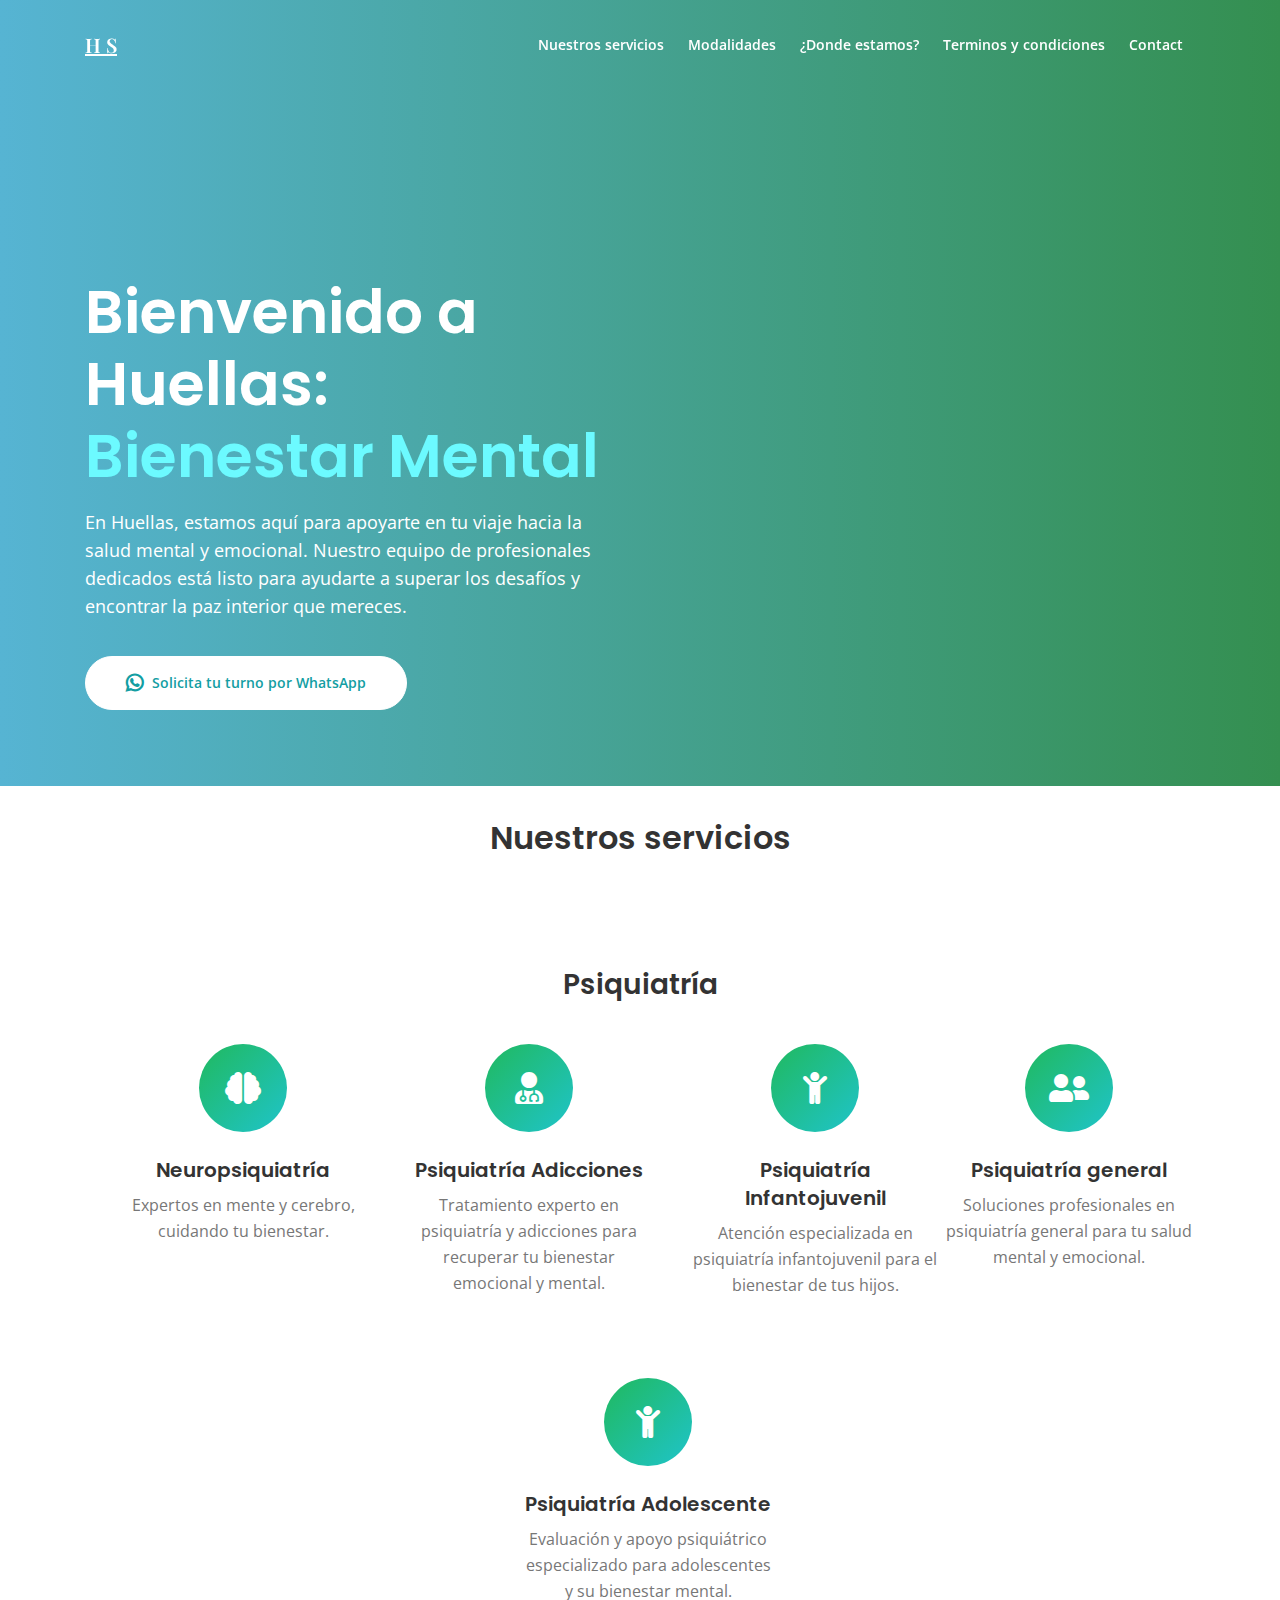
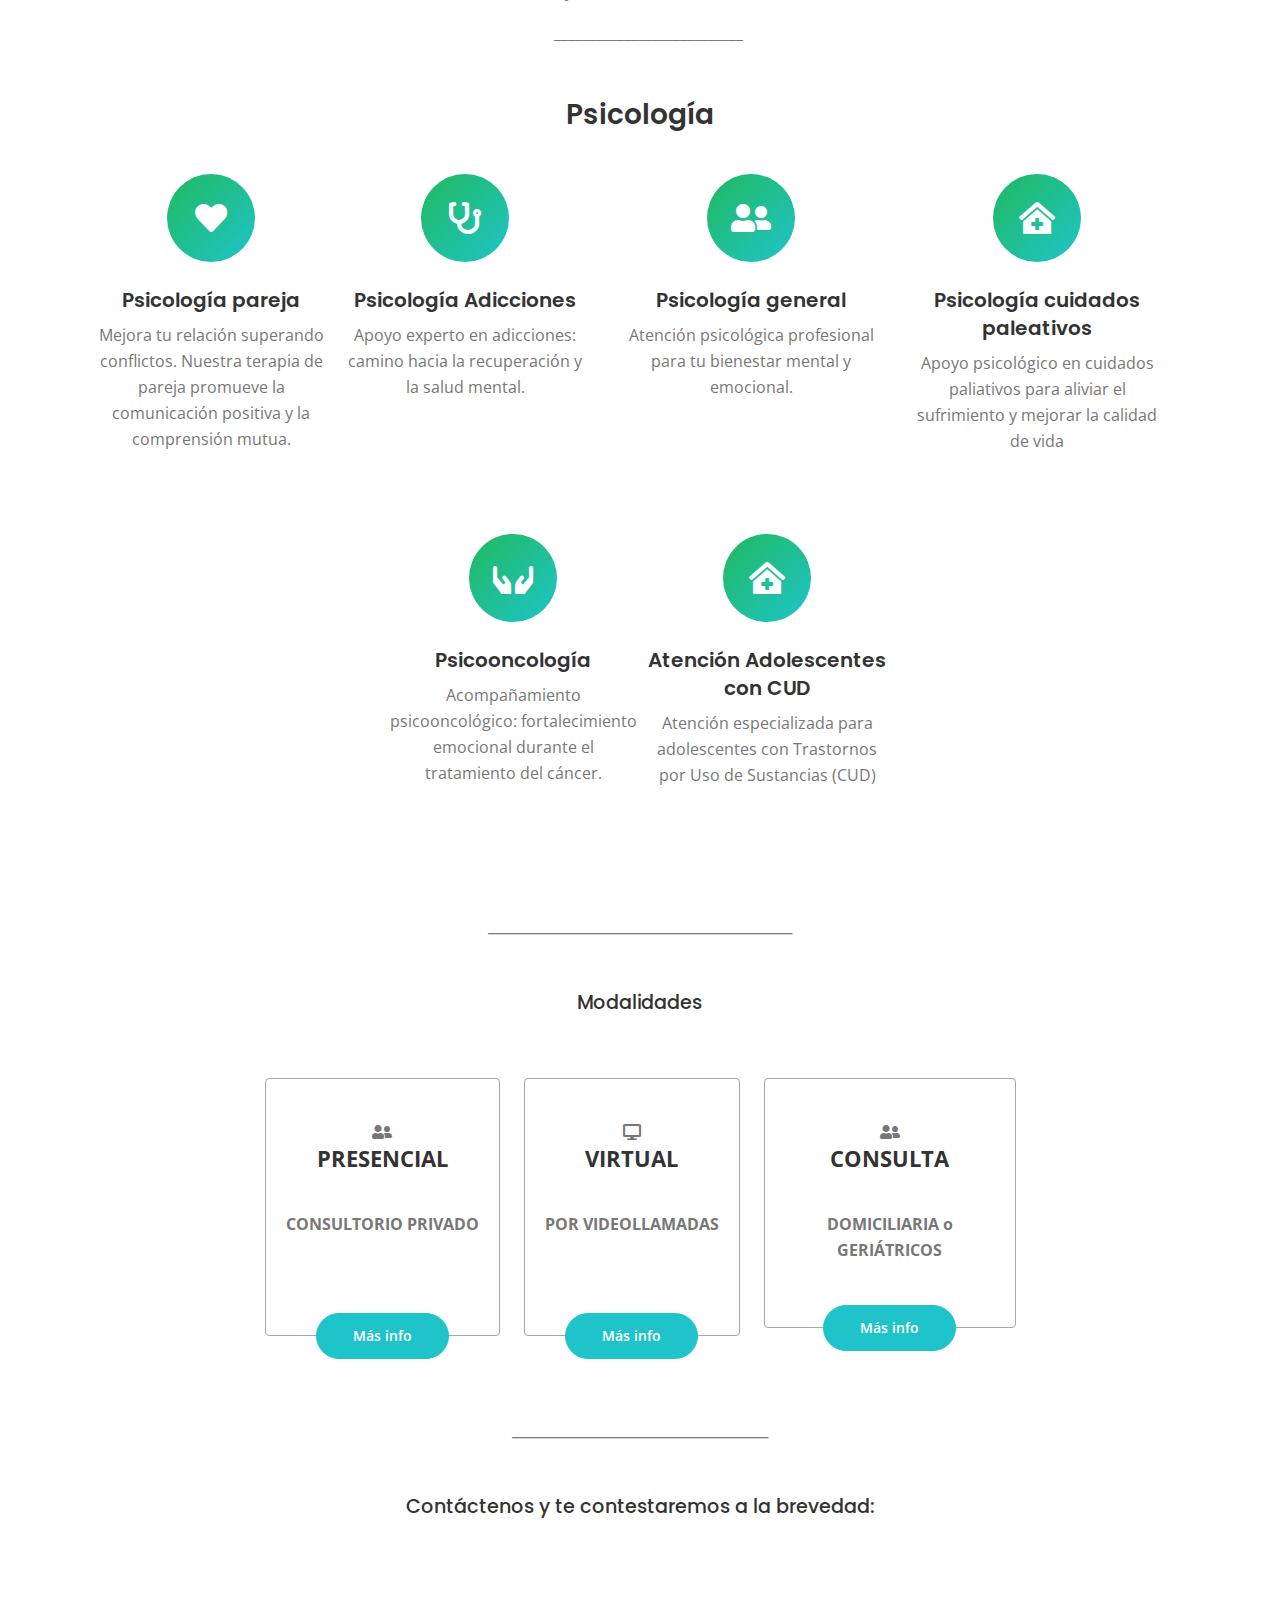
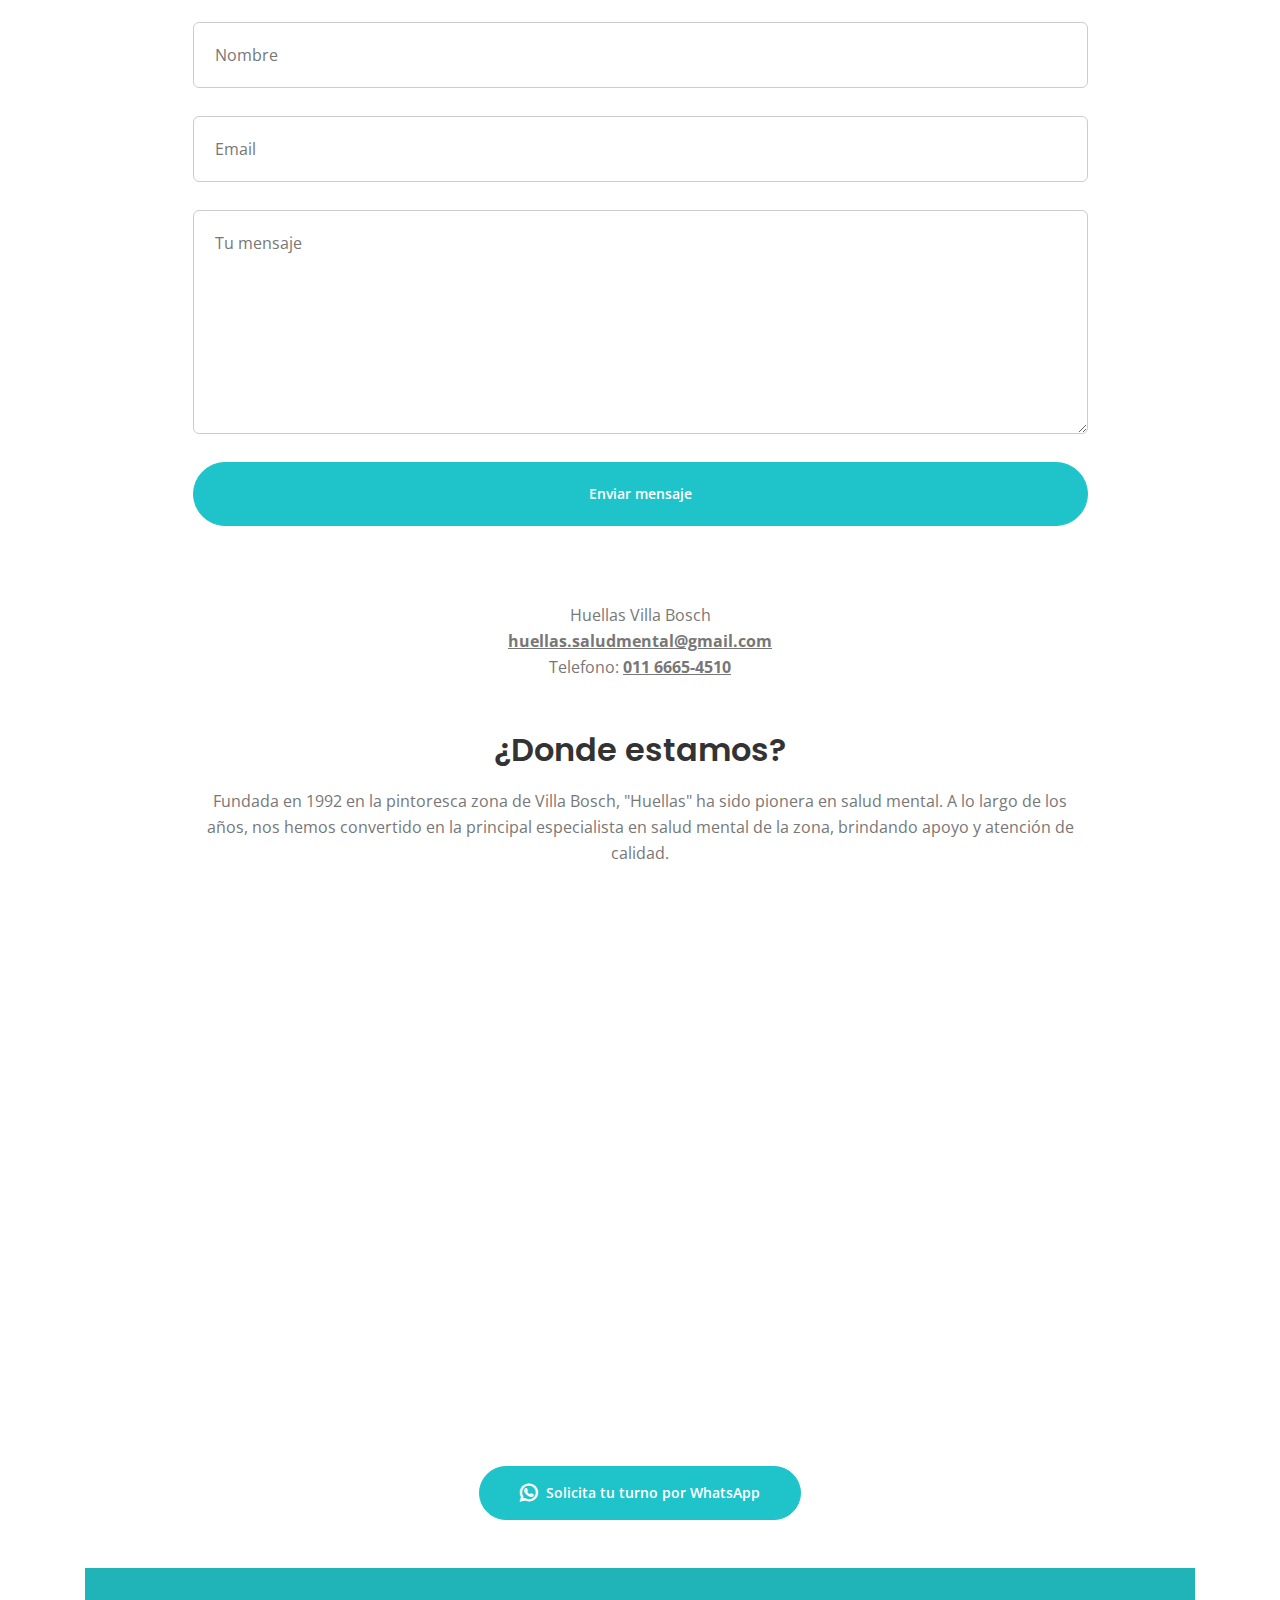
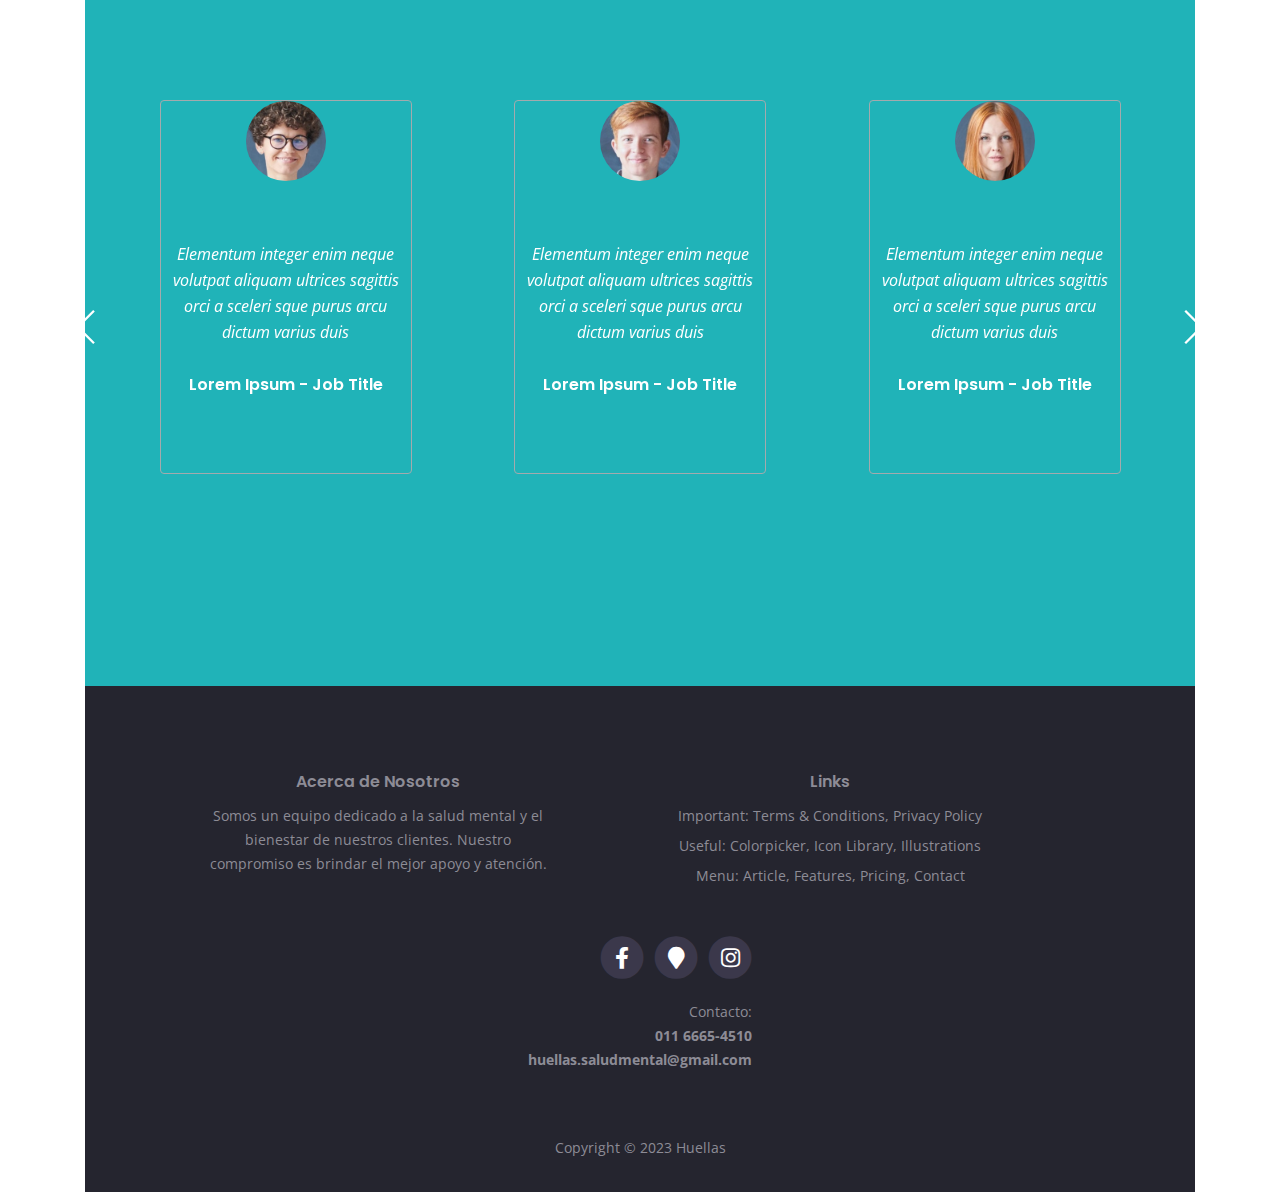
==== index.html @ 3ff939bd "cambios 2" ====
<!DOCTYPE html>
<html lang="en">

<head>
    <meta charset="utf-8">
    <meta name="viewport" content="width=device-width, initial-scale=1, shrink-to-fit=no">

    <!-- SEO Meta Tags -->
    <meta name="description" content="Your description">
    <meta name="author" content="Your name">

    <!-- OG Meta Tags to improve the way the post looks when you share the page on Facebook, Twitter, LinkedIn -->
    <meta property="og:site_name" content="" /> <!-- website name -->
    <meta property="og:site" content="" /> <!-- website link -->
    <meta property="og:title" content="" /> <!-- title shown in the actual shared post -->
    <meta property="og:description" content="" /> <!-- description shown in the actual shared post -->
    <meta property="og:image" content="" /> <!-- image link, make sure it's jpg -->
    <meta property="og:url" content="" /> <!-- where do you want your post to link to -->
    <meta name="twitter:card" content="summary_large_image"> <!-- to have large image post format in Twitter -->

    <!-- Webpage Title -->
    <title>Salud Mental</title>

    <!-- Styles -->
    <link href="https://fonts.googleapis.com/css2?family=Open+Sans:ital,wght@0,400;0,600;0,700;1,400&display=swap"
        rel="stylesheet">
    <link href="https://fonts.googleapis.com/css2?family=Poppins:wght@600&display=swap" rel="stylesheet">
    <link href="css/bootstrap.css" rel="stylesheet">
    <link href="css/fontawesome-all.css" rel="stylesheet">
    <link href="css/swiper.css" rel="stylesheet">
    <link href="css/magnific-popup.css" rel="stylesheet">
    <link href="css/styles.css" rel="stylesheet">

    <!-- Favicon  -->
    <link rel="icon" href="./images/favicon-32x32.png" type="image/x-icon">

</head>

<body data-spy="scroll" data-target=".fixed-top">

    <!-- Navigation -->
    <nav class="navbar navbar-expand-lg fixed-top navbar-dark">
        <div class="container">

            <!-- Text Logo - Use this if you don't have a graphic logo -->
            <!-- <a class="navbar-brand logo-text page-scroll" href="index.html">Name</a> -->

            <!-- Image Logo -->
            <a class="navbar-brand logo-image" href="index.html">
                H S
            </a>

            <button class="navbar-toggler p-0 border-0" type="button" data-toggle="offcanvas">
                <span class="navbar-toggler-icon"></span>
            </button>

            <div class="navbar-collapse offcanvas-collapse" id="navbarsExampleDefault">
                <ul class="navbar-nav ml-auto">
                    <li class="nav-item">
                        <a class="nav-link page-scroll" href="#servicios">Nuestros servicios<span
                                class="sr-only">(current)</span></a>
                    </li>
                    <li class="nav-item">
                        <a class="nav-link page-scroll" href="#modalidades">Modalidades </a>
                    </li>
                    <li class="nav-item">
                        <a class="nav-link page-scroll" href="#ubicacion">¿Donde estamos? </a>
                    </li>
                    <li class="nav-item">
                        <a class="nav-link page-scroll" href="pricing.html">Terminos y condiciones</a>
                    </li>


                    <li class="nav-item">
                        <a class="nav-link page-scroll" href="contact.html">Contact</a>
                    </li>
                </ul>
            </div> <!-- end of navbar-collapse -->
        </div> <!-- end of container -->
    </nav> <!-- end of navbar -->
    <!-- end of navigation -->


    <!-- Header -->
    <header id="header" class="header">
        <div class="container">
            <div class="row">
                <div class="col-lg-6">
                    <div class="text-container">
                        <h1 class="h1-large">Bienvenido a Huellas: <span id="js-rotating">Bienestar Mental,
                                Transformación Personal, Equilibrio Mental</span></h1>
                        <p class="p-large">En Huellas, estamos aquí para apoyarte en tu viaje hacia la salud mental y
                            emocional. Nuestro equipo de profesionales dedicados está listo para ayudarte a superar los
                            desafíos y encontrar la paz interior que mereces.</p>
                        <a class="btn-solid-lg" href="https://wa.me/5491166654510" target="_blank"><i
                                class="fab fa-whatsapp"></i>Solicita tu turno por WhatsApp</a>

                    </div> <!-- end of text-container -->
                </div> <!-- end of col -->
                <div class="col-lg-6">
                    <div class="image-container">
                        <img class="img-fluid" src="" alt="">
                    </div> <!-- end of image-container -->
                </div> <!-- end of div -->
            </div> <!-- end of row -->
        </div> <!-- end of container -->
    </header> <!-- end of header -->
    <!-- end of header -->


    <!-- Small Features -->
    <H2 class="servicios" id="servicios">Nuestros servicios</H2>
    <div class="cards-1">
        <div class="container">
            <div class="row">
                <div class="col-lg-12">

                  <div><h3 class="servis">Psiquiatría</h3></div>

                    <!-- Card -->
                    <div class="card">
                        <div class="card-image">
                            <i class="fas fa-brain"></i>
                        </div>
                        <div class="card-body">
                            <h5 class="card-title">Neuropsiquiatría</h5>
                            <p>Expertos en mente y cerebro, cuidando tu bienestar.</p>
                        </div>
                    </div>
                    <!-- end of card -->

                    <!-- Card -->
                    <div class="card">
                        <div class="card-image">
                            <i class="fas fa-user-md"></i>
                        </div>
                        <div class="card-body">
                            <h5 class="card-title">Psiquiatría Adicciones</h5>
                            <p>Tratamiento experto en psiquiatría y adicciones para recuperar tu bienestar emocional y
                                mental.</p>
                        </div>
                    </div>
                    <!-- end of card -->

                    <!-- Card -->
                    <div class="card">
                        <div class="card-image">
                            <i class="fas fa-child"></i>
                        </div>
                        <div class="card-body">
                            <h5 class="card-title">Psiquiatría Infantojuvenil</h5>
                            <p>Atención especializada en psiquiatría infantojuvenil para el bienestar de tus hijos.</p>
                        </div>
                    </div>
                    <!-- end of card -->

                    <!-- Card -->
                    <div class="card">
                        <div class="card-image">
                            <i class="fas fa-user-friends"></i>
                        </div>
                        <div class="card-body">
                            <h5 class="card-title">Psiquiatría general</h5>
                            <p>Soluciones profesionales en psiquiatría general para tu salud mental y emocional.</p>
                        </div>
                    </div>
                    <!-- end of card -->

                    <!-- Card -->
                    <div class="card">
                        <div class="card-image">
                            <i class="fas fa-child"></i>
                        </div>
                        <div class="card-body">
                            <h5 class="card-title">Psiquiatría Adolescente</h5>
                            <p>Evaluación y apoyo psiquiátrico especializado para adolescentes y su bienestar mental.
                            </p>
                        </div>
                        <p>___________________________</p>
                    </div>
                    
                    <!-- end of card -->
                    <div><h3 class="servis">Psicología</h3></div>

                    <!-- Card -->
                    <div class="card">
                        <div class="card-image">
                            <i class="fas fa-heart"></i>

                        </div>
                        <div class="card-body">
                            <h5 class="card-title">Psicología pareja</h5>
                            <p> Mejora tu relación superando conflictos. Nuestra terapia de pareja promueve la comunicación positiva y la comprensión mutua.</p>
                        </div>
                    </div>
                    <!-- end of card -->

                    <!-- Card -->
                    <div class="card">
                        <div class="card-image">
                            <i class="fas fa-stethoscope"></i>
                        </div>
                        <div class="card-body">
                            <h5 class="card-title">Psicología Adicciones</h5>
                            <p>Apoyo experto en adicciones: camino hacia la recuperación y la salud mental.</p>
                        </div>
                    </div>
                    <!-- end of card -->

                    <!-- Card -->
                    <div class="card">
                        <div class="card-image">
                            <i class="fas fa-user-friends"></i>
                        </div>
                        <div class="card-body">
                            <h5 class="card-title">Psicología general</h5>
                            <p>Atención psicológica profesional para tu bienestar mental y emocional.</p>
                        </div>
                    </div>
                    <!-- end of card -->
                    <!-- Card -->
                    <div class="card">
                        <div class="card-image">
                            <i class="fas fa-clinic-medical"></i>
                        </div>
                        <div class="card-body">
                            <h5 class="card-title">Psicología cuidados paleativos</h5>
                            <p>Apoyo psicológico en cuidados paliativos para aliviar el sufrimiento y mejorar la calidad
                                de vida</p>
                        </div>
                    </div>
                    <!-- end of card -->
                    <!-- Card -->
                    <div class="card">
                        <div class="card-image">
                            <i class="fas fa-hands"></i>
                        </div>
                        <div class="card-body">
                            <h5 class="card-title">Psicooncología</h5>
                            <p>Acompañamiento psicooncológico: fortalecimiento emocional durante el tratamiento del
                                cáncer.</p>
                        </div>
                    </div>
                    <!-- end of card -->
                    <!-- Card -->
                    <div class="card">
                        <div class="card-image">
                            <i class="fas fa-clinic-medical"></i>
                        </div>
                        <div class="card-body">
                            <h5 class="card-title">Atención Adolescentes con CUD</h5>
                            <p>Atención especializada para adolescentes con Trastornos por Uso de Sustancias (CUD)</p>
                        </div>
                    </div>
                    <!-- end of card -->


                </div> <!-- end of col -->
            </div> <!-- end of row -->
        </div> <!-- end of container -->
    </div> <!-- end of cards-1 -->
    <!-- end of small features -->
    <p class="h1">______________________________________</p>
    <div class="col-xl-10 offset-xl-1 pt-5">
        <h1 class="h1" id="modalidades">Modalidades</h1>
    </div> <!-- end of col -->



    <!-- Cards -->
    <div class="ex-cards-2 pt-5">
        <div class="container">
            <div class="row">
                <div class="col-lg-12 mt-2">

                    <!-- Card-->
                    <div class="card">
                        <div class="card-body">
                            <i class="fas fa-user-friends"></i>
                            <div class="package">PRESENCIAL</div>
                            <ul class="list-unstyled li-space-lg">
                                <li><strong>CONSULTORIO PRIVADO</strong></li>
                                <br>
                            </ul>
                            <div class="button-wrapper">
                                <a class="btn-solid-reg page-scroll"
                                    href="https://api.whatsapp.com/send?phone=+5491166654510&amp;text=Hola,%20necesito%20información%20para%20una%20consulta%20privada"
                                    target="_blank">
                                    Más info
                                </a>
                            </div>
                        </div>
                    </div> <!-- end of card -->
                    <!-- end of card -->

                    <!-- Card-->
                    <div class="card">
                        <div class="card-body">
                            <i class="fas fa-desktop"></i>
                            <div class="package">VIRTUAL</div>

                            <ul class="list-unstyled li-space-lg">
                                <li><strong>POR VIDEOLLAMADAS</strong></li>
                                <br>

                            </ul>
                            <div class="button-wrapper">
                                <a class="btn-solid-reg page-scroll"
                                    href="https://api.whatsapp.com/send?phone=+5491166654510&amp;text=Hola,%20necesito%20información%20para%20una%20consulta%20por%20video%20llamada."
                                    target="_blank">
                                    Más info
                                </a>
                            </div>
                        </div>
                    </div> <!-- end of card -->
                    <!-- end of card -->

                    <!-- Card-->
                    <div class="card">
                        <div class="card-body">
                            <i class="fas fa-user-friends"></i>
                            <div class="package">CONSULTA</div>

                            <ul class="list-unstyled li-space-lg">
                                <li><strong>DOMICILIARIA o GERIÁTRICOS</strong></li>
                            </ul>
                            <div class="button-wrapper">
                                <a class="btn-solid-reg page-scroll"
                                    href="https://api.whatsapp.com/send?phone=+5491166654510&amp;text=Hola,%20necesito%20información%20para%20una%20consulta%20domiciliaria."
                                    target="_blank">
                                    Más info
                                </a>

                            </div>
                        </div>
                    </div> <!-- end of card -->
                    <!-- end of card -->

                    <!-- Header -->
                    <p class="h1">________________________________</p>
                    <div class="col-xl-10 offset-xl-1 pt-5">
                        <h1 class="h1">Contáctenos y te contestaremos a la brevedad:</h1>
                    </div> <!-- end of col -->



                    <!-- Form -->
                    <div class="ex-form-1 pt-5 pb-5">
                        <div class="container">
                            <div class="row">
                                <div class="col-xl-10 offset-xl-1">

                                    <!-- Contact Form -->

                                    <form class="mt-5" action="https://formspree.io/f/mbjvpwgn" method="POST">
                                        <div class="form-group">
                                            <input type="text" class="form-control-input" id="cname" name="name"
                                                required>
                                            <label class="label-control" for="cname">Nombre</label>
                                        </div>
                                        <div class="form-group">
                                            <input type="email" class="form-control-input" id="cemail" name="email"
                                                required>
                                            <label class="label-control" for="cemail">Email</label>
                                        </div>
                                        <div class="form-group">
                                            <textarea class="form-control-textarea" id="cmessage" name="message"
                                                required></textarea>
                                            <label class="label-control" for="cmessage">Tu mensaje</label>
                                        </div>
                                        <div class="form-group">
                                            <button type="submit" class="form-control-submit-button">Enviar
                                                mensaje</button>
                                        </div>
                                    </form>

                                    <!-- end of contact form -->

                                </div> <!-- end of col -->
                            </div> <!-- end of row -->
                        </div> <!-- end of container -->
                    </div> <!-- end of ex-form-1 -->
                    <!-- end of form -->


                    <!-- Basic -->
                    <div class="ex-basic-1 pb-5">
                        <div class="container">
                            <div class="row">
                                <div class="col-xl-10 offset-xl-1">
                                    <p class="mb-5">Huellas Villa Bosch
                                        <br>
                                        <a href="mailto:huellas.saludmental@gmail.com"
                                            target="_blank"><strong>huellas.saludmental@gmail.com</strong></a>
                                        <br>Telefono: <a href="tel:+5491166654510" target="_blank"><strong>011
                                                6665-4510</strong></a>
                                    <h2 class="mb-3" id="ubicacion">¿Donde estamos?</h2>
                                    <p class="mb-5">Fundada en 1992 en la pintoresca zona de Villa Bosch, "Huellas" ha
                                        sido pionera en salud mental. A lo largo de los años, nos hemos convertido en la
                                        principal especialista en salud mental de la zona, brindando apoyo y atención de
                                        calidad.</p>

                                    <div class="map-responsive">
                                        <iframe
                                            src="https://www.google.com/maps/embed?pb=!1m14!1m8!1m3!1d26274.54693176998!2d-58.5923616!3d-34.5961102!3m2!1i1024!2i768!4f13.1!3m3!1m2!1s0x95bcb9c9b14cb7db%3A0x61fbd4588ed71051!2sFundaci%C3%B3n%20Huellas!5e0!3m2!1ses-419!2sar!4v1696544226416!5m2!1ses-419!2sar"
                                            width="600" height="450" style="border:0;" allowfullscreen="" loading="lazy"
                                            referrerpolicy="no-referrer-when-downgrade"></iframe>
                                    </div>

                                    <a class="btn-solid-lg" href="https://wa.me/5491166654510" target="_blank"><i
                                            class="fab fa-whatsapp"></i>Solicita tu turno por WhatsApp</a>
                                </div> <!-- end of col -->
                            </div> <!-- end of row -->
                        </div> <!-- end of container -->
                    </div> <!-- end of ex-basic-1 -->
                    <!-- end of basic -->



                    <!-- Testimonials -->
                    <div class="slider-1">
                        <div class="container">
                            <div class="row">
                                <div class="col-lg-12">

                                    <!-- Card Slider -->
                                    <div class="slider-container">
                                        <div class="swiper-container card-slider">
                                            <div class="swiper-wrapper">

                                                <!-- Slide -->
                                                <div class="swiper-slide">
                                                    <div class="card">
                                                        <img class="card-image" src="images/testimonial-1.jpg"
                                                            alt="alternative">
                                                        <div class="card-body">
                                                            <p class="testimonial-text">Elementum integer enim neque
                                                                volutpat aliquam
                                                                ultrices sagittis orci a sceleri sque purus arcu dictum
                                                                varius duis</p>
                                                            <p class="testimonial-author">Lorem Ipsum - Job Title</p>
                                                        </div>
                                                    </div>
                                                </div> <!-- end of swiper-slide -->
                                                <!-- end of slide -->

                                                <!-- Slide -->
                                                <div class="swiper-slide">
                                                    <div class="card">
                                                        <img class="card-image" src="images/testimonial-2.jpg"
                                                            alt="alternative">
                                                        <div class="card-body">
                                                            <p class="testimonial-text">Elementum integer enim neque
                                                                volutpat aliquam
                                                                ultrices sagittis orci a sceleri sque purus arcu dictum
                                                                varius duis</p>
                                                            <p class="testimonial-author">Lorem Ipsum - Job Title</p>
                                                        </div>
                                                    </div>
                                                </div> <!-- end of swiper-slide -->
                                                <!-- end of slide -->

                                                <!-- Slide -->
                                                <div class="swiper-slide">
                                                    <div class="card">
                                                        <img class="card-image" src="images/testimonial-3.jpg"
                                                            alt="alternative">
                                                        <div class="card-body">
                                                            <p class="testimonial-text">Elementum integer enim neque
                                                                volutpat aliquam
                                                                ultrices sagittis orci a sceleri sque purus arcu dictum
                                                                varius duis</p>
                                                            <p class="testimonial-author">Lorem Ipsum - Job Title</p>
                                                        </div>
                                                    </div>
                                                </div> <!-- end of swiper-slide -->
                                                <!-- end of slide -->

                                                <!-- Slide -->
                                                <div class="swiper-slide">
                                                    <div class="card">
                                                        <img class="card-image" src="images/testimonial-4.jpg"
                                                            alt="alternative">
                                                        <div class="card-body">
                                                            <p class="testimonial-text">Elementum integer enim neque
                                                                volutpat aliquam
                                                                ultrices sagittis orci a sceleri sque purus arcu dictum
                                                                varius duis</p>
                                                            <p class="testimonial-author">Lorem Ipsum - Job Title</p>
                                                        </div>
                                                    </div>
                                                </div> <!-- end of swiper-slide -->
                                                <!-- end of slide -->

                                                <!-- Slide -->
                                                <div class="swiper-slide">
                                                    <div class="card">
                                                        <img class="card-image" src="images/testimonial-5.jpg"
                                                            alt="alternative">
                                                        <div class="card-body">
                                                            <p class="testimonial-text">Elementum integer enim neque
                                                                volutpat aliquam
                                                                ultrices sagittis orci a sceleri sque purus arcu dictum
                                                                varius duis</p>
                                                            <p class="testimonial-author">Lorem Ipsum - Job Title</p>
                                                        </div>
                                                    </div>
                                                </div> <!-- end of swiper-slide -->
                                                <!-- end of slide -->

                                                <!-- Slide -->
                                                <div class="swiper-slide">
                                                    <div class="card">
                                                        <img class="card-image" src="images/testimonial-6.jpg"
                                                            alt="alternative">
                                                        <div class="card-body">
                                                            <p class="testimonial-text">Elementum integer enim neque
                                                                volutpat aliquam
                                                                ultrices sagittis orci a sceleri sque purus arcu dictum
                                                                varius duis</p>
                                                            <p class="testimonial-author">Lorem Ipsum - Job Title</p>
                                                        </div>
                                                    </div>
                                                </div> <!-- end of swiper-slide -->
                                                <!-- end of slide -->

                                            </div> <!-- end of swiper-wrapper -->

                                            <!-- Add Arrows -->
                                            <div class="swiper-button-next"></div>
                                            <div class="swiper-button-prev"></div>
                                            <!-- end of add arrows -->

                                        </div> <!-- end of swiper-container -->
                                    </div> <!-- end of slider-container -->
                                    <!-- end of card slider -->

                                </div> <!-- end of col -->
                            </div> <!-- end of row -->
                        </div> <!-- end of container -->
                    </div> <!-- end of slider-1 -->
                    <!-- end of testimonials -->



                    <!-- Footer -->
                    <div class="footer">
                        <div class="container">
                            <div class="row">
                                <div class="col-lg-12">
                                    <div class="footer-col first">
                                        <h6>Acerca de Nosotros</h6>
                                        <p class="p-small">Somos un equipo dedicado a la salud mental y el bienestar de
                                            nuestros clientes. Nuestro compromiso es brindar el mejor apoyo y atención.
                                        </p>
                                    </div> <!-- end of footer-col -->
                                    <div class="footer-col second">
                                        <h6>Links</h6>
                                        <ul class="list-unstyled li-space-lg p-small">
                                            <li>Important: <a href="terms.html">Terms & Conditions</a>, <a
                                                    href="privacy.html">Privacy
                                                    Policy</a></li>
                                            <li>Useful: <a href="#">Colorpicker</a>, <a href="#">Icon Library</a>, <a
                                                    href="#">Illustrations</a></li>
                                            <li>Menu: <a href="article.html">Article</a>, <a
                                                    href="features.html">Features</a>, <a
                                                    href="pricing.html">Pricing</a>, <a href="contact.html">Contact</a>
                                            </li>
                                        </ul>
                                    </div> <!-- end of footer-col -->
                                    <div class="footer-col third">
                                        <span class="fa-stack">
                                            <a href="https://www.facebook.com/Huellas1994" target="_blank">
                                                <i class="fas fa-circle fa-stack-2x"></i>
                                                <i class="fab fa-facebook-f fa-stack-1x"></i>
                                            </a>
                                        </span>
                                        <span class="fa-stack">
                                            <a href="https://maps.app.goo.gl/yyGmv5NWjAof5WeLA" target="_blank">
                                                <i class="fas fa-circle fa-stack-2x"></i>
                                                <i class="fas fa-map-marker fa-stack-1x"></i>
                                            </a>
                                        </span>
                                        <span class="fa-stack">
                                            <a href="https://www.instagram.com/huellas_psicologia/" target="_blank">
                                                <i class="fas fa-circle fa-stack-2x"></i>
                                                <i class="fab fa-instagram fa-stack-1x"></i>
                                            </a>
                                        </span>
                                        <p class="p-small">Contacto:
                                            <br>
                                            <a href="tel:+5491166654510" target="_blank"><strong>011
                                                    6665-4510</strong></a>
                                            <br> <a href="mailto:huellas.saludmental@gmail.com"
                                                target="_blank"><strong>huellas.saludmental@gmail.com</strong></a>
                                        </p>
                                    </div> <!-- end of footer-col -->
                                </div> <!-- end of col -->
                            </div> <!-- end of row -->
                        </div> <!-- end of container -->
                    </div> <!-- end of footer -->
                    <!-- end of footer -->


                    <!-- Copyright -->
                    <div class="copyright">
                        <div class="container">
                            <div class="row">
                                <div class="col-lg-12">
                                    <p class="p-small">Copyright © 2023 Huellas</p>
                                </div> <!-- end of col -->
                            </div> <!-- enf of row -->
                        </div> <!-- end of container -->
                    </div> <!-- end of copyright -->
                    <!-- end of copyright -->


                    <!-- Scripts -->
                    <script src="js/jquery.min.js"></script> <!-- jQuery for Bootstrap's JavaScript plugins -->
                    <script src="js/bootstrap.min.js"></script> <!-- Bootstrap framework -->
                    <script src="js/jquery.easing.min.js"></script>
                    <!-- jQuery Easing for smooth scrolling between anchors -->
                    <script src="js/swiper.min.js"></script> <!-- Swiper for image and text sliders -->
                    <script src="js/jquery.magnific-popup.js"></script> <!-- Magnific Popup for lightboxes -->
                    <script src="js/morphext.min.js"></script> <!-- Morphtext rotating text in the header -->
                    <script src="js/scripts.js"></script> <!-- Custom scripts -->
</body>

</html>
---- css/styles.css ----
@import url('https://fonts.googleapis.com/css2?family=Playfair+Display&display=swap');

/*****************************************
Table Of Contents:

- General Styles
- Navigation
- Header
- Small Features
- Description
- Details 1
- Details 1 Lightbox
- Details 2
- Features
- Video
- Questions
- Testimonials
- Download
- Customers
- Footer
- Copyright
- Back To Top Button
- Extra Pages
- Media Queries
******************************************/

/*****************************************
Colors:
- Backgrounds - light gray #f7fafd
- Navbar, footer - black #25252f
- Buttons - turquoise #1fc4ca
- Icons - green 
- Headings text, buttons - black #333333
- Body text - light gray #777777
******************************************/


/**************************/
/*     General Styles     */
/**************************/
body,
html {
    width: 100%;
	height: 100%;
}
.servicios{
	display: flex;
	justify-content: center;
	margin-top: 30px;
}
body, p {
	color: #777777; 
	font: 400 1rem/1.625rem "Open Sans", sans-serif;
}

h1 {
	color: #333333;
	font: 600 2.5rem/3.25rem "Poppins", sans-serif;

}
.h1{
	display: flex;
	justify-content: center;
	font-size:larger;
}

h2 {
	color: #333333;
	font: 600 2rem/2.75rem "Poppins", sans-serif;
}

h3 {
	color: #333333;
	font: 600 1.75rem/2.375rem "Poppins", sans-serif;
}

h4 {
	color: #333333;
	font: 600 1.5rem/2.125rem "Poppins", sans-serif;
}

h5 {
	color: #333333;
	font: 600 1.25rem/1.75rem "Poppins", sans-serif;
}
.servis{
	margin: -30px 0px 40px 0px;
}

h6 {
	color: #333333;
	font: 600 1rem/1.5rem "Poppins", sans-serif;
}

.p-large {
	font-size: 1.125rem;
	line-height: 1.75rem;
}

.p-small {
	font-size: 0.875rem;
	line-height: 1.5rem;
}

.testimonial-text {
	font-style: italic;
}

.testimonial-author {
	font: 600 1rem/1.5rem "Poppins", sans-serif;
}

.li-space-lg li {
	margin-bottom: 0.5rem;
}

a {
	color: #777777;
	text-decoration: underline;
}

a:hover {
	color: #777777;
	text-decoration: underline;
}

.no-line {
	text-decoration: none;
}

.no-line:hover {
	text-decoration: none;
}

.btn-solid-reg {
	display: inline-block;
	padding: 1.375rem 2.25rem 1.375rem 2.25rem;
	border: 1px solid #1fc4ca;
	border-radius: 2rem;
	background-color: #1fc4ca;
	color: #ffffff;
	font-weight: 600;
	font-size: 0.875rem;
	line-height: 0;
	text-decoration: none;
	transition: all 0.2s;
}

.btn-solid-reg:hover {
	border: 1px solid #1fc4ca;
	background-color: transparent;
	color: #1fc4ca;
	text-decoration: none;
}

.btn-solid-lg {
	display: inline-block;
	padding: 1.625rem 2.5rem 1.625rem 2.5rem;
	border: 1px solid #1fc4ca;
	border-radius: 2rem;
	background-color: #1fc4ca;
	color: #ffffff;
	font-weight: 600;
	font-size: 0.875rem;
	line-height: 0;
	text-decoration: none;
	transition: all 0.2s;
}

.btn-solid-lg:hover {
	border: 1px solid #1fc4ca;
	background-color: transparent;
	color: #1fc4ca;
	text-decoration: none;
}

.btn-solid-lg .fab {
	margin-right: 0.5rem;
	font-size: 1.25rem;
	line-height: 0;
	vertical-align: top;
}

.btn-solid-lg .fab.fa-google-play {
	font-size: 1rem;
}

.btn-outline-reg {
	display: inline-block;
	padding: 1.375rem 2.25rem 1.375rem 2.25rem;
	border: 1px solid #333333;
	border-radius: 2rem;
	background-color: transparent;
	color: #333333;
	font-weight: 600;
	font-size: 0.875rem;
	line-height: 0;
	text-decoration: none;
	transition: all 0.2s;
}

.btn-outline-reg:hover {
	border: 1px solid #333333;
	background-color: #333333;
	color: #ffffff;
	text-decoration: none;
}

.btn-outline-lg {
	display: inline-block;
	padding: 1.625rem 2.5rem 1.625rem 2.5rem;
	border: 1px solid #333333;
	border-radius: 2rem;
	background-color: transparent;
	color: #333333;
	font-weight: 600;
	font-size: 0.875rem;
	line-height: 0;
	text-decoration: none;
	transition: all 0.2s;
}

.btn-outline-lg:hover {
	border: 1px solid #333333;
	background-color: #333333;
	color: #ffffff;
	text-decoration: none;
}

.btn-outline-sm {
	display: inline-block;
	padding: 1rem 1.5rem 1rem 1.5rem;
	border: 1px solid #333333;
	border-radius: 2rem;
	background-color: transparent;
	color: #333333;
	font-weight: 600;
	font-size: 0.875rem;
	line-height: 0;
	text-decoration: none;
	transition: all 0.2s;
}

.btn-outline-sm:hover {
	border: 1px solid #333333;
	background-color: #333333;
	color: #ffffff;
	text-decoration: none;
}

.form-group {
	position: relative;
	margin-bottom: 1.25rem;
}

.label-control {
	position: absolute;
	top: 0.87rem;
	left: 1.375rem;
	color: #777777;
	opacity: 1;
	font-size: 0.875rem;
	line-height: 1.375rem;
	cursor: text;
	transition: all 0.2s ease;
}

.form-control-input:focus + .label-control,
.form-control-input.notEmpty + .label-control,
.form-control-textarea:focus + .label-control,
.form-control-textarea.notEmpty + .label-control {
	top: 0.125rem;
	opacity: 1;
	font-size: 0.75rem;
	font-weight: 700;
}

.form-control-input,
.form-control-select {
	display: block; /* needed for proper display of the label in Firefox, IE, Edge */
	width: 100%;
	padding-top: 1.125rem;
	padding-bottom: 0.125rem;
	padding-left: 1.3125rem;
	border: 1px solid #cbcbd1;
	border-radius: 2rem;
	background-color: #ffffff;
	color: #777777;
	font-size: 0.875rem;
	line-height: 1.875rem;
	transition: all 0.2s;
	-webkit-appearance: none; /* removes inner shadow on form inputs on ios safari */
}

.form-control-select {
	padding-top: 0.5rem;
	padding-bottom: 0.5rem;
	height: 3rem;
}

select {
    /* you should keep these first rules in place to maintain cross-browser behavior */
    -webkit-appearance: none;
	-moz-appearance: none;
	-ms-appearance: none;
    -o-appearance: none;
    appearance: none;
    background-image: url('../images/down-arrow.png');
    background-position: 96% 50%;
    background-repeat: no-repeat;
    outline: none;
}

.form-control-textarea {
	display: block; /* used to eliminate a bottom gap difference between Chrome and IE/FF */
	width: 100%;
	height: 14rem; /* used instead of html rows to normalize height between Chrome and IE/FF */
	padding-top: 1.5rem;
	padding-left: 1.3125rem;
	border: 1px solid #cbcbd1;
	border-radius: 0.375rem;
	background-color: #ffffff;
	color: #777777;
	font-size: 0.875rem;
	line-height: 1.5rem;
	transition: all 0.2s;
}

.form-control-input:focus,
.form-control-select:focus,
.form-control-textarea:focus {
	border: 1px solid #a1a1a1;
	outline: none; /* Removes blue border on focus */
}

.form-control-input:hover,
.form-control-select:hover,
.form-control-textarea:hover {
	border: 1px solid #a1a1a1;
}

input[type='checkbox'] {
	vertical-align: -10%;
	margin-right: 0.5rem;
}

.form-control-submit-button {
	display: inline-block;
	width: 100%;
	height: 3.125rem;
	border: 1px solid #1fc4ca;
	border-radius: 2rem;
	background-color: #1fc4ca;
	color: #ffffff;
	font-weight: 600;
	font-size: 0.875rem;
	line-height: 0;
	cursor: pointer;
	transition: all 0.2s;
}

.form-control-submit-button:hover {
	border: 1px solid #1fc4ca;
	background-color: transparent;
	color: #1fc4ca;
}

/* Fade-move Animation For Details Lightbox - Magnific Popup */
/* at start */
.my-mfp-slide-bottom .zoom-anim-dialog {
	opacity: 0;
	transition: all 0.2s ease-out;
	-webkit-transform: translateY(-1.25rem) perspective(37.5rem) rotateX(10deg);
	-ms-transform: translateY(-1.25rem) perspective(37.5rem) rotateX(10deg);
	transform: translateY(-1.25rem) perspective(37.5rem) rotateX(10deg);
}

/* animate in */
.my-mfp-slide-bottom.mfp-ready .zoom-anim-dialog {
	opacity: 1;
	-webkit-transform: translateY(0) perspective(37.5rem) rotateX(0); 
	-ms-transform: translateY(0) perspective(37.5rem) rotateX(0); 
	transform: translateY(0) perspective(37.5rem) rotateX(0); 
}

/* animate out */
.my-mfp-slide-bottom.mfp-removing .zoom-anim-dialog {
	opacity: 0;
	-webkit-transform: translateY(-0.625rem) perspective(37.5rem) rotateX(10deg); 
	-ms-transform: translateY(-0.625rem) perspective(37.5rem) rotateX(10deg); 
	transform: translateY(-0.625rem) perspective(37.5rem) rotateX(10deg); 
}

/* dark overlay, start state */
.my-mfp-slide-bottom.mfp-bg {
	opacity: 0;
	transition: opacity 0.2s ease-out;
}

/* animate in */
.my-mfp-slide-bottom.mfp-ready.mfp-bg {
	opacity: 0.8;
}
/* animate out */
.my-mfp-slide-bottom.mfp-removing.mfp-bg {
	opacity: 0;
}
/* end of fade-move animation for details lightbox - magnific popup */

/* Fade Animation For Image Lightbox And Morphtext - Magnific Popup */
@-webkit-keyframes fadeIn {
	from {
		opacity: 0;
	}
	to {
		opacity: 1;
	}
}

@keyframes fadeIn {
	from {
		opacity: 0;
	}
	to {
		opacity: 1;
	}
}

.fadeIn {
	-webkit-animation: fadeIn 0.6s;
	animation: fadeIn 0.6s;
}

@-webkit-keyframes fadeOut {
	from {
		opacity: 1;
	}
	to {
		opacity: 0;
	}
}

@keyframes fadeOut {
	from {
		opacity: 1;
	}
	to {
		opacity: 0;
	}
}

.fadeOut {
	-webkit-animation: fadeOut 0.8s;
	animation: fadeOut 0.8s;
}
/* end of fade animation for image lightbox and morphtext - magnific popup */


/**********************/
/*     Navigation     */
/**********************/
.navbar {
	background-color: #25252f;
	font-weight: 600;
	font-size: 0.875rem;
	line-height: 0.875rem;
	box-shadow: 0 0.0625rem 0.375rem 0 rgba(0, 0, 0, 0.025);
}

.navbar .logo-image {
	font-family: 'Playfair Display', serif;
}

.navbar .logo-text {
	color: #ffffff;
	font-weight: 700;
	font-size: 2rem;
	line-height: 1rem;
	text-decoration: none;
}

.offcanvas-collapse {
	position: fixed;
	top: 3.25rem; /* adjusts the height between the top of the page and the offcanvas menu */
	bottom: 0;
	left: 100%;
	width: 100%;
	padding-right: 1rem;
	padding-left: 1rem;
	overflow-y: auto;
	visibility: hidden;
	background-color: #25252f;
	transition: visibility .3s ease-in-out, -webkit-transform .3s ease-in-out;
	transition: transform .3s ease-in-out, visibility .3s ease-in-out;
	transition: transform .3s ease-in-out, visibility .3s ease-in-out, -webkit-transform .3s ease-in-out;
}

.offcanvas-collapse.open {
	visibility: visible;
	-webkit-transform: translateX(-100%);
	transform: translateX(-100%);
}

.navbar .navbar-nav {
	margin-top: 0.75rem;
	margin-bottom: 0.5rem;
}

.navbar.navbar-dark .nav-item .nav-link {
	padding-top: 0.625rem;
	padding-bottom: 0.625rem;
	color: #ffffff;
	text-decoration: none;
	transition: all 0.2s ease;
}

.navbar .nav-item.dropdown.show .nav-link,
.navbar .nav-item .nav-link:hover,
.navbar .nav-item .nav-link.active {
	color: #6cfaff;
}

/* Dropdown Menu */
.navbar .dropdown .dropdown-menu {
	animation: fadeDropdown 0.2s; /* required for the fade animation */
}

@keyframes fadeDropdown {
    0% {
        opacity: 0;
    }

    100% {
        opacity: 1;
	}
}

.navbar .dropdown-menu {
	margin-top: 0.5rem;
	margin-bottom: 0.5rem;
	border: none;
	background-color: #25252f;
}

.navbar .dropdown-item {
	padding-top: 0.5rem;
	padding-bottom: 0.5rem;
	color: #ffffff;
	font-weight: 600;
	font-size: 0.875rem;
	line-height: 0.875rem;
	text-decoration: none;
}

.navbar .dropdown-item:hover {
	background-color: #25252f;
	color: #6cfaff;
}

.navbar .dropdown-divider {
	width: 100%;
	height: 1px;
	margin: 0.5rem auto 0.5rem auto;
	border: none;
	background-color: #646060;
}
/* end of dropdown menu */

.navbar .nav-item .btn-outline-sm {
	margin-top: 0.125rem;
	margin-bottom: 1.375rem;
	border: 1px solid #ffffff;
	color: #ffffff;
}

.navbar .nav-item .btn-outline-sm:hover {
	border: 1px solid #1fc4ca;
	background-color: #1fc4ca;
	color: #ffffff;
}

.navbar .navbar-toggler {
	padding: 0;
	border: none;
	font-size: 1.25rem;
}

/* modalidadesSSSSSSS */
card1{
	width: 2%;
}

/* Estilo para el contenedor principal de los elementos de llamada a la acción */
.elementor-cta {
    background-color: #f0f0f0; /* Cambia el color de fondo a tu preferencia */
    padding: 20px; /* Espaciado interno */
    text-align: center; /* Alineación de contenido al centro */
    border-radius: 15px; /* Bordes redondeados */
}

/* Estilo para el icono */
.elementor-cta .elementor-icon {
    font-size: 24px; /* Tamaño del icono */
    margin-bottom: 10px; /* Espaciado inferior del icono */
}

/* Estilo para el título */
.elementor-cta .elementor-cta__title {
    font-size: 20px; /* Tamaño del título */
    font-weight: bold; /* Fuente en negrita */
}

/* Estilo para la descripción */
.elementor-cta .elementor-cta__description {
    font-size: 14px; /* Tamaño de la descripción */
    margin-bottom: 10px; /* Espaciado inferior de la descripción */
}

/* Estilo para el botón */
.elementor-cta .elementor-cta__button {
    background-color: #007bff; /* Color de fondo del botón */
    color: #fff; /* Color del texto del botón */
    padding: 10px 20px; /* Espaciado interno del botón */
    border-radius: 5px; /* Bordes redondeados del botón */
    text-decoration: none; /* Sin subrayado en el botón */
    display: inline-block;
    transition: background-color 0.3s ease-in-out; /* Efecto de transición suave */
}

/* Estilo para el botón al pasar el cursor sobre él */
.elementor-cta .elementor-cta__button:hover {
    background-color: #0056b3; /* Cambia el color de fondo al pasar el cursor */
}



/*****************/
/*    Header     */
/*****************/
.header {
	padding-top: 7rem;
	padding-bottom: 3.5rem;
	background: #348F50;  /* fallback for old browsers */
	background: -webkit-linear-gradient(to right, #56B4D3, #348F50);  /* Chrome 10-25, Safari 5.1-6 */
	background: linear-gradient(to right, #56B4D3, #348F50); /* W3C, IE 10+/ Edge, Firefox 16+, Chrome 26+, Opera 12+, Safari 7+ */
		
}

.header .text-container {
	margin-bottom: 2.5rem;
	text-align: center;
}

.header h1 {
	margin-bottom: 1rem;
	color: #ffffff;
	font-family: ;
}

.header #js-rotating {
	color: #6cfaff;
}

.header .p-large {
	margin-bottom: 2.25rem;
	color: #ffffff;
}

.header .btn-solid-lg {
	margin-right: 0.375rem;
	margin-bottom: 1.125rem;
	margin-left: 0.375rem;
	border: 1px solid #ffffff;
	background: #ffffff;
	color: #139ea3;
}

.header .btn-solid-lg:hover {
	border: 1px solid #ffffff;
	background: transparent;
	color: #ffffff;
}

.header .image-container {
	text-align: center;
}


/**************************/
/*     Small Features     */
/**************************/
.cards-1 {
	padding-top: 8rem;
	padding-bottom: 2.75rem;
	text-align: center;
}

.cards-1 .h2-heading {
	margin-bottom: 3.75rem;
}

.cards-1 .card {
	margin-bottom: 4rem;
	border: 0;
	background-color: transparent;
}

.cards-1 .card-image {
	width: 5.5rem;
	height: 5.5rem;
	margin-right: auto;
	margin-bottom: 1.5rem;
	margin-left: auto;
	border-radius: 50%;
	background: linear-gradient(to bottom right, rgba(32, 185, 94, 1), rgba(31, 196, 202, 1));
}

.cards-1 .card-image .fas {
	color: #ffffff;
	font-size: 2rem;
	line-height: 5.5rem;
}

.cards-1 .card-body {
	padding: 0;
}

.cards-1 .card-title {
	margin-bottom: 0.5rem;
}


/**********************/
/*    Description     */
/**********************/
.basic-1 {
	
	padding-top: 1.5rem;
	background-color: #cb9392;
}

.basic-1 .text-container {
	margin-bottom: 7rem;
	margin-top: 4.45rem;
}

.basic-1 .text-container p {
	color: #ffffff;
	font-size: 1.5rem;
	line-height: 2.125rem;
}

.basic-1 .image-container {
	margin-right: -0.9375rem;
	margin-left: -0.9375rem;
}


/*********************/
/*     Details 1     */
/*********************/
.basic-2 {
	padding-top: 8.125rem;
	padding-bottom: 3.75rem;
}

.basic-2 .image-container {
	margin-bottom: 3.5rem;
}

.basic-2 h2 {
	margin-bottom: 1.75rem;
}

.basic-2 .list-unstyled {
	margin-bottom: 2rem;
}

.basic-2 .list-unstyled .fas {
	font-size: 0.375rem;
	line-height: 1.625rem;
}

.basic-2 .list-unstyled .media-body {
	margin-left: 0.5rem;
}


/******************************/
/*     Details 1 Lightbox     */
/******************************/
.lightbox-basic {
	position: relative;
	max-width: 71.875rem;
	margin: 2.5rem auto;
	padding: 3rem 1rem;
	background-color: #fff;
	text-align: left;
}

.lightbox-basic .image-container {
	margin-bottom: 3rem;
	text-align: center;
}

.lightbox-basic .image-container img {
	border-radius: 0.5rem;
}

.lightbox-basic h3 {
	margin-bottom: 0.5rem;
}

.lightbox-basic hr {
	width: 2.75rem;
	margin-top: 0.125rem;
	margin-bottom: 1rem;
	margin-left: 0;
	border-top: 0.125rem solid #e0e0e0;
}

.lightbox-basic h4 {
	margin-top: 1.75rem;
	margin-bottom: 0.625rem;
}

.lightbox-basic .list-unstyled {
	margin-bottom: 1.5rem;
}

.lightbox-basic .list-unstyled .fas {
	font-size: 0.875rem;
	line-height: 1.75rem;
}

.lightbox-basic .list-unstyled .media-body {
	margin-left: 0.625rem;
}

.lightbox-basic .list-unstyled {
	margin-bottom: 1.5rem;
}

/* Action Button */
.lightbox-basic .btn-solid-reg.mfp-close {
	position: relative;
	width: auto;
	height: auto;
	color: #ffffff;
	opacity: 1;
}

.lightbox-basic .btn-solid-reg.mfp-close:hover {
	color: #1fc4ca;
}
/* end of action Button */

/* Back Button */
.lightbox-basic .btn-outline-reg.mfp-close.as-button {
	position: relative;
	display: inline-block;
	width: auto;
	height: auto;
	margin-left: 0.375rem;
	padding: 1.375rem 2.25rem 1.375rem 2.25rem;
	border: 1px solid #333333;
	background-color: transparent;
	color: #333333;
	opacity: 1;
}

.lightbox-basic .btn-outline-reg.mfp-close.as-button:hover {
	background-color: #333333;
	color: #ffffff;
}
/* end of back button */

/* Close X Button */
.lightbox-basic button.mfp-close.x-button {
	position: absolute;
	top: -0.125rem;
	right: -0.125rem;
	width: 2.75rem;
	height: 2.75rem;
	color: #555;
}
/* end of close x button */


/*********************/
/*     Details 2     */
/*********************/
.basic-3 {
	padding-top: 3.75rem;
	padding-bottom: 8.125rem;
}

.basic-3 .text-container {
	margin-bottom: 3.5rem;
}

.basic-3 h2 {
	margin-bottom: 1.625rem;
}

.basic-3 p {
	margin-bottom: 1.5rem;
}

.basic-3 .list-unstyled {
	margin-bottom: 1.75rem;
}

.basic-3 .list-unstyled .fas {
	font-size: 0.375rem;
	line-height: 1.625rem;
}

.basic-3 .list-unstyled .media-body {
	margin-left: 0.5rem;
}

.basic-3 .btn-solid-reg {
	margin-right: 0.5rem;
}


/********************/
/*     Features     */
/********************/
.tabs {
	padding-top: 7.5rem;
	padding-bottom: 8.125rem;
	background-color: #d4ce91;
}

.tabs h2 {
	text-align: center;
	margin-bottom: 3.125rem;
}

.tabs .nav-tabs {
	margin-right: auto;
	margin-bottom: 1.5rem;
	margin-left: auto;
	justify-content: center;
	border-bottom: none;
}

.tabs .nav-link {
	margin-bottom: 1rem;
	padding: 0.5rem 1rem 0.25rem 1rem;
	border: none;
	border-bottom: 0.125rem solid transparent;
	border-radius: 0;
	font: 700 1rem/1.75rem "Montserrat", sans-serif;
	text-decoration: none;
	transition: all 0.2s ease;
}

.tabs .nav-link.active,
.tabs .nav-link:hover {
	border-bottom: 0.125rem solid #333333;
	background-color: transparent;
	color: #333333;
}

.tabs .nav-link .fas {
	margin-right: 0.375rem;
	font-size: 1rem;
}

.tabs .tab-content {
	width: 100%; /* for proper display in IE11 */
}

.tabs .image-container {
	margin-bottom: 3rem;
}

.tabs h3 {
	margin-bottom: 1.125rem;
}

.tabs p,
.tabs .list-unstyled {
	color: #333333;
}

.tabs .list-unstyled {
	margin-bottom: 1.75rem;
}

.tabs .list-unstyled .fas {
	font-size: 0.375rem;
	line-height: 1.625rem;
}

.tabs .list-unstyled .media-body {
	margin-left: 0.5rem;
}

.tabs .btn-solid-reg {
	border: 1px solid #333333;
	background-color: #333333;
}

.tabs .btn-solid-reg:hover {
	background-color: transparent;
	color: #333333;
}


/*****************/
/*     Video     */
/*****************/
.basic-4 {
	padding-top: 7.5rem;
	padding-bottom: 3.5rem;
}

.basic-4 h2 {
	text-align: center;
}

.basic-4 .p-heading {
	margin-bottom: 4rem;
	text-align: center;
}

.basic-4 .video-wrapper {
	position: relative;
}

/* Video Play Button */
.basic-4 .video-play-button {
	position: absolute;
	z-index: 10;
	top: 50%;
	left: 50%;
	display: block;
	box-sizing: content-box;
	width: 2rem;
	height: 2.75rem;
	padding: 1.125rem 1.25rem 1.125rem 1.75rem;
	border-radius: 50%;
	-webkit-transform: translateX(-50%) translateY(-50%);
	-ms-transform: translateX(-50%) translateY(-50%);
	transform: translateX(-50%) translateY(-50%);
}
  
.basic-4 .video-play-button:before {
	content: "";
	position: absolute;
	z-index: 0;
	top: 50%;
	left: 50%;
	display: block;
	width: 4.75rem;
	height: 4.75rem;
	border-radius: 50%;
	background: #1fc4ca;
	animation: pulse-border 1500ms ease-out infinite;
	-webkit-transform: translateX(-50%) translateY(-50%);
	-ms-transform: translateX(-50%) translateY(-50%);
	transform: translateX(-50%) translateY(-50%);
}
  
.basic-4 .video-play-button:after {
	content: "";
	position: absolute;
	z-index: 1;
	top: 50%;
	left: 50%;
	display: block;
	width: 4.375rem;
	height: 4.375rem;
	border-radius: 50%;
	background: #1fc4ca;
	transition: all 200ms;
	-webkit-transform: translateX(-50%) translateY(-50%);
	-ms-transform: translateX(-50%) translateY(-50%);
	transform: translateX(-50%) translateY(-50%);
}
  
.basic-4 .video-play-button span {
	position: relative;
	display: block;
	z-index: 3;
	top: 0.375rem;
	left: 0.25rem;
	width: 0;
	height: 0;
	border-left: 1.625rem solid #fff;
	border-top: 1rem solid transparent;
	border-bottom: 1rem solid transparent;
}
  
@keyframes pulse-border {
	0% {
		transform: translateX(-50%) translateY(-50%) translateZ(0) scale(1);
		opacity: 1;
	}
	100% {
		transform: translateX(-50%) translateY(-50%) translateZ(0) scale(1.5);
		opacity: 0;
	}
}
/* end of video play button */


/*********************/
/*     Questions     */
/*********************/
.basic-5 {
	padding-top: 3.5rem;
	padding-bottom: 7rem;
}

.basic-5 .h2-small-viewport {
	margin-bottom: 2rem;
}

.basic-5 .h2-large-viewport {
	display: none;
}


/************************/
/*     Testimonials     */
/************************/
.slider-1 {
	padding-top: 8.25rem;
	padding-bottom: 8.25rem;
	background-color: #20b3b8;
}

.slider-1 .slider-container {
	position: relative;
}

.slider-1 .swiper-container {
	position: static;
	width: 86%;
	text-align: center;
}

.slider-1 .swiper-button-prev:focus,
.slider-1 .swiper-button-next:focus {
	/* even if you can't see it chrome you can see it on mobile device */
	outline: none;
}

.slider-1 .swiper-button-prev {
	left: -0.875rem;
	background-image: url("data:image/svg+xml;charset=utf-8,%3Csvg%20xmlns%3D'http%3A%2F%2Fwww.w3.org%2F2000%2Fsvg'%20viewBox%3D'0%200%2028%2044'%3E%3Cpath%20d%3D'M0%2C22L22%2C0l2.1%2C2.1L4.2%2C22l19.9%2C19.9L22%2C44L0%2C22L0%2C22L0%2C22z'%20fill%3D'%23ffffff'%2F%3E%3C%2Fsvg%3E");
	background-size: 1.125rem 1.75rem;
}

.slider-1 .swiper-button-next {
	right: -0.875rem;
	background-image: url("data:image/svg+xml;charset=utf-8,%3Csvg%20xmlns%3D'http%3A%2F%2Fwww.w3.org%2F2000%2Fsvg'%20viewBox%3D'0%200%2028%2044'%3E%3Cpath%20d%3D'M27%2C22L27%2C22L5%2C44l-2.1-2.1L22.8%2C22L2.9%2C2.1L5%2C0L27%2C22L27%2C22z'%20fill%3D'%23ffffff'%2F%3E%3C%2Fsvg%3E");
	background-size: 1.125rem 1.75rem;
}

.slider-1 .card {
	position: relative;
	border: none;
	background-color: transparent;
}

.slider-1 .card-image {
	width: 5rem;
	height: 5rem;
	margin-right: auto;
	margin-bottom: 1.25rem;
	margin-left: auto;
	border-radius: 50%;
}

.slider-1 .card-body {
	padding: 0;
}

.slider-1 .testimonial-text {
	margin-bottom: 0.75rem;
	color: #ffffff;
}

.slider-1 .testimonial-author {
	margin-bottom: 0;
	color: #ffffff;
}


/********************/
/*     Download     */
/********************/
.counter {
	padding-top: 8.125rem;
	padding-bottom: 7rem;
	background: #f7fafd;
	text-align: center;
}

.counter .image-container {
	margin-bottom: 4rem;
}

.counter #counter .cell {
	display: inline-block;
	width: 6.375rem;
	margin-right: 1rem;
	margin-bottom: 2rem;
	margin-left: 1rem;
}

.counter #counter .counter-value {
	color: #333333;
	font-weight: 700;
	font-family: Poppins;
	font-size: 3rem;
	line-height: 3.5rem;	
	vertical-align: middle;
}

.counter #counter .counter-info {
	margin-bottom: 0;
	font-size: 0.875rem;
	line-height: 1.25rem;
	vertical-align: middle;
}

.counter p {
	margin-bottom: 2rem;
	font-size: 1.5rem;
	line-height: 2.125rem;
}

.counter .btn-solid-lg {
	margin-right: 0.375rem;
	margin-bottom: 1.125rem;
	margin-left: 0.375rem;
}


/*********************/
/*     Customers     */
/*********************/
.slider-2 {
	padding-bottom: 2rem;
	background-color: #f7fafd;
	text-align: center;
}


/******************/
/*     Footer     */
/******************/
.footer {
	padding-top: 5.25rem;
	padding-bottom: 1rem;
	background-color: #25252f;
}

.footer a {
	text-decoration: none;
}

.footer .footer-col {
	margin-bottom: 3rem;
}

.footer h6 {
	margin-bottom: 0.625rem;
	color: #8d8c96;
}

.footer p,
.footer a,
.footer ul {
	color: #8d8c96;
}

.footer .li-space-lg li {
	margin-bottom: 0.375rem;
}

.footer .footer-col.third .fa-stack {
	width: 2em;
	margin-bottom: 1.25rem;
	margin-right: 0.375rem;
	font-size: 1.375rem;
}

.footer .footer-col.third .fa-stack .fa-stack-1x {
    color: #ffffff;
	transition: all 0.2s ease;
}

.footer .footer-col.third .fa-stack .fa-stack-2x {
	color: #3b384b;
	transition: all 0.2s ease;
}

.footer .footer-col.third .fa-stack:hover .fa-stack-1x {
	color: #ffffff;
}

.footer .footer-col.third .fa-stack:hover .fa-stack-2x {
    color: #00c9db;
}


/*********************/
/*     Copyright     */
/*********************/
.copyright {
	padding-bottom: 1rem;
	text-align: center;
	background-color: #25252f;
}

.copyright p,
.copyright a {
	color: #8d8c96;
	text-decoration: none;
}


/******************************/
/*     Back To Top Button     */
/******************************/
a.back-to-top {
	position: fixed;
	z-index: 999;
	right: 0.75rem;
	bottom: 0.75rem;
	display: none;
	width: 2.625rem;
	height: 2.625rem;
	border-radius: 1.875rem;
	background: #585f63 url("../images/up-arrow.png") no-repeat center 47%;
	background-size: 1.125rem 1.125rem;
	text-indent: -9999px;
}

a:hover.back-to-top {
	background-color: #1fc4ca;
}


/***********************/
/*     Extra Pages     */
/***********************/
.ex-header {
	padding-top: 20px; 
    padding-bottom: 20px; 
    margin-bottom: 20px; 
	background: #348F50;  /* fallback for old browsers */
	background: -webkit-linear-gradient(to right, #56B4D3, #348F50);  /* Chrome 10-25, Safari 5.1-6 */
	background: linear-gradient(to right, #56B4D3, #348F50); /* W3C, IE 10+/ Edge, Firefox 16+, Chrome 26+, Opera 12+, Safari 7+ */
		
}
.h2{
	color:white;
}
.ex-header h1 {
	color: #ffffff;
}

.ex-basic-1 .list-unstyled .fas {
	font-size: 0.375rem;
	line-height: 1.625rem;
}

.ex-basic-1 .list-unstyled .media-body {
	margin-left: 0.5rem;
}

.ex-basic-1 .list-unstyled.list-icon-lg .media {
	margin-bottom: 2.5rem;
}

.ex-basic-1 .list-unstyled.list-icon-lg .list-icon {
	width: 3rem;
	height: 3rem;
	border-radius: 50%;
	background: linear-gradient(to bottom right, rgba(32, 185, 94, 1), rgba(31, 196, 202, 1));
	text-align: center;
}

.ex-basic-1 .list-unstyled.list-icon-lg .fas {
	color: #ffffff;
	font-size: 1rem;
	line-height: 3rem;
}

.ex-basic-1 .list-unstyled.list-icon-lg .media-body {
	margin-left: 1rem;
}

.ex-basic-1 .text-box {
	padding: 1.25rem 1.25rem 0.5rem 1.25rem;
	background-color: #f7fafd;
}

.ex-basic-1 .map-responsive {
	overflow: hidden;
	position: relative;
	height: 0;
	margin-bottom: 3rem;
	padding-bottom: 56.25%;
	border-radius: 0.25rem;
}

.ex-basic-1 .map-responsive iframe {
	left: 0;
	top: 0;
	height: 100%;
	width: 100%;
	position: absolute;
	border: none; 
}

.ex-cards-1 .card {
	border: none;
	background-color: transparent;
}

.ex-cards-1 .card .fa-stack {
	width: 2em;
	font-size: 1.125rem;
}

.ex-cards-1 .card .fa-stack-2x {
	color: #20b95e;
}

.ex-cards-1 .card .fa-stack-1x {
	color: #ffffff;
	font-weight: 700;
	line-height: 2.125rem;
}

.ex-cards-1 .card .list-unstyled .media-body {
	margin-left: 0.75rem;
}

.ex-cards-1 .card .list-unstyled .media-body h5 {
	margin-top: 0.125rem;
	margin-bottom: 0.375rem;
}

.ex-cards-2 {
	text-align: center;
}

.ex-cards-2 .card {
	max-width: 15.75rem;
	margin-right: auto;
	margin-bottom: 5rem;
	margin-left: auto;
	border: 1px solid #a3aaad;
	background-color: transparent;
}

.ex-cards-2 .card .card-body {
	padding-top: 2.5rem;
	padding-bottom: 3rem;
}

.ex-cards-2 .card .package {
	margin-bottom: 2.5rem;
	color: #333333;
	font-weight: 700;
	font-size: 1.375rem;
}

.ex-cards-2 .card .price {
	margin-bottom: 0.5rem;
}

.ex-cards-2 .card .currency {
	position: relative;
	margin-right: 0.25rem;
	color: #1fc4ca;
	font-weight: 600;
	font-size: 1.5rem;
	top: -1.125rem;
}

.ex-cards-2 .card .value {
	color: #1fc4ca;
	font-weight: 700;
	font-size: 3.25rem;
}

.ex-cards-2 .card .period {
	margin-top: -0.25rem;
	margin-bottom: 1.25rem;
}

.ex-cards-2 .card p {
	margin-bottom: 1.75rem;
}

.ex-cards-2 .button-wrapper {
	position: absolute;
	right: 0;
	bottom: -1.5rem;
	left: 0;
}

.ex-cards-2 .btn-solid-reg:hover {
	background-color: #ffffff;
}

.ex-cards-3 {
	text-align: center;
}

.ex-cards-3 .card {
	max-width: 20.375rem;
	margin-right: auto;
	margin-bottom: 5rem;
	margin-left: auto;
	border: none;
	background-color: transparent;
}

.ex-cards-3 .card .card-body {
	margin-bottom: 1.25rem;
	padding: 2.5rem 1.75rem 1.5rem 1.75rem;
	border: 1px solid #a3aaad;
}

.ex-cards-3 .card .package {
	margin-bottom: 2.125rem;
	color: #333333;
	font-weight: 700;
	font-size: 1.375rem;
}

.ex-cards-3 .card .price {
	margin-bottom: 0.5rem;
}

.ex-cards-3 .card .currency {
	position: relative;
	margin-right: 0.25rem;
	color: #1fc4ca;
	font-weight: 600;
	font-size: 1.5rem;
	top: -1.125rem;
}

.ex-cards-3 .card .value {
	color: #1fc4ca;
	font-weight: 700;
	font-size: 3.25rem;
}

.ex-cards-3 .card .period {
	margin-top: -0.25rem;
	margin-bottom: 1.75rem;
}

.ex-cards-3 .card .list-unstyled {
	text-align: left;
}

.ex-cards-3 .card .list-unstyled .fas {
	color: #ffffff;
	font-size: 1rem;
	line-height: 1.75rem;
}

.ex-cards-3 .card .list-unstyled .media-body {
	margin-left: 0.625rem;
}

.ex-cards-3 .card .btn-solid-reg {
	border-radius: 0;
	width: 100%;
	padding-top: 1.375rem;
	padding-bottom: 1.375rem;
}

.ex-cards-4 {
	text-align: center;
}

.ex-cards-4 .card {
	margin-right: 1.5rem;
	margin-bottom: 5rem;
	border: 1px solid #a3aaad;
	background-color: transparent;
}

.ex-cards-4 .card .price {
	position: absolute;
	top: -1.25rem;
	right: -1.25rem;
	width: 4.5rem;
	height: 4.5rem;
	border-radius: 50%;
	background-color: #1fc4ca;
	text-align: center;
}

.ex-cards-4 .card .value {
	color: #ffffff;
	font-weight: 700;
	font-size: 1.25rem;
	line-height: 4.5rem;
}

.ex-cards-4 .card .card-body {
	margin-bottom: 0.75rem;
	padding: 2.5rem 1.75rem 2.5rem 1.75rem;
}

.ex-cards-4 .card .package {
	margin-bottom: 1rem;
	color: #333333;
	font-weight: 700;
	font-size: 1.375rem;
}

.ex-cards-4 .card p {
	margin-bottom: 1.5rem;
	text-align: left;
}

.ex-cards-4 .card .list-unstyled {
	margin-bottom: 1.75rem;
	text-align: left;
}

.ex-cards-4 .card .list-unstyled .fas {
	font-size: 0.375rem;
	line-height: 1.625rem;
}

.ex-cards-4 .card .list-unstyled .media-body {
	margin-left: 0.5rem;
}

.ex-form-1 .form-group {
	margin-bottom: 1.75rem;
}

.ex-form-1 .label-control {
	top: 1.375rem;
	left: 1.375rem;
	font-size: 1rem;
}

.ex-form-1 .form-control-input:focus + .label-control,
.ex-form-1 .form-control-input.notEmpty + .label-control,
.ex-form-1 .form-control-textarea:focus + .label-control,
.ex-form-1 .form-control-textarea.notEmpty + .label-control {
	top: 0.375rem;
}

.ex-form-1 .form-control-input {
	padding-top: 1.5rem;
	padding-bottom: 0.625rem;
	border-radius: 0.375rem;
}

.ex-form-1 .form-control-submit-button {
	height: 4rem;
	border-radius: 2.5rem;
}


/*************************/
/*     Media Queries     */
/*************************/	
/* Min-width 768px */
@media (min-width: 768px) {

	/* Header */
	.header {
		padding-top: 8.5rem;
	}
	/* end of header */


	/* Extra Pages */
	.ex-basic-1 .list-unstyled.list-icon-lg .list-icon {
		width: 5rem;
		height: 5rem;
	}
	
	.ex-basic-1 .list-unstyled.list-icon-lg .fas {
		font-size: 2rem;
		line-height: 5rem;
	}

	.ex-basic-1 .list-unstyled.list-icon-lg .media-body {
		margin-left: 1.5rem;
	}

	.ex-basic-1 .text-box {
		padding: 1.75rem 2rem 0.875rem 2rem;
	}

	.ex-cards-2 .card {
		display: inline-block;
		margin-right: 0.625rem;
		margin-left: 0.625rem;
		vertical-align: top;
	}

	.ex-cards-3 .card {
		display: inline-block;
		margin-right: 1.25rem;
		margin-left: 1.25rem;
		vertical-align: top;
	}

	.ex-cards-3 .card .card-body {
		padding-right: 2rem;
		padding-left: 2rem;
	}

	.ex-cards-4 .card {
		display: inline-block;
		max-width: 20rem;
		margin-right: 1.25rem;
		margin-left: 1.25rem;
		vertical-align: top;
	}

	.ex-cards-4 .card .card-body {
		padding-right: 2rem;
		padding-left: 2rem;
	}
	/* end of extra pages */
}
/* end of min-width 768px */


/* Min-width 992px */
@media (min-width: 992px) {
	
	/* General Styles */
	.h1-large {
		font-size: 3.75rem;
		line-height: 4.5rem;
	}

	.h2-heading {
		width: 32rem;
		margin-right: auto;
		margin-left: auto;
	}

	.p-heading {
		width: 43rem;
		margin-right: auto;
		margin-left: auto;
	}
	/* end of general styles */


	/* Navigation */
	.navbar {
		padding-top: 1.75rem;
		background-color: transparent;
		box-shadow: none;
		transition: all 0.2s;
	}

	.navbar.top-nav-collapse {
		padding-top: 0.5rem;
		background-color: #25252f;
		box-shadow: 0 0.0625rem 0.375rem 0 rgba(0, 0, 0, 0.025);
	}

	.offcanvas-collapse {
		position: static;
		top: auto;
		bottom: auto;
		left: auto;
		width: auto;
		padding-right: 0;
		padding-left: 0;
		background-color: transparent;
		overflow-y: visible;
		visibility: visible;
	}

	.offcanvas-collapse.open {
		-webkit-transform: none;
		transform: none;
	}

	.navbar .navbar-nav {
		margin-top: 0;
		margin-bottom: 0;
	}
	
	.navbar .nav-item .nav-link {
		padding-right: 0.75rem;
		padding-left: 0.75rem;
	}
	
	.navbar .dropdown-menu {
		margin-top: 0.25rem;
		box-shadow: 0 0.0625rem 0.375rem 0 rgba(0, 0, 0, 0.025);
	}

	.navbar .dropdown-divider {
		width: 90%;
	}

	.navbar .nav-item .btn-outline-sm {
		margin-top: 0;
		margin-bottom: 0;
		margin-left: 0.75rem;
	}
	/* end of navigation */
	
	
	/* Header */
	.header .text-container {
		margin-top: 0.5rem;
		margin-bottom: 0;
		text-align: left;
	}

	.header .btn-solid-lg {
		margin-right: 0.625rem;
		margin-bottom: 0;
		margin-left: 0rem;
	}
	/* end of header */


	/* Small Features */
	.cards-1 .card {
		display: inline-block;
		width: 14rem;
		vertical-align: top;
	}
	
	.cards-1 .card:nth-of-type(4n+2) {
		margin-right: 0.125rem;
		margin-left: 0.25rem;
	}

	.cards-1 .card:nth-of-type(4n+3) {
		margin-right: 0.25rem;
		margin-left: 0.125rem;
	}
	/* end of small features */


	/* Description */
	.basic-1 {
		padding-top: 0;
	}

	.basic-1 .text-container {
		margin-top: 6.25rem;
		margin-bottom: 0;
	}

	.basic-1 .image-container {
		margin-right: auto;
		margin-left: auto;
	}
	/* end of description */


	/* Details 1 */
	.basic-2 {
		padding-bottom: 4.5rem;
	}

	.basic-2 .image-container {
		margin-bottom: 0;
	}

	.basic-2 .text-container {
		margin-top: 3rem;
	}

	.basic-2 h2 {
		width: 24.375rem;
	}
	/* end of details 1 */


	/* Details 1 Lightbox */
	.lightbox-basic {
		padding: 3rem 3rem;
	}

	.lightbox-basic .image-container {
		margin-bottom: 0;
		text-align: left;
	}
	/* end of details 1 lightbox */


	/* Details 2 */
	.basic-3 .text-container {
		margin-top: 3rem;
		margin-bottom: 0;
	}

	.basic-3 h2 {
		width: 24.375rem;
	}
	/* end of details 2 */


	/* Features */
	.tabs .image-container {
		margin-bottom: 0;
	}
	/* end of features */


	/* Questions */
	.basic-5 {
		padding-top: 4.25rem;
	}

	.basic-5 .h2-small-viewport {
		display: none;
	}

	.basic-5 .h2-large-viewport {
		display: block;
		font-size: 3rem;
		line-height: 3.875rem;
		margin-top: -0.75rem;
		margin-bottom: 2rem;
	}
	/* end of questions */


	/* Testimonials */
	.slider-1 .swiper-container {
		width: 92%;
	}

	.slider-1 .swiper-button-prev {
		left: -1rem;
		width: 1.375rem;
		background-size: 1.375rem 2.125rem;
	}
	
	.slider-1 .swiper-button-next {
		right: -1rem;
		width: 1.375rem;
		background-size: 1.375rem 2.125rem;
	}
	/* end of testimonials */


	/* Download */
	.counter {
		text-align: left;
	}

	.counter .image-container {
		margin-bottom: 0;
		margin-left: 5rem;
	}

	.counter .text-container {
		margin-top: 9.25rem;
	}

	.counter #counter {
		margin-bottom: 0.75rem;
	}

	.counter #counter .cell {
		width: 8rem;
		margin-right: 2rem;
		margin-bottom: 1.5rem;
		margin-left: 0;
	}

	.counter #counter .counter-value {
		margin-bottom: 0.375rem;
		font-size: 4rem;
	}

	.counter .btn-solid-lg {
		margin-right: 0.625rem;
		margin-bottom: 0;
		margin-left: 0rem;
	}
	/* end of download */
	

	/* Footer */
	.footer .footer-col {
		margin-bottom: 2rem;
	}

	.footer .footer-col.first {
		display: inline-block;
		width: 20rem;
		margin-right: 1.75rem;
		vertical-align: top;
	}
	
	.footer .footer-col.second {
		display: inline-block;
		width: 20rem;
		margin-right: 1.75rem;
		vertical-align: top;
	}
	
	.footer .footer-col.third {
		display: inline-block;
		width: 14rem;
		text-align: right;
		vertical-align: top;
	}

	.footer .footer-col.third .fa-stack {
		margin-right: 0rem;
		margin-left: 0.375rem;
	}
	/* end of footer */


	/* Extra Pages */
	.ex-cards-1 .card {
		display: inline-block;
		width: 18.5rem;
		vertical-align: top;
	}

	.ex-cards-1 .card:nth-of-type(3n+2) {
		margin-right: 1rem;
		margin-left: 1rem;
	}
	/* end of extra pages */
}
/* end of min-width 992px */


/* Min-width 1200px */
@media (min-width: 1200px) {

	/* Header */
	.header {
		padding-top: 10.25rem;
		padding-bottom: 4.75rem;
	}

	.header .text-container {
		margin-top: 7rem;
	}
	/* end of header */


	/* Small Features */
	.cards-1 .card {
		width: 15.625rem;
	}
	
	.cards-1 .card:nth-of-type(4n+2) {
		margin-right: 1rem;
		margin-left: 2rem;
	}

	.cards-1 .card:nth-of-type(4n+3) {
		margin-right: 2rem;
		margin-left: 1rem;
	}
	/* end of small features */


	/* Description */
	.basic-1 .text-container {
		margin-top: 7.875rem;
		margin-right: 4rem;
		margin-bottom: 0;
	}

	.basic-1 .image-container {
		margin-left: 1.375rem;
		width: 32.25rem;
		height: 22.5rem;
	}
	/* end of description */
	

	/* Details 1 */
	.basic-2 .text-container {
		margin-top: 5.625rem;
		margin-left: 2.5rem;
	}
	/* end of details 1 */


	/* Details 1 Lightbox */
	.lightbox-basic .image-container {
		margin-right: 1.5rem;
	}
	/* end of details 1 lightbox */


	/* Details 2 */
	.basic-3 .text-container {
		margin-top: 5.625rem;
		margin-right: 2.5rem;
	}

	.basic-3 .image-container {
		margin-left: 2.5rem;
	}
	/* end of details 2 */


	/* Features */
	.tabs .nav-tabs {
		margin-bottom: 1.75rem;
	}

	.tabs .text-container {
		margin-top: 0.5rem;
		margin-left: 2rem;
	}
	/* end of features */
	

	/* Questions */
	.basic-5 .first {
		margin-right: 0.5rem;
	}
	
	.basic-5 .second {
		margin-right: 0.25rem;
		margin-left: 0.25rem;
	}
	
	.basic-5 .third {
		margin-left: 0.5rem;
	}
	/* end of questions */


	/* Testimonials */
	.slider-1 .swiper-button-prev {
		left: -1.5rem;
	}
	
	.slider-1 .swiper-button-next {
		right: -1.5rem;
	}
	/* end of testimonials */


	/* Download */
	.counter .text-container {
		width: 31.25rem;
	}
	/* end of download */


	/* Footer */
	.footer .footer-col.first {
		width: 22rem;
		margin-right: 7rem;
	}
	
	.footer .footer-col.second {
		width: 20rem;
		margin-right: 5.5rem;
	}
	
	.footer .footer-col.third {
		width: 14rem;
		text-align: right;
	}
	/* end of footer */


	/* Extra Pages */
	.ex-cards-1 .card {
		width: 21rem;
	}

	.ex-cards-1 .card:nth-of-type(3n+2) {
		margin-right: 2.875rem;
		margin-left: 2.875rem;
	}
	/* end of extra pages */
}
/* end of min-width 1200px */
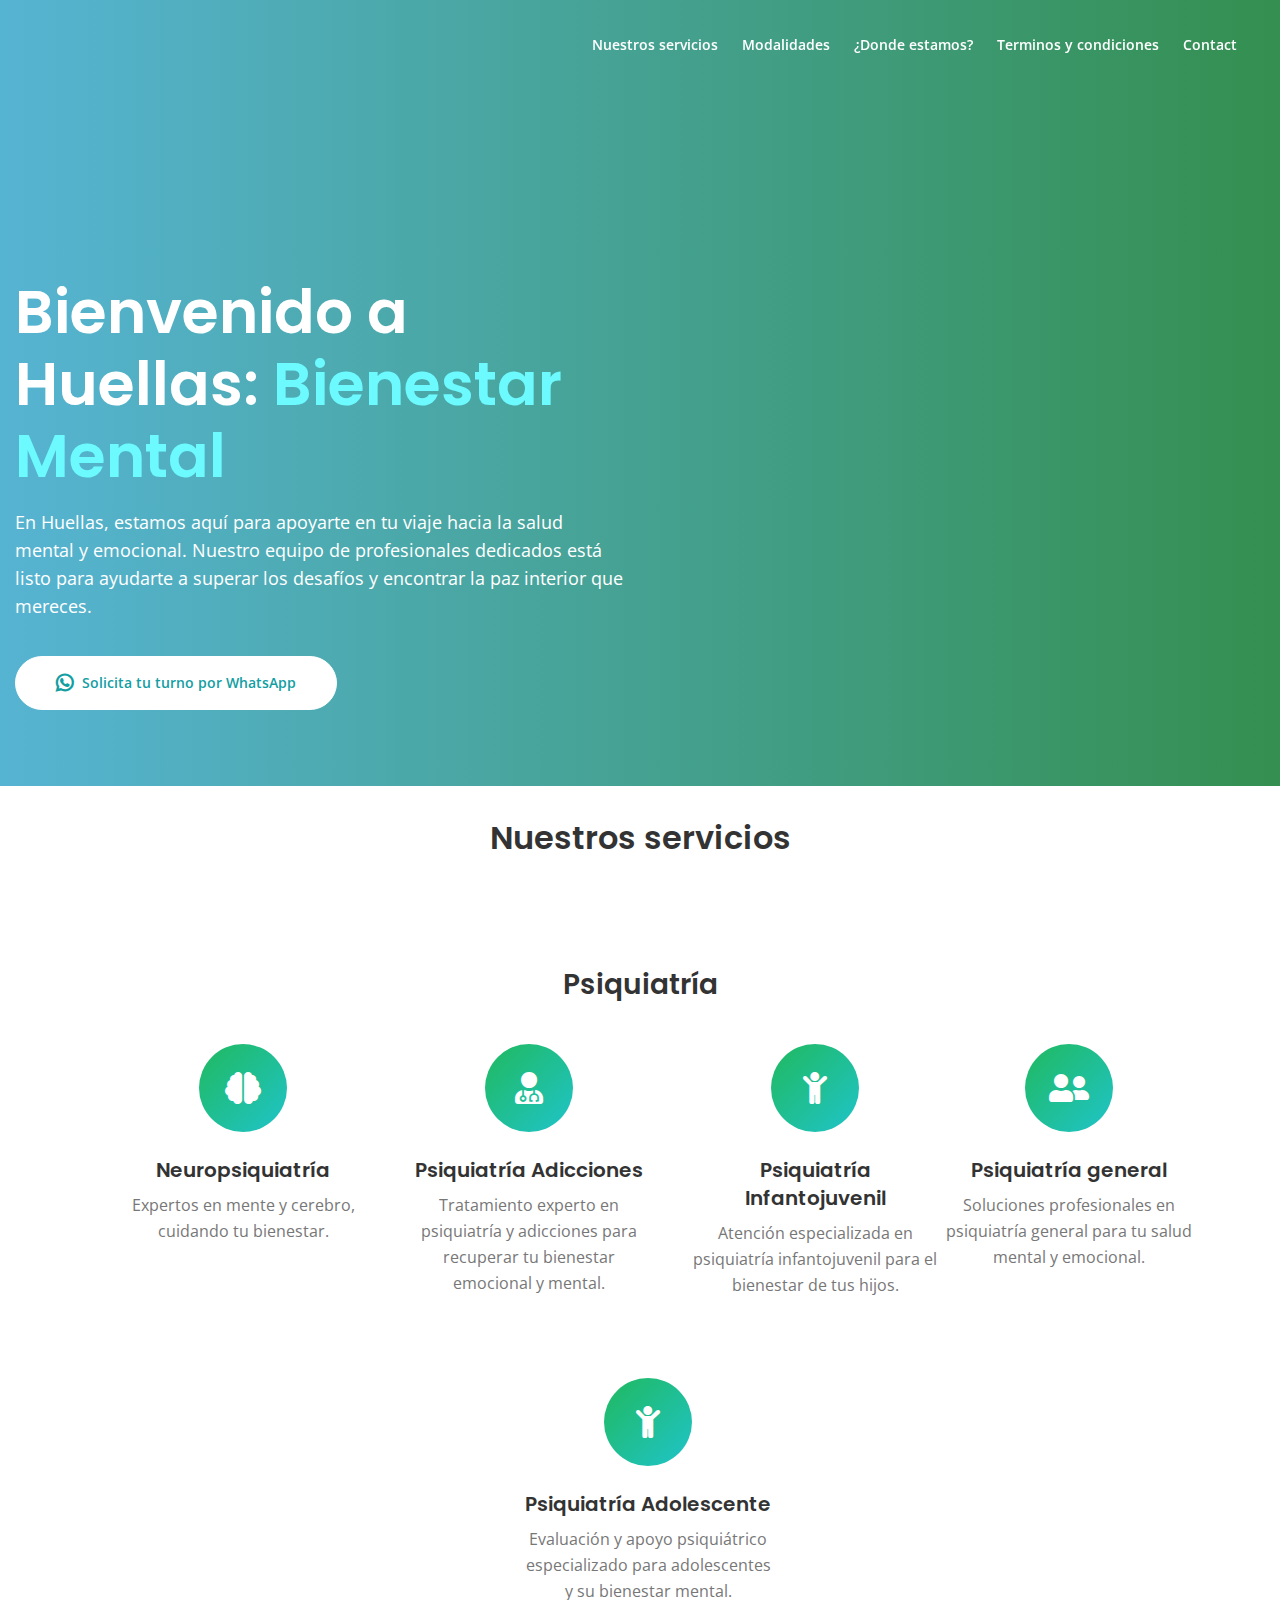
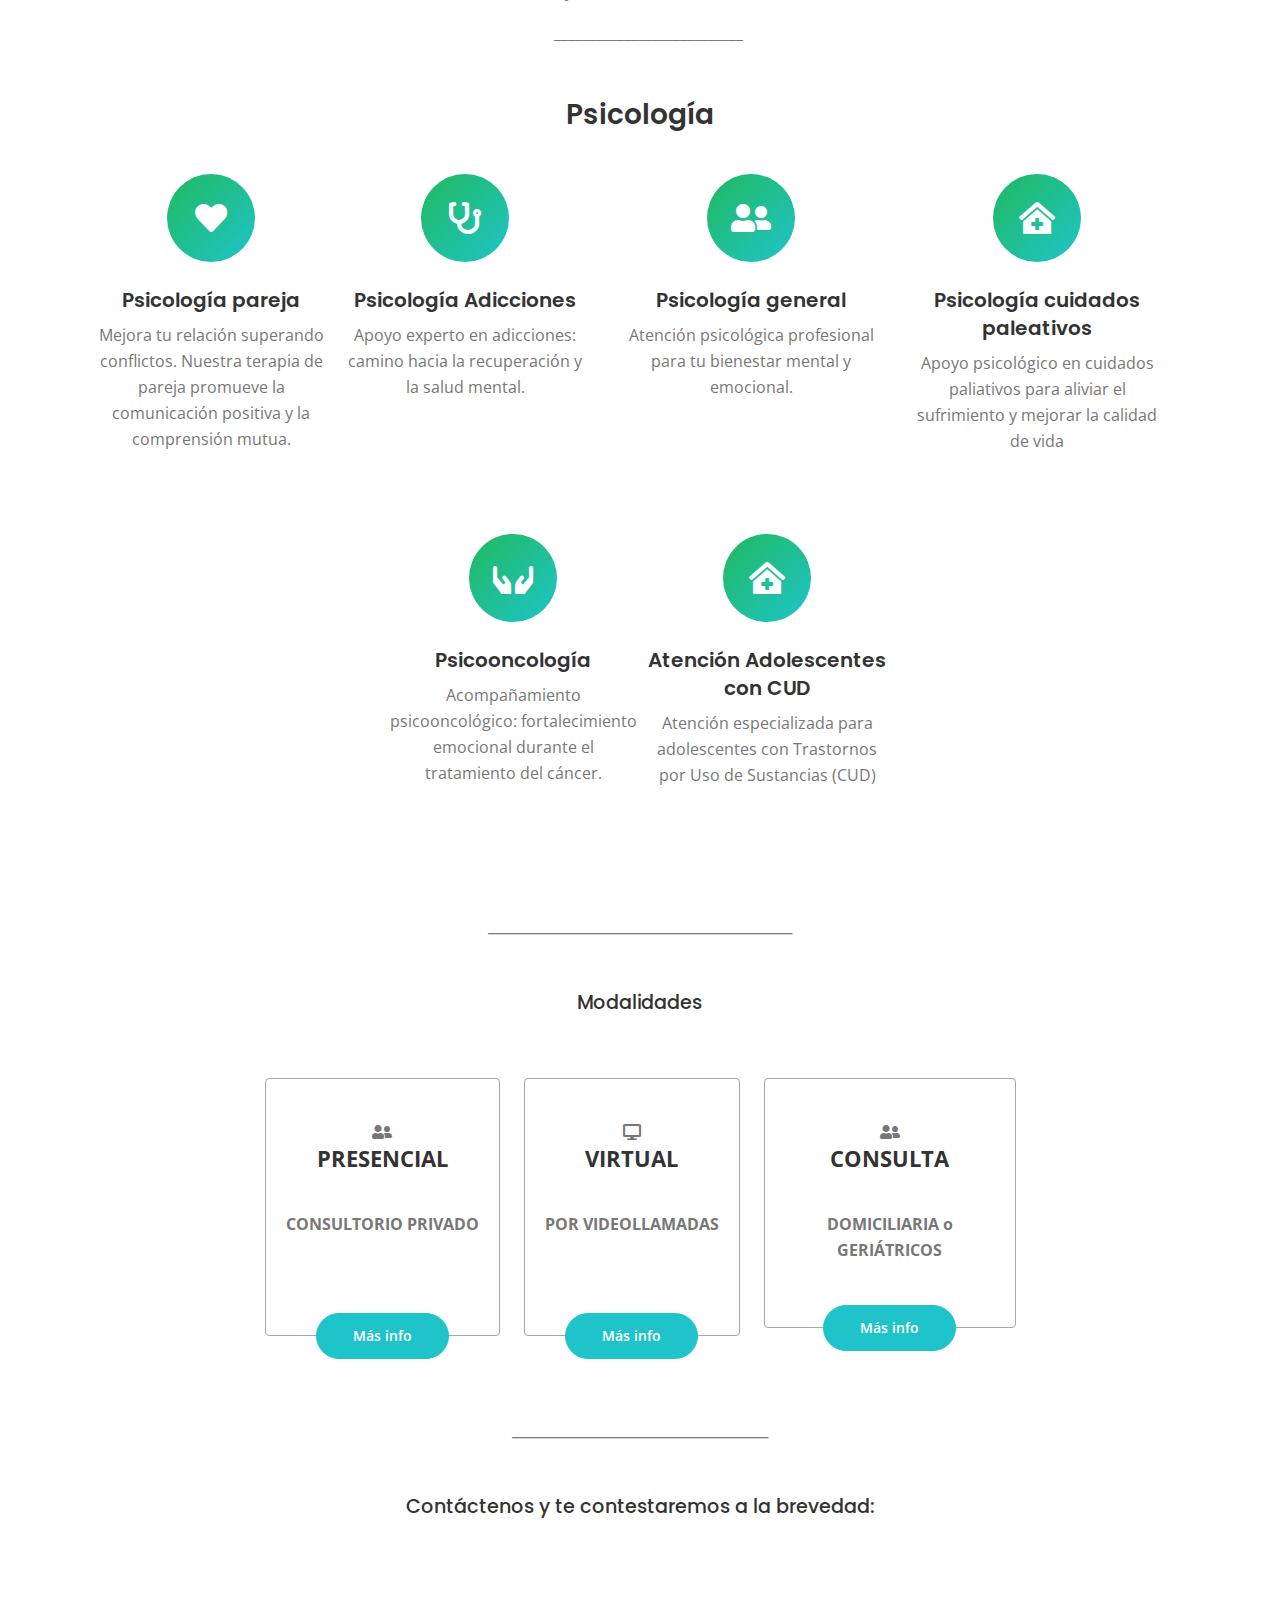
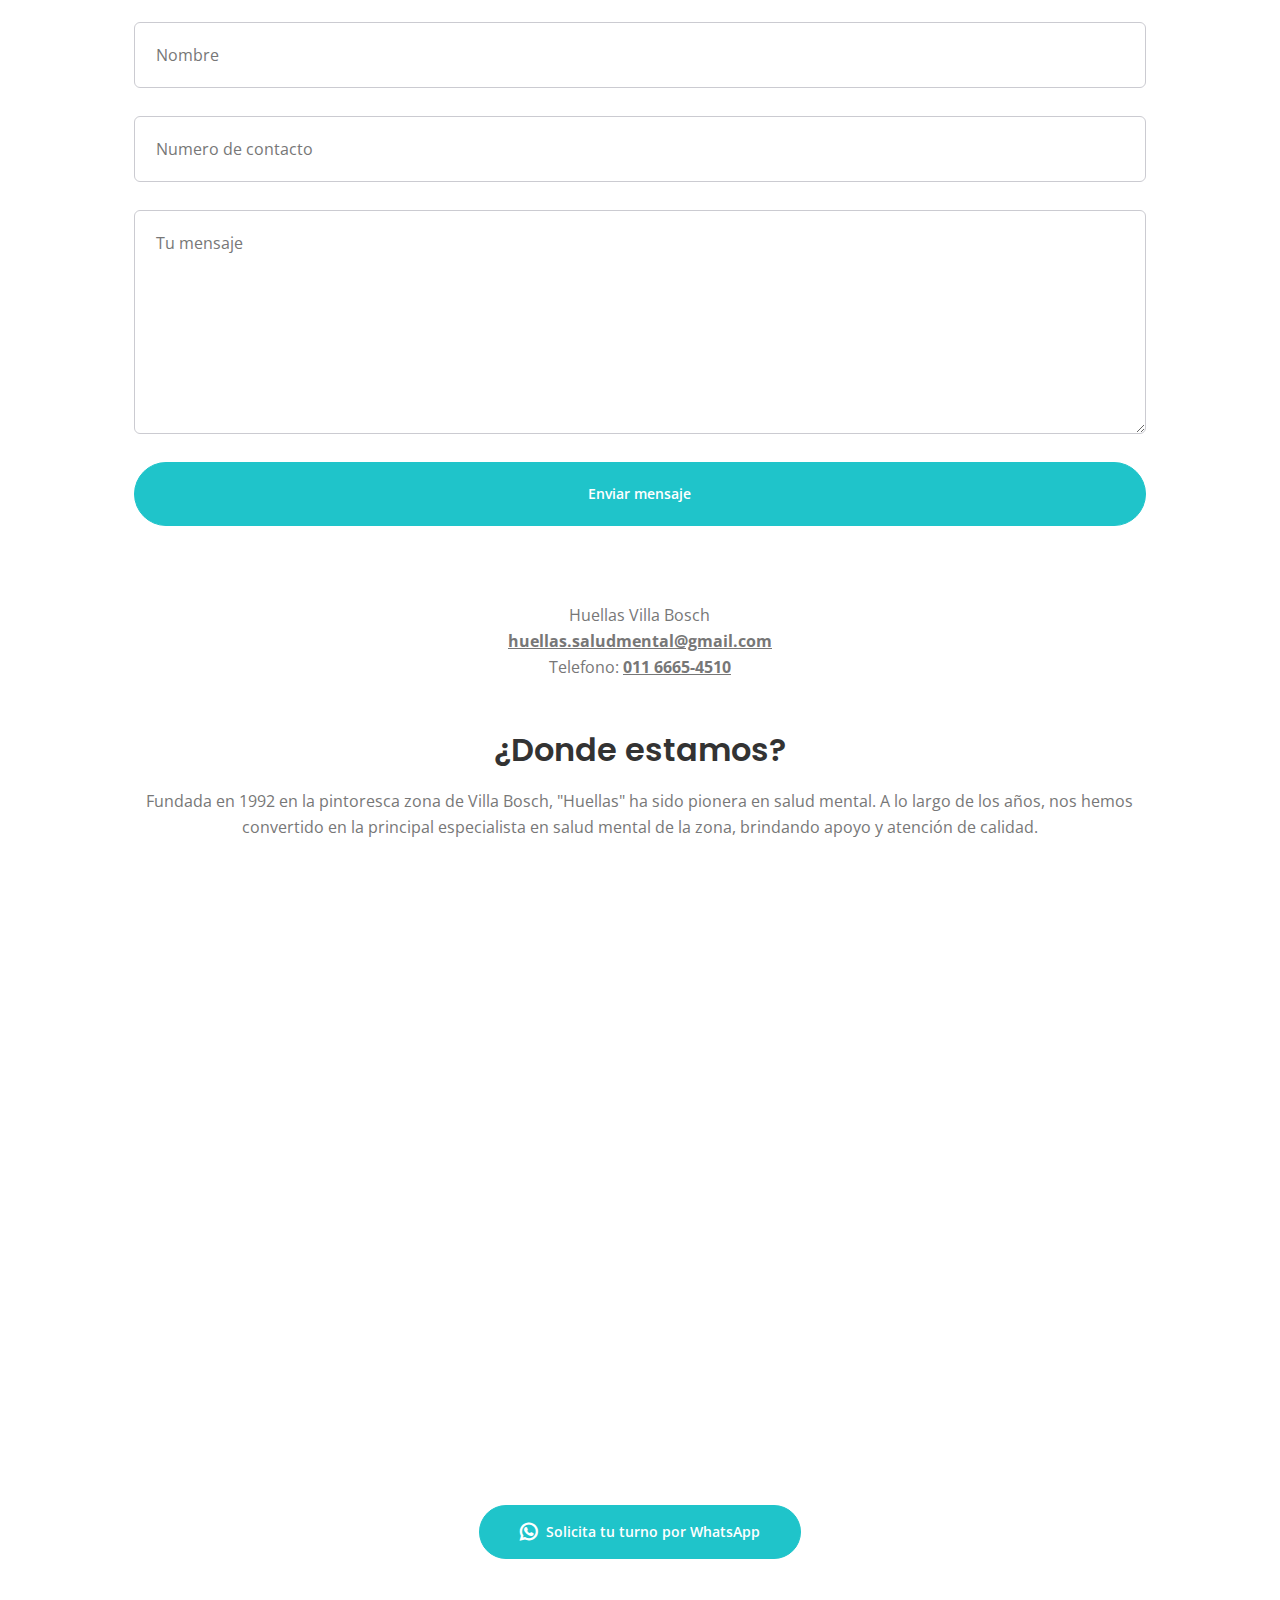
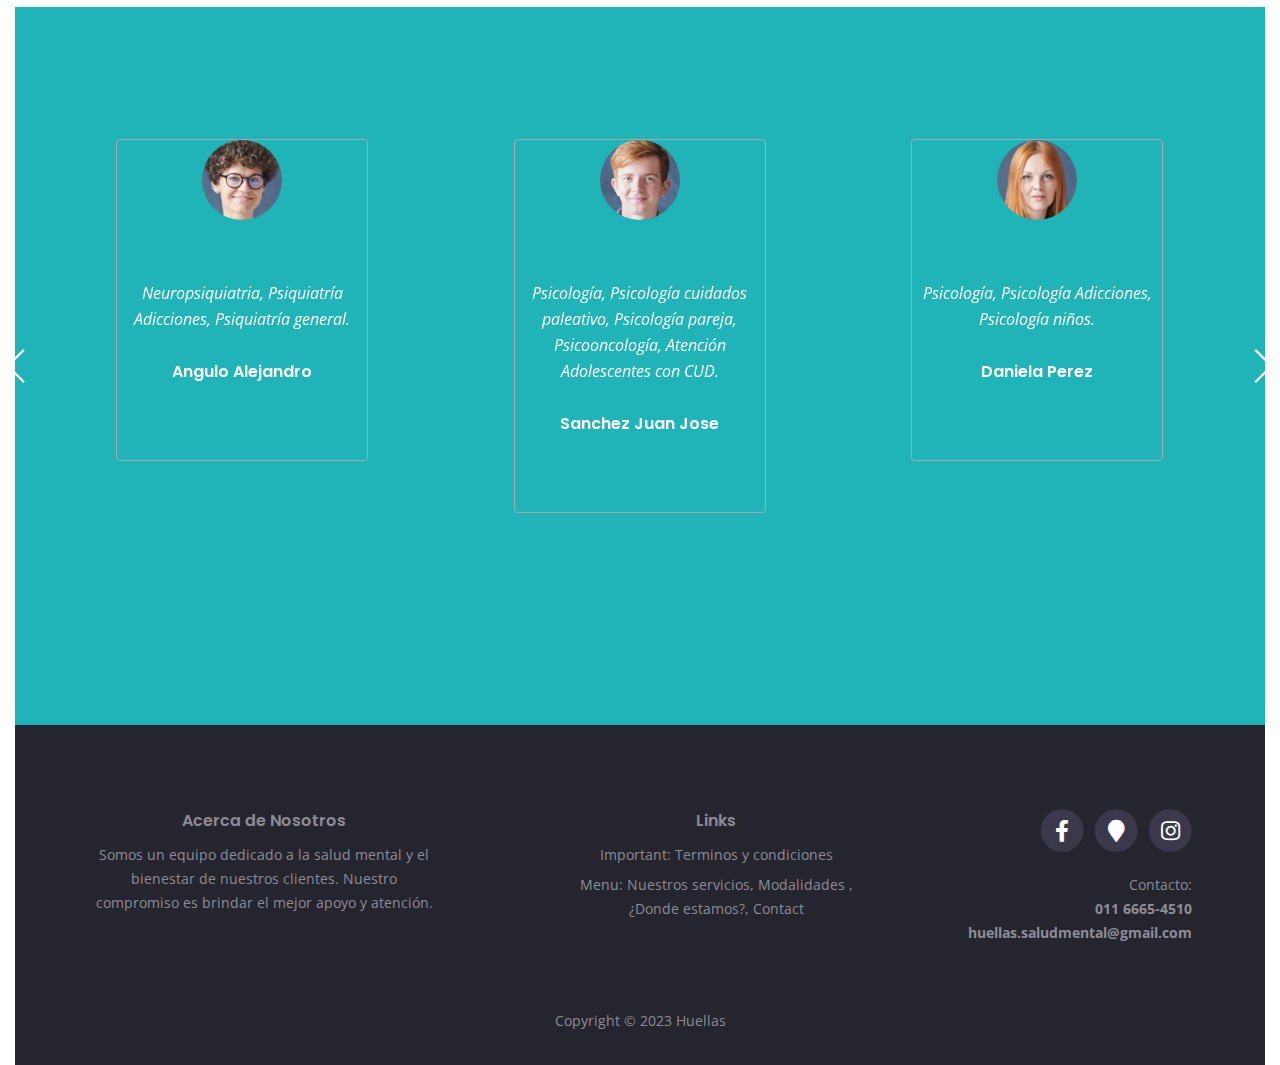
==== commit b36284f9: "casi" ====
--- a/index.html
+++ b/index.html
@@ -47,7 +47,7 @@
 
             <!-- Image Logo -->
             <a class="navbar-brand logo-image" href="index.html">
-                H S
+                
             </a>
 
             <button class="navbar-toggler p-0 border-0" type="button" data-toggle="offcanvas">
@@ -361,7 +361,7 @@
                                         <div class="form-group">
                                             <input type="email" class="form-control-input" id="cemail" name="email"
                                                 required>
-                                            <label class="label-control" for="cemail">Email</label>
+                                            <label class="label-control" for="cemail">Numero de contacto</label>
                                         </div>
                                         <div class="form-group">
                                             <textarea class="form-control-textarea" id="cmessage" name="message"
@@ -434,11 +434,8 @@
                                                         <img class="card-image" src="images/testimonial-1.jpg"
                                                             alt="alternative">
                                                         <div class="card-body">
-                                                            <p class="testimonial-text">Elementum integer enim neque
-                                                                volutpat aliquam
-                                                                ultrices sagittis orci a sceleri sque purus arcu dictum
-                                                                varius duis</p>
-                                                            <p class="testimonial-author">Lorem Ipsum - Job Title</p>
+                                                            <p class="testimonial-text">Neuropsiquiatria, Psiquiatría Adicciones, Psiquiatría general.</p>
+                                                            <p class="testimonial-author">Angulo Alejandro</p>
                                                         </div>
                                                     </div>
                                                 </div> <!-- end of swiper-slide -->
@@ -450,11 +447,8 @@
                                                         <img class="card-image" src="images/testimonial-2.jpg"
                                                             alt="alternative">
                                                         <div class="card-body">
-                                                            <p class="testimonial-text">Elementum integer enim neque
-                                                                volutpat aliquam
-                                                                ultrices sagittis orci a sceleri sque purus arcu dictum
-                                                                varius duis</p>
-                                                            <p class="testimonial-author">Lorem Ipsum - Job Title</p>
+                                                            <p class="testimonial-text">Psicología, Psicología cuidados paleativo, Psicología pareja, Psicooncología, Atención Adolescentes con CUD.</p>
+                                                            <p class="testimonial-author">Sanchez Juan Jose </p>
                                                         </div>
                                                     </div>
                                                 </div> <!-- end of swiper-slide -->
@@ -466,11 +460,8 @@
                                                         <img class="card-image" src="images/testimonial-3.jpg"
                                                             alt="alternative">
                                                         <div class="card-body">
-                                                            <p class="testimonial-text">Elementum integer enim neque
-                                                                volutpat aliquam
-                                                                ultrices sagittis orci a sceleri sque purus arcu dictum
-                                                                varius duis</p>
-                                                            <p class="testimonial-author">Lorem Ipsum - Job Title</p>
+                                                            <p class="testimonial-text">Psicología, Psicología Adicciones, Psicología niños.</p>
+                                                            <p class="testimonial-author">Daniela Perez</p>
                                                         </div>
                                                     </div>
                                                 </div> <!-- end of swiper-slide -->
@@ -482,11 +473,8 @@
                                                         <img class="card-image" src="images/testimonial-4.jpg"
                                                             alt="alternative">
                                                         <div class="card-body">
-                                                            <p class="testimonial-text">Elementum integer enim neque
-                                                                volutpat aliquam
-                                                                ultrices sagittis orci a sceleri sque purus arcu dictum
-                                                                varius duis</p>
-                                                            <p class="testimonial-author">Lorem Ipsum - Job Title</p>
+                                                            <p class="testimonial-text">Psicología general, Psicología niños, Psicología pareja.</p>
+                                                            <p class="testimonial-author">Matloc Nora</p>
                                                         </div>
                                                     </div>
                                                 </div> <!-- end of swiper-slide -->
@@ -498,11 +486,8 @@
                                                         <img class="card-image" src="images/testimonial-5.jpg"
                                                             alt="alternative">
                                                         <div class="card-body">
-                                                            <p class="testimonial-text">Elementum integer enim neque
-                                                                volutpat aliquam
-                                                                ultrices sagittis orci a sceleri sque purus arcu dictum
-                                                                varius duis</p>
-                                                            <p class="testimonial-author">Lorem Ipsum - Job Title</p>
+                                                            <p class="testimonial-text">Psicología general, Psicología adolescentes, Psicología pareja. </p>
+                                                            <p class="testimonial-author">Juarez Jimena</p>
                                                         </div>
                                                     </div>
                                                 </div> <!-- end of swiper-slide -->
@@ -557,15 +542,12 @@
                                     <div class="footer-col second">
                                         <h6>Links</h6>
                                         <ul class="list-unstyled li-space-lg p-small">
-                                            <li>Important: <a href="terms.html">Terms & Conditions</a>, <a
-                                                    href="privacy.html">Privacy
-                                                    Policy</a></li>
-                                            <li>Useful: <a href="#">Colorpicker</a>, <a href="#">Icon Library</a>, <a
-                                                    href="#">Illustrations</a></li>
-                                            <li>Menu: <a href="article.html">Article</a>, <a
-                                                    href="features.html">Features</a>, <a
-                                                    href="pricing.html">Pricing</a>, <a href="contact.html">Contact</a>
-                                            </li>
+                                            <li>Important: <a href="terms.html">Terminos y condiciones</a>
+
+                                            <li>Menu: <a
+                                                href="index.html#servicios">Nuestros servicios</a>, <a
+                                                href="index.html#modalidades">Modalidades </a>,<a href="#ubicacion">¿Donde estamos?</a>, <a href="contact.html">Contact</a>
+                                        </li>
                                         </ul>
                                     </div> <!-- end of footer-col -->
                                     <div class="footer-col third">
--- a/css/styles.css
+++ b/css/styles.css
@@ -43,6 +43,12 @@
     width: 100%;
 	height: 100%;
 }
+.Logo{
+	object-fit: contain;
+    height: 140px;
+    width: 160px;
+}
+
 .servicios{
 	display: flex;
 	justify-content: center;
@@ -1740,6 +1746,10 @@
 		padding-left: 2rem;
 	}
 	/* end of extra pages */
+	.container, .container-sm, .container-md {
+		max-width: 1000vw;
+	}
+	
 }
 /* end of min-width 768px */
 
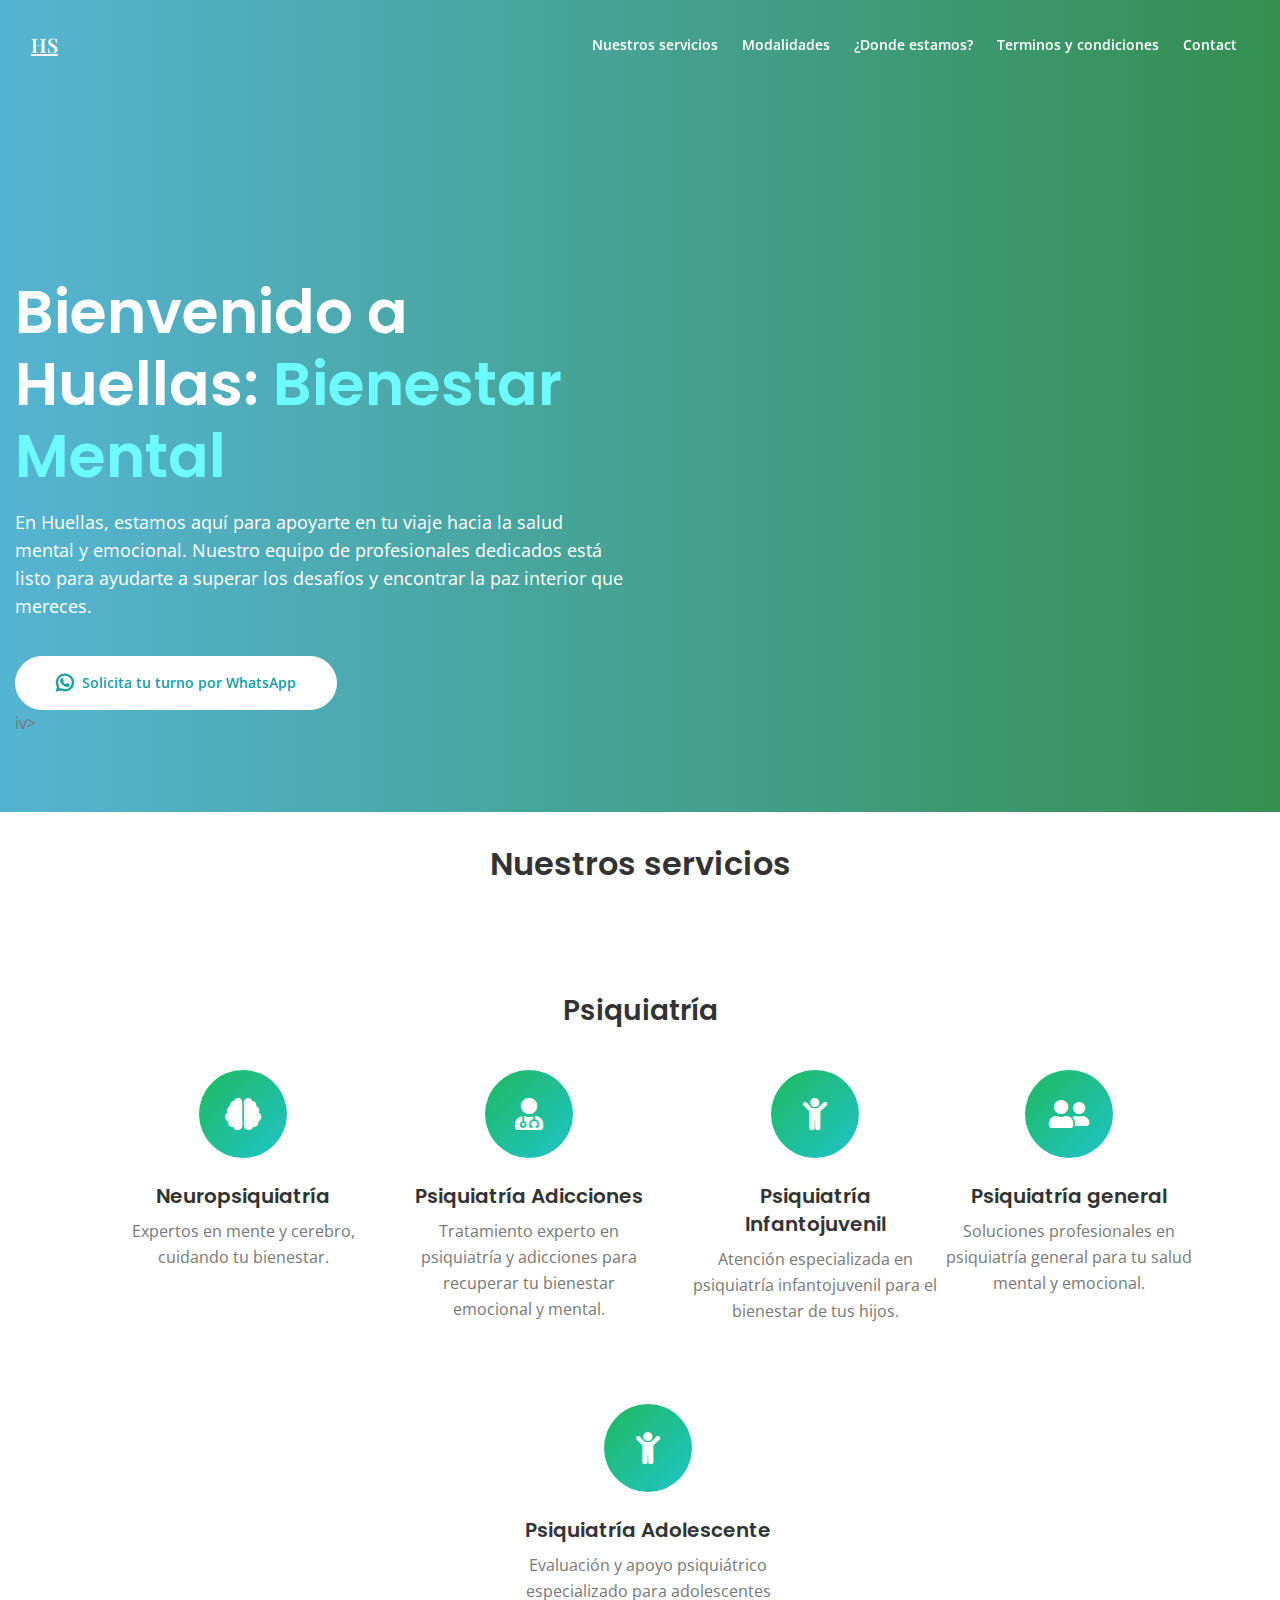
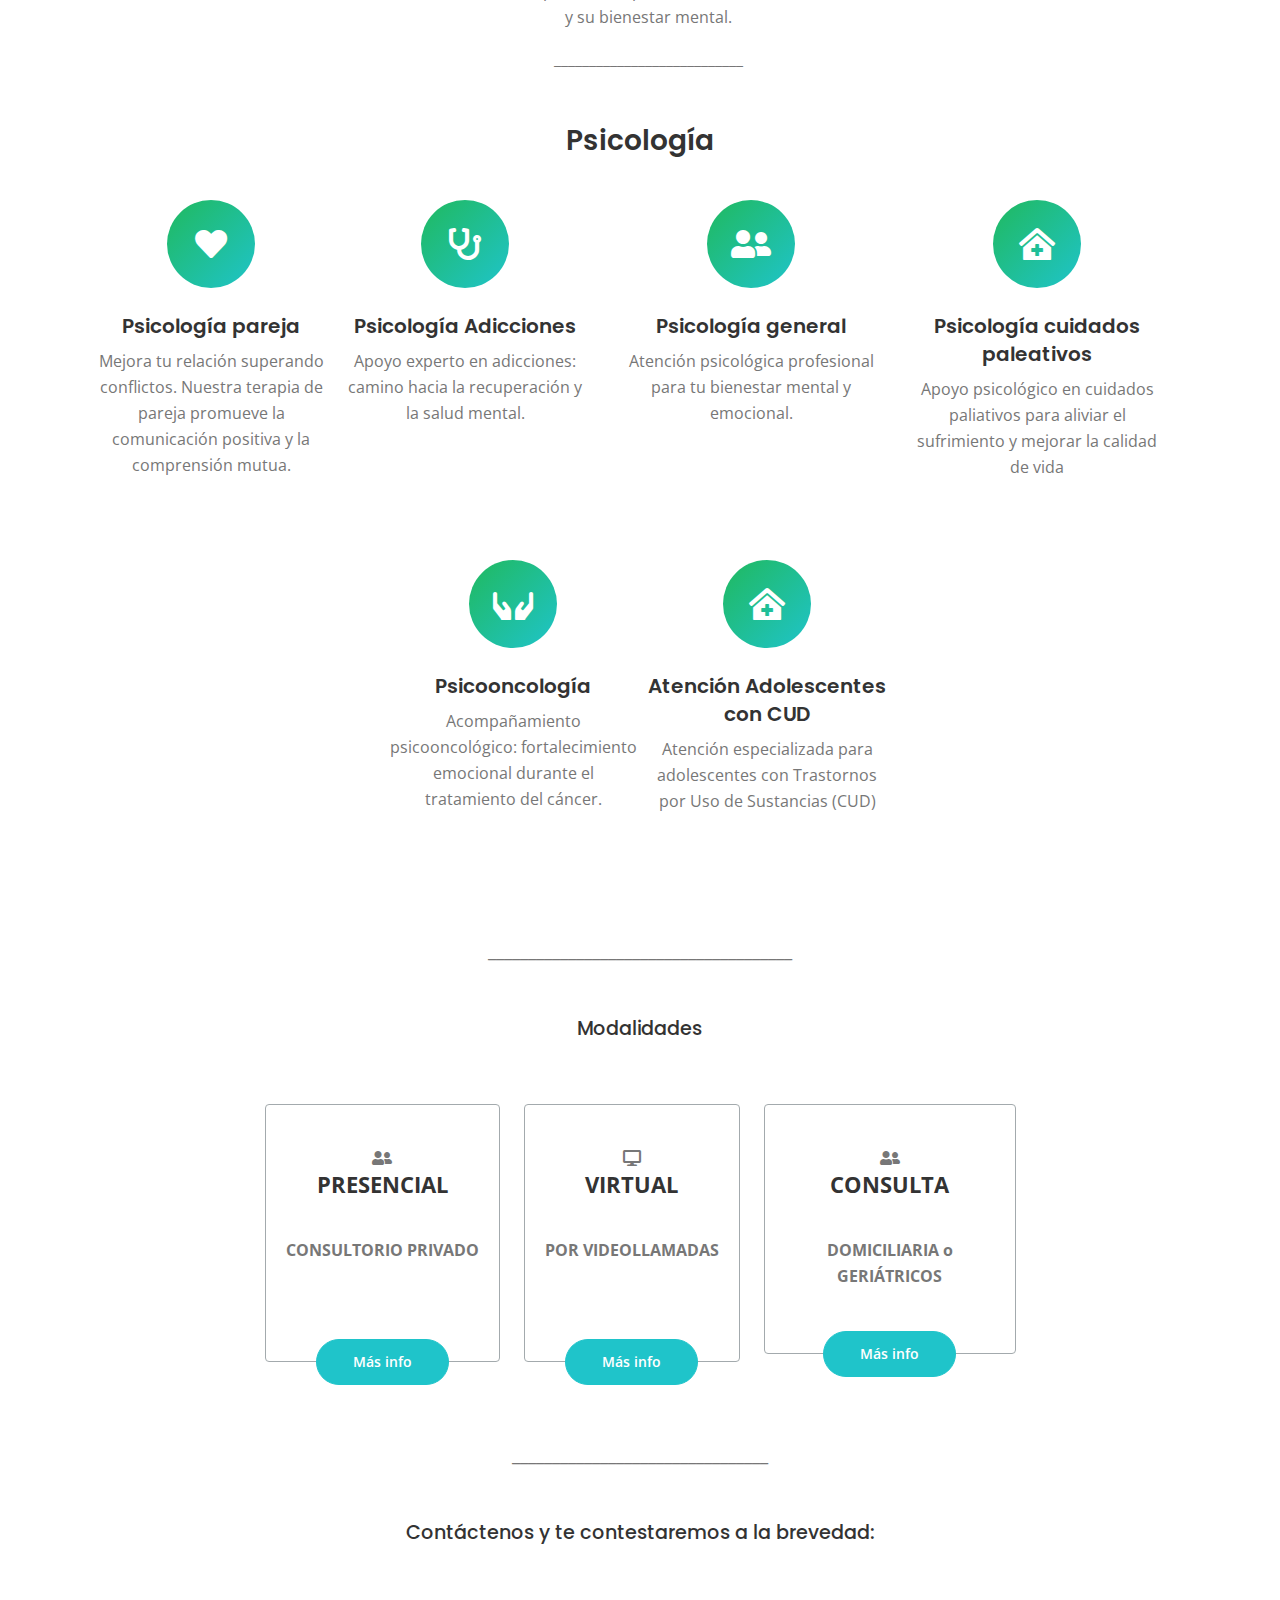
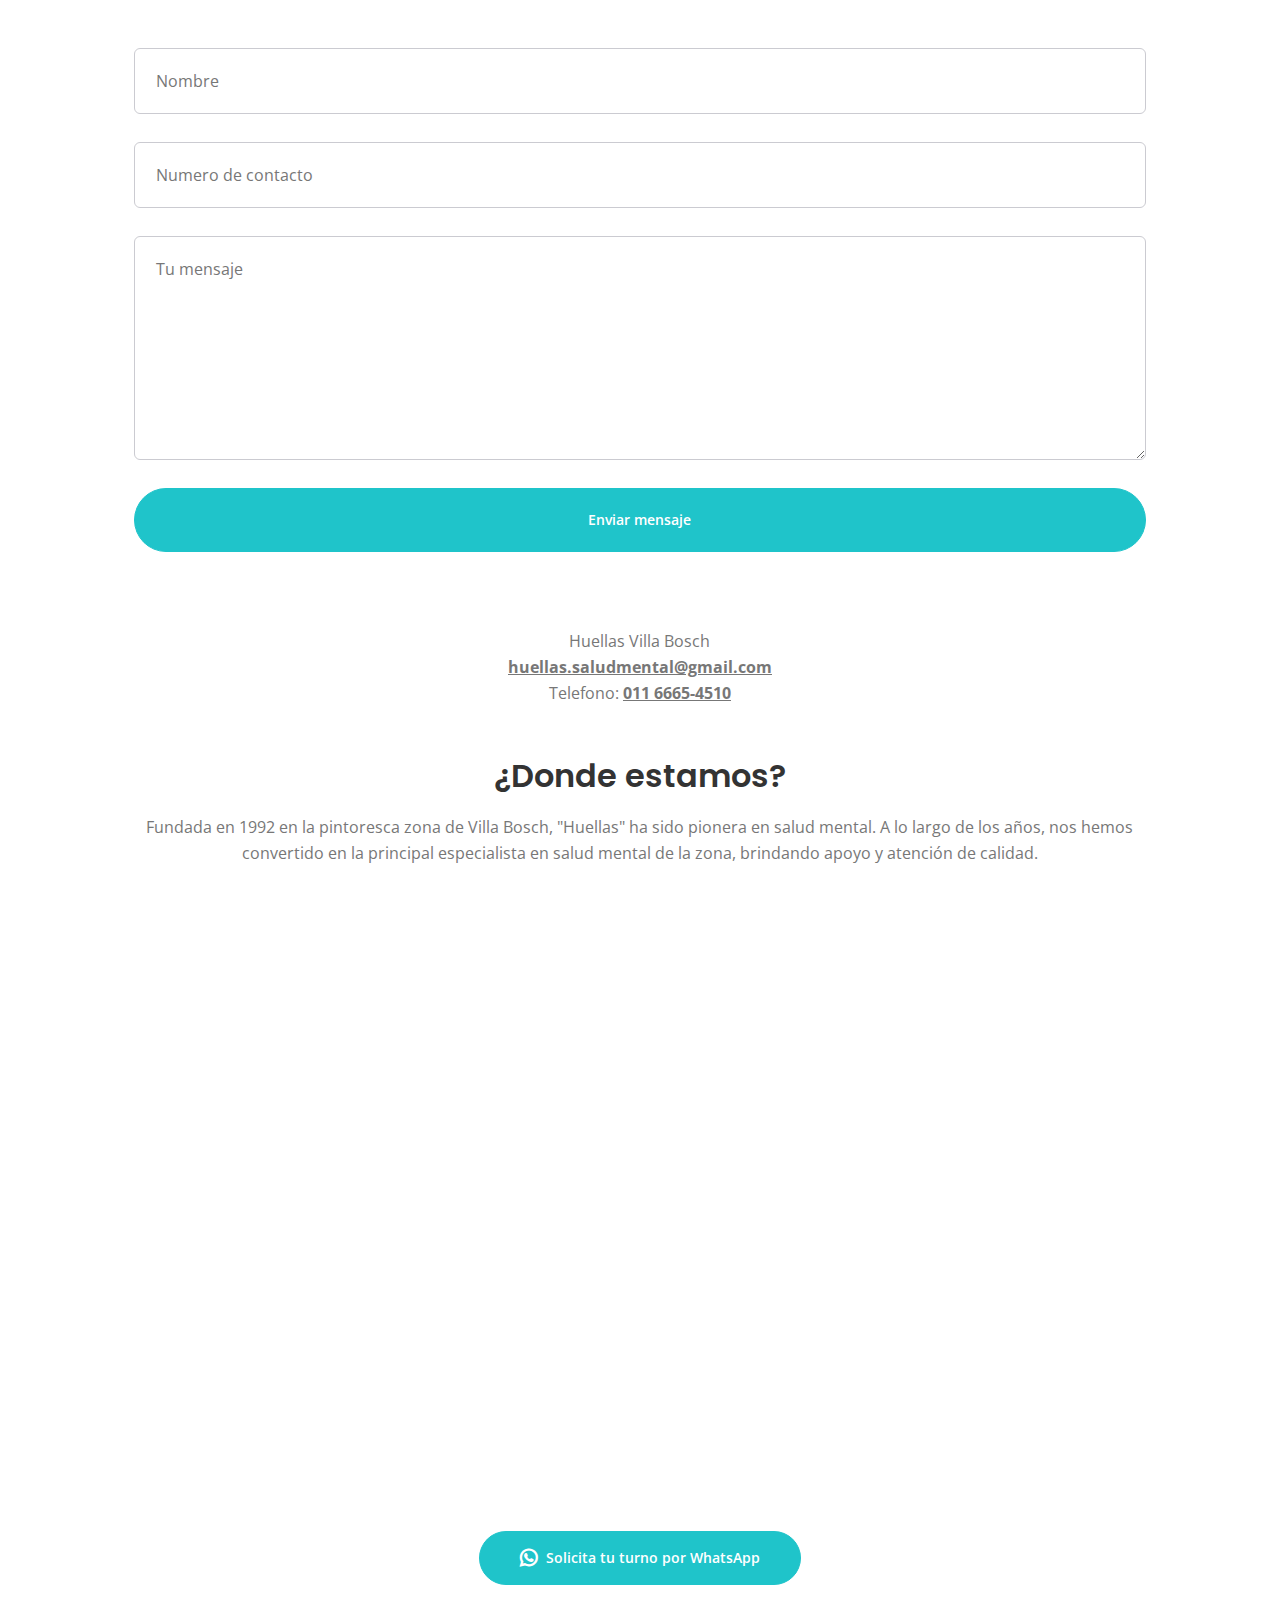
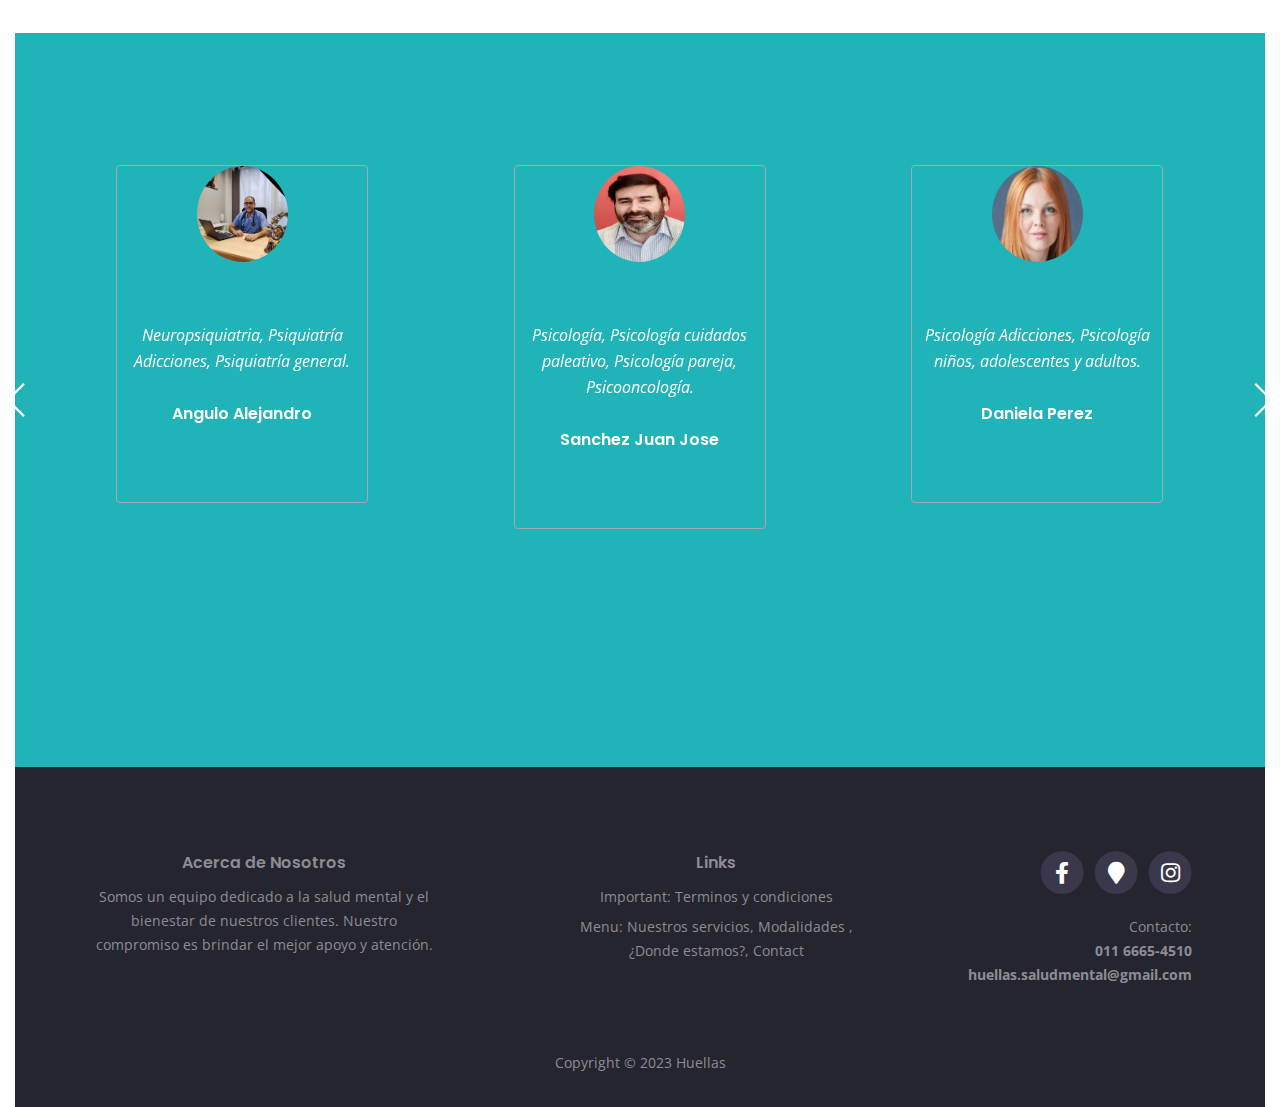
==== commit 29cf3251: "cambios" ====
--- a/index.html
+++ b/index.html
@@ -47,7 +47,7 @@
 
             <!-- Image Logo -->
             <a class="navbar-brand logo-image" href="index.html">
-                
+             HS
             </a>
 
             <button class="navbar-toggler p-0 border-0" type="button" data-toggle="offcanvas">
@@ -97,12 +97,12 @@
 
                     </div> <!-- end of text-container -->
                 </div> <!-- end of col -->
-                <div class="col-lg-6">
-                    <div class="image-container">
-                        <img class="img-fluid" src="" alt="">
-                    </div> <!-- end of image-container -->
-                </div> <!-- end of div -->
-            </div> <!-- end of row -->
+              
+            </d  <div class="col-lg-6">
+                <div class="image-container">
+                    <img class="img-fluid" src="" alt="">
+                </div> <!-- end of image-container -->
+            </div> <!-- end of div -->iv> <!-- end of row -->
         </div> <!-- end of container -->
     </header> <!-- end of header -->
     <!-- end of header -->
@@ -431,7 +431,7 @@
                                                 <!-- Slide -->
                                                 <div class="swiper-slide">
                                                     <div class="card">
-                                                        <img class="card-image" src="images/testimonial-1.jpg"
+                                                        <img class="card-image" src="images/Dr.AnguloAlejandro.jpg"
                                                             alt="alternative">
                                                         <div class="card-body">
                                                             <p class="testimonial-text">Neuropsiquiatria, Psiquiatría Adicciones, Psiquiatría general.</p>
@@ -444,10 +444,10 @@
                                                 <!-- Slide -->
                                                 <div class="swiper-slide">
                                                     <div class="card">
-                                                        <img class="card-image" src="images/testimonial-2.jpg"
+                                                        <img class="card-image" src="images/Lic.SánchezJuanJosé.jpg"
                                                             alt="alternative">
                                                         <div class="card-body">
-                                                            <p class="testimonial-text">Psicología, Psicología cuidados paleativo, Psicología pareja, Psicooncología, Atención Adolescentes con CUD.</p>
+                                                            <p class="testimonial-text">Psicología, Psicología cuidados paleativo, Psicología pareja, Psicooncología.</p>
                                                             <p class="testimonial-author">Sanchez Juan Jose </p>
                                                         </div>
                                                     </div>
@@ -460,7 +460,7 @@
                                                         <img class="card-image" src="images/testimonial-3.jpg"
                                                             alt="alternative">
                                                         <div class="card-body">
-                                                            <p class="testimonial-text">Psicología, Psicología Adicciones, Psicología niños.</p>
+                                                            <p class="testimonial-text">Psicología Adicciones, Psicología niños, adolescentes y adultos.</p>
                                                             <p class="testimonial-author">Daniela Perez</p>
                                                         </div>
                                                     </div>
@@ -483,7 +483,7 @@
                                                 <!-- Slide -->
                                                 <div class="swiper-slide">
                                                     <div class="card">
-                                                        <img class="card-image" src="images/testimonial-5.jpg"
+                                                        <img class="card-image" src="images/Lic.JuarezJimena.jpeg"
                                                             alt="alternative">
                                                         <div class="card-body">
                                                             <p class="testimonial-text">Psicología general, Psicología adolescentes, Psicología pareja. </p>
@@ -496,14 +496,11 @@
                                                 <!-- Slide -->
                                                 <div class="swiper-slide">
                                                     <div class="card">
-                                                        <img class="card-image" src="images/testimonial-6.jpg"
+                                                        <img class="card-image" src="images/Lic.SosaLeandro.jfif"
                                                             alt="alternative">
                                                         <div class="card-body">
-                                                            <p class="testimonial-text">Elementum integer enim neque
-                                                                volutpat aliquam
-                                                                ultrices sagittis orci a sceleri sque purus arcu dictum
-                                                                varius duis</p>
-                                                            <p class="testimonial-author">Lorem Ipsum - Job Title</p>
+                                                            <p class="testimonial-text">Especialista en Mindfulness, reducción de estrés y ansiedad, Psicología general, Psicología niños, Psicología pareja.</p>
+                                                            <p class="testimonial-author">Sosa Leandro</p>
                                                         </div>
                                                     </div>
                                                 </div> <!-- end of swiper-slide -->
--- a/css/styles.css
+++ b/css/styles.css
@@ -1176,8 +1176,8 @@
 }
 
 .slider-1 .card-image {
-	width: 5rem;
-	height: 5rem;
+	width: 5.7rem;
+	height: 6rem;
 	margin-right: auto;
 	margin-bottom: 1.25rem;
 	margin-left: auto;
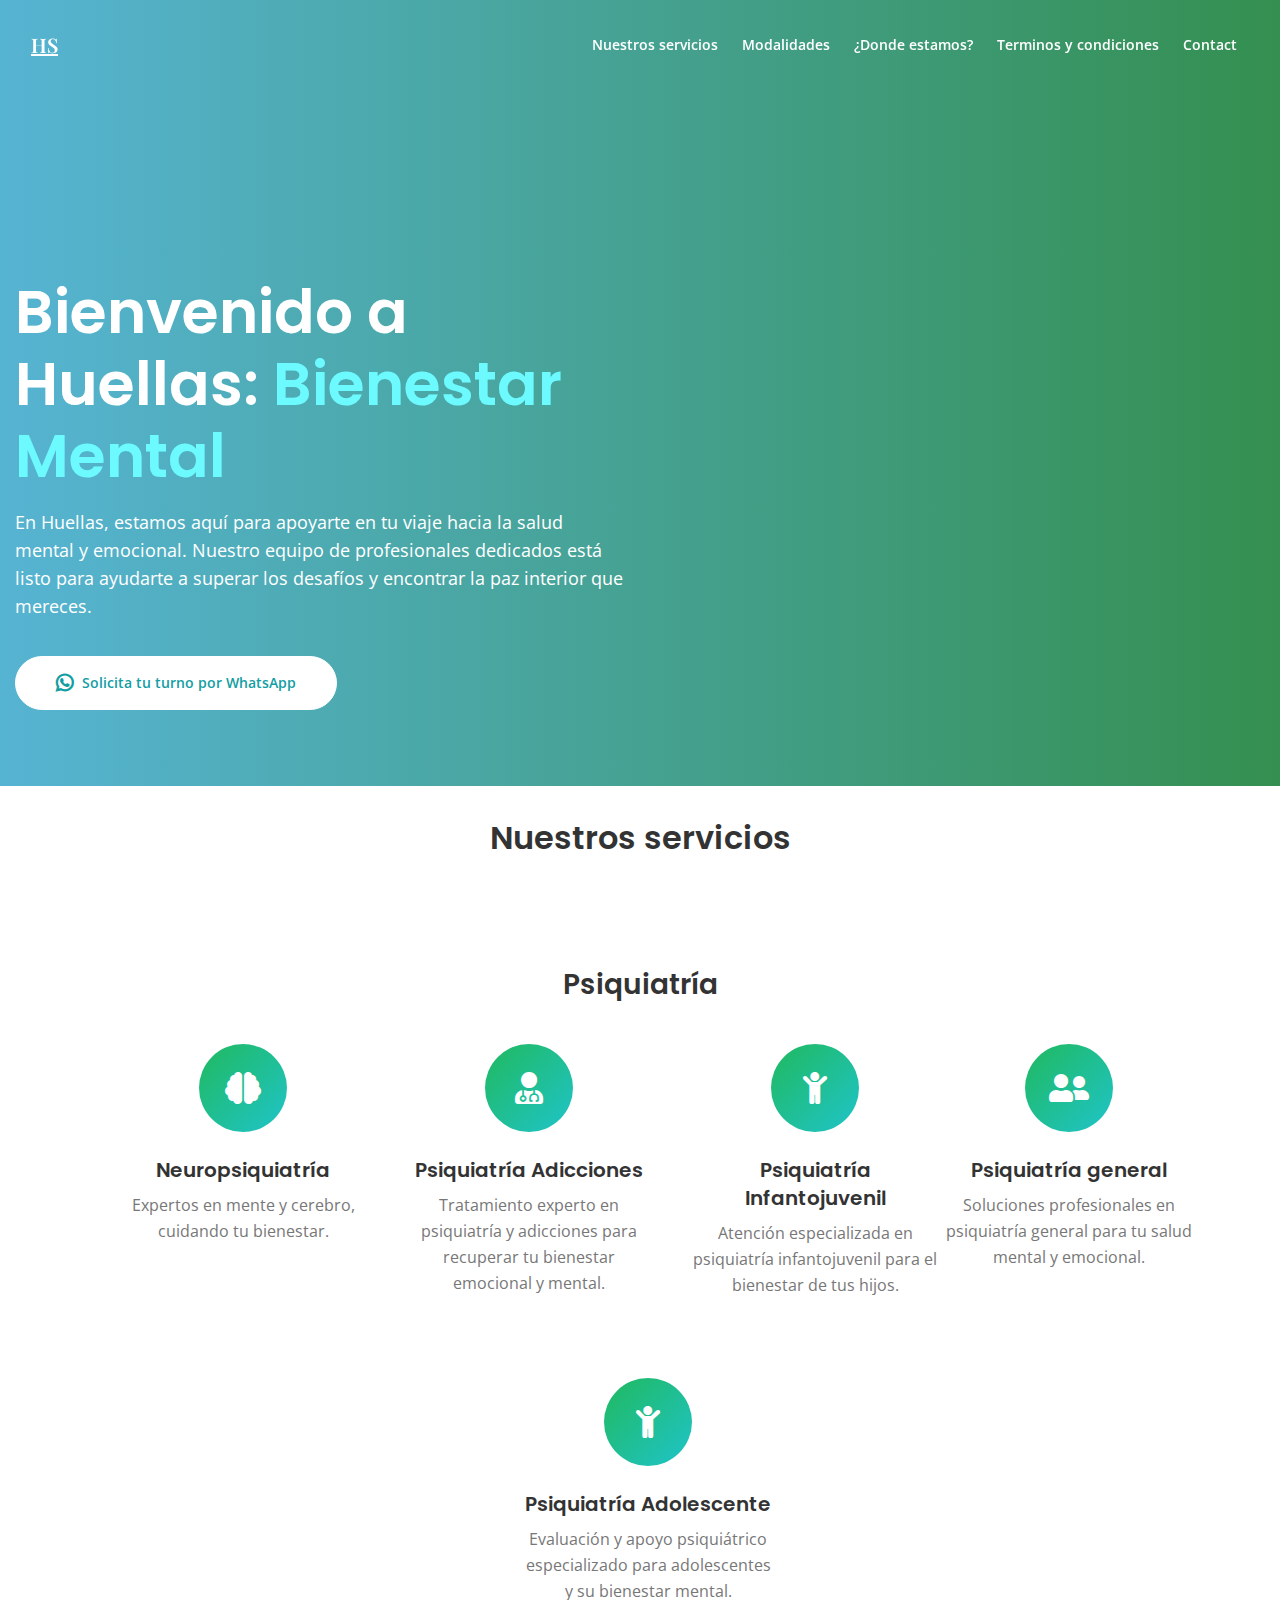
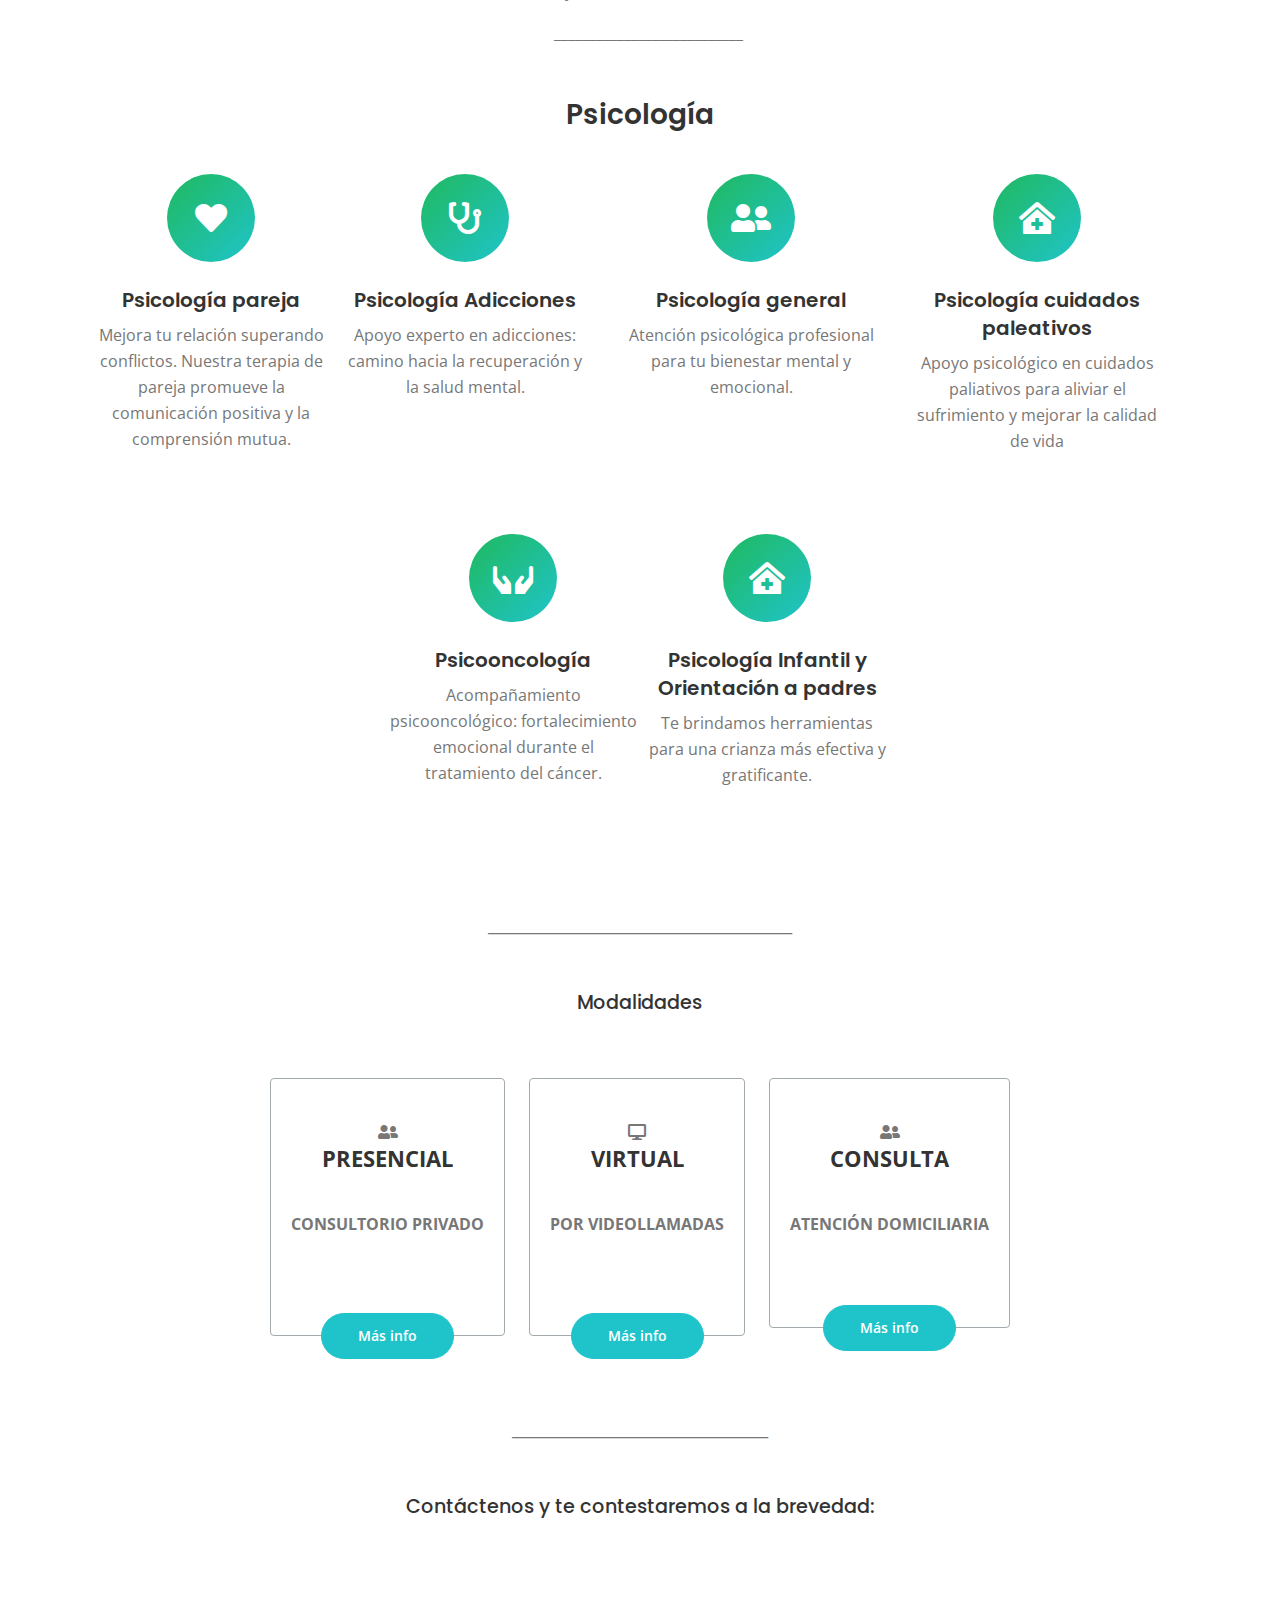
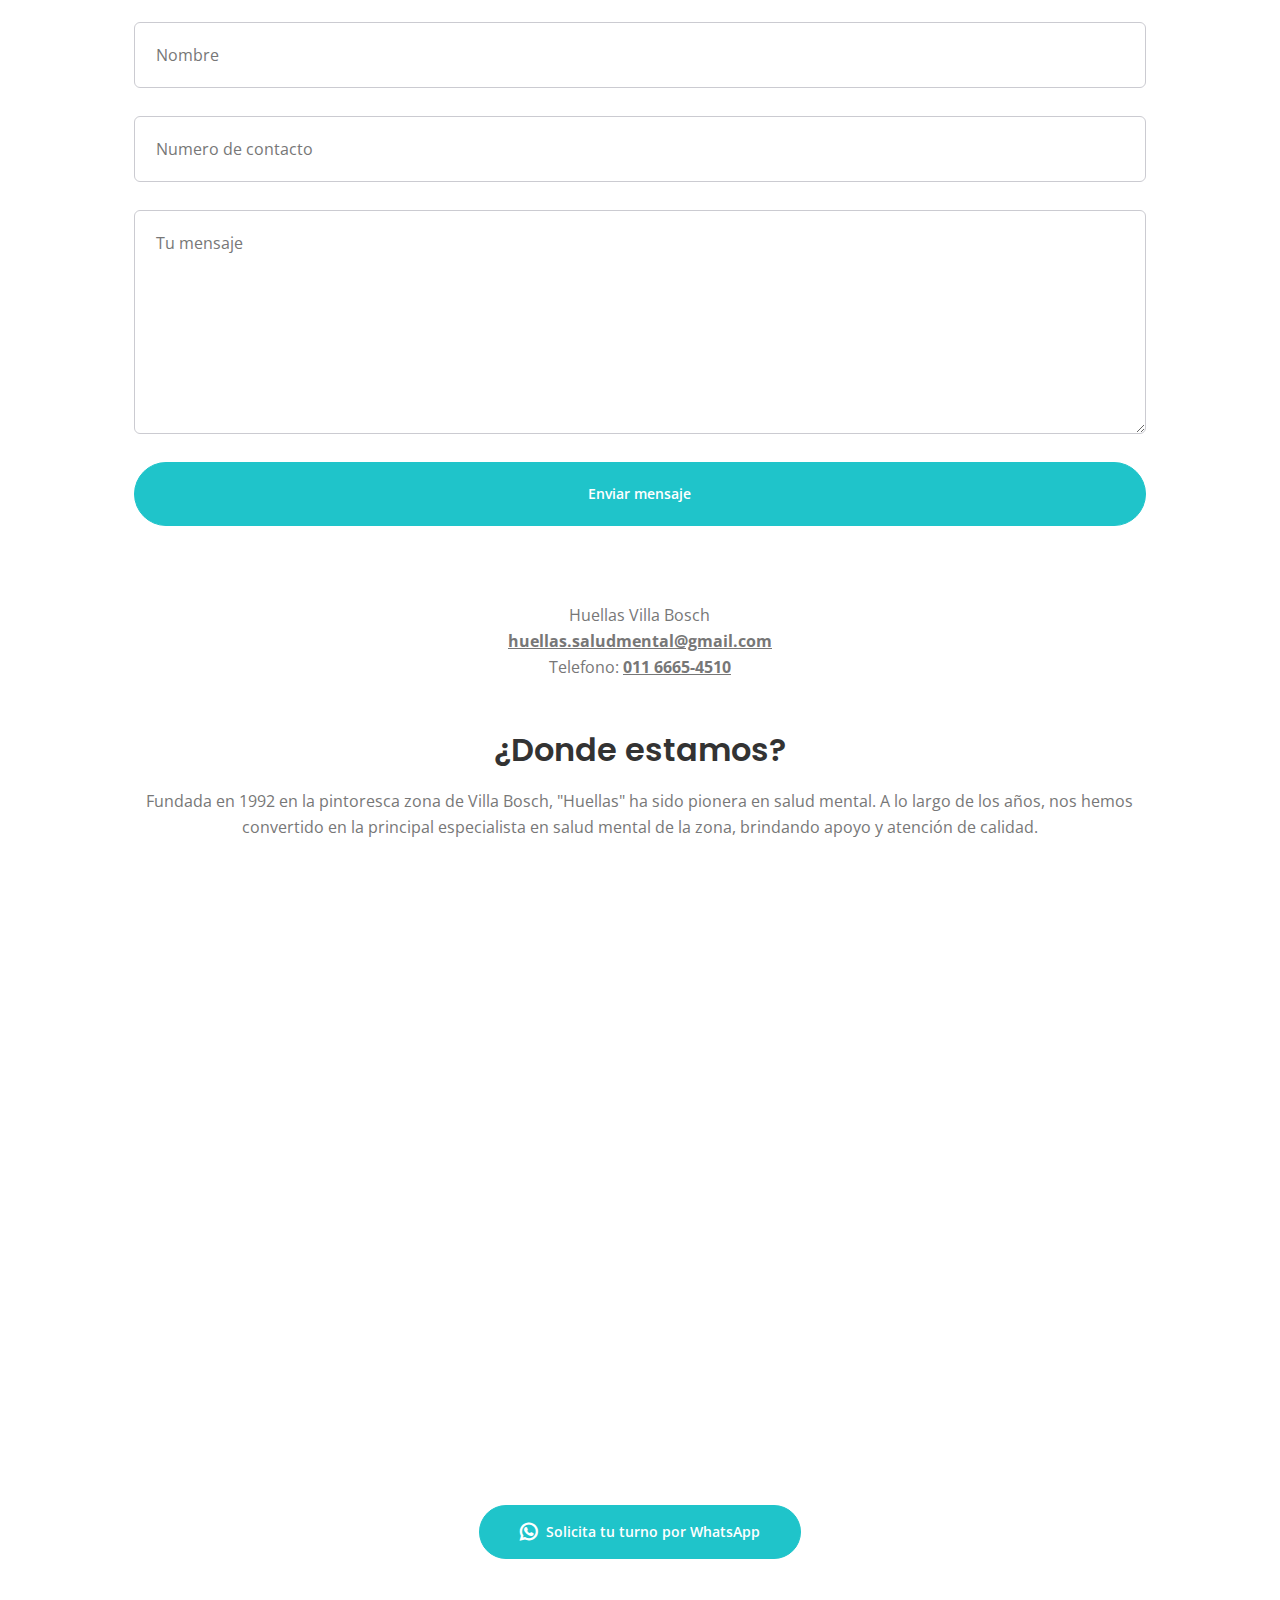
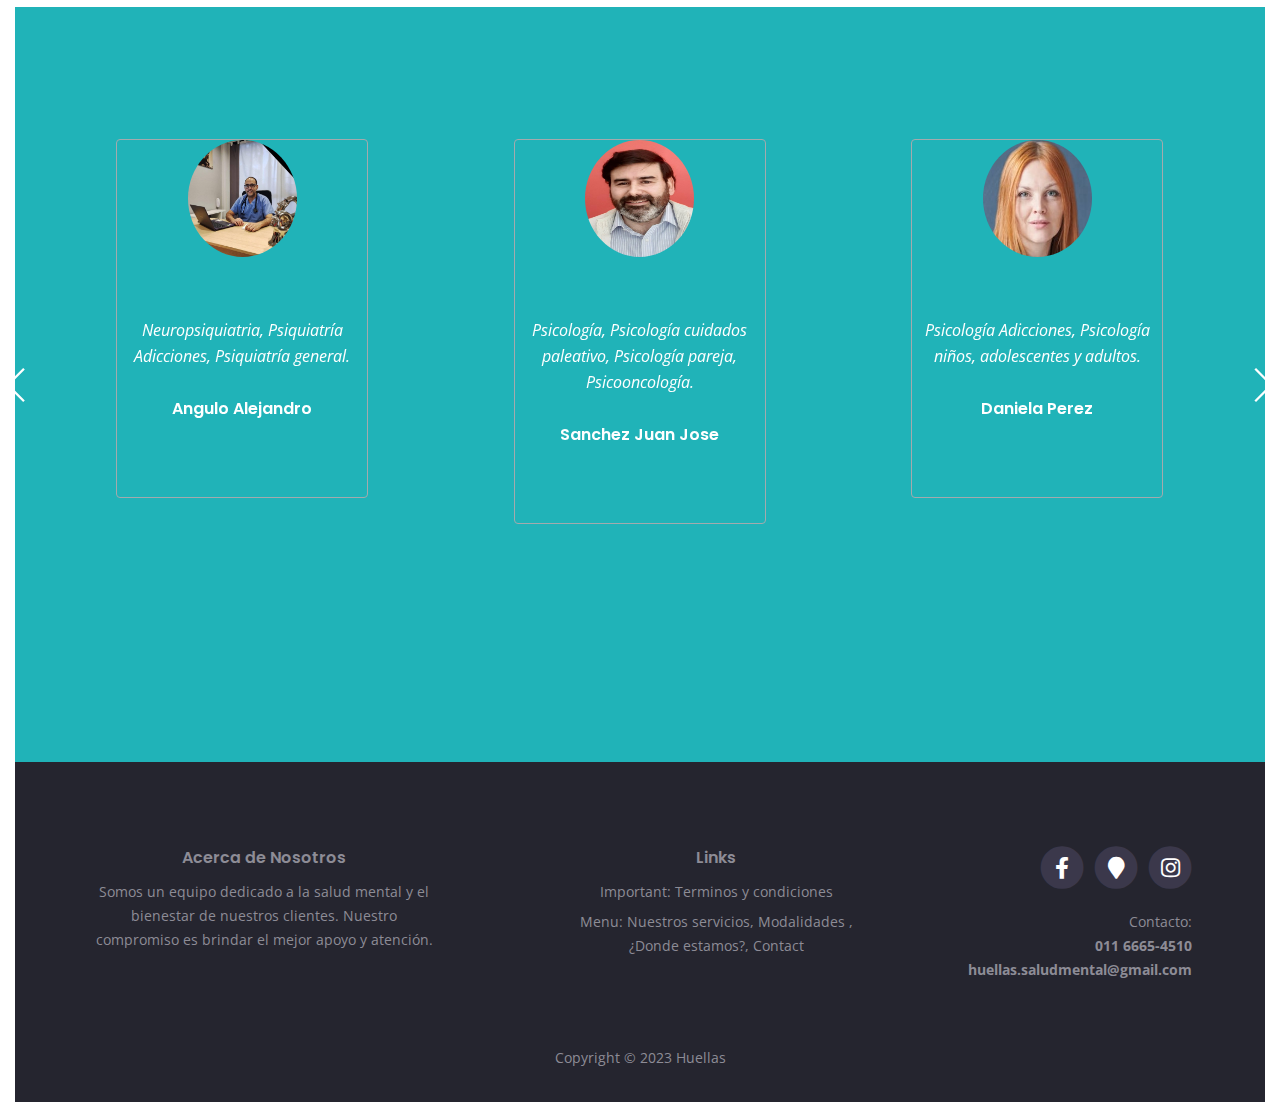
==== commit ccc0dd80: "cambios" ====
--- a/index.html
+++ b/index.html
@@ -98,11 +98,11 @@
                     </div> <!-- end of text-container -->
                 </div> <!-- end of col -->
               
-            </d  <div class="col-lg-6">
+              <div class="col-lg-6">
                 <div class="image-container">
                     <img class="img-fluid" src="" alt="">
                 </div> <!-- end of image-container -->
-            </div> <!-- end of div -->iv> <!-- end of row -->
+            </div> <!-- end of div --> <!-- end of row -->
         </div> <!-- end of container -->
     </header> <!-- end of header -->
     <!-- end of header -->
@@ -248,8 +248,8 @@
                             <i class="fas fa-clinic-medical"></i>
                         </div>
                         <div class="card-body">
-                            <h5 class="card-title">Atención Adolescentes con CUD</h5>
-                            <p>Atención especializada para adolescentes con Trastornos por Uso de Sustancias (CUD)</p>
+                            <h5 class="card-title">Psicología Infantil y Orientación a padres</h5>
+                            <p>Te brindamos herramientas para una crianza más efectiva y gratificante.</p>
                         </div>
                     </div>
                     <!-- end of card -->
@@ -320,10 +320,12 @@
                         <div class="card-body">
                             <i class="fas fa-user-friends"></i>
                             <div class="package">CONSULTA</div>
+                            
 
                             <ul class="list-unstyled li-space-lg">
-                                <li><strong>DOMICILIARIA o GERIÁTRICOS</strong></li>
+                                <li><strong>ATENCIÓN DOMICILIARIA</strong></li>
                             </ul>
+                            <BR>  
                             <div class="button-wrapper">
                                 <a class="btn-solid-reg page-scroll"
                                     href="https://api.whatsapp.com/send?phone=+5491166654510&amp;text=Hola,%20necesito%20información%20para%20una%20consulta%20domiciliaria."
--- a/css/styles.css
+++ b/css/styles.css
@@ -1176,8 +1176,8 @@
 }
 
 .slider-1 .card-image {
-	width: 5.7rem;
-	height: 6rem;
+    width: 109px;
+    height: 117px;
 	margin-right: auto;
 	margin-bottom: 1.25rem;
 	margin-left: auto;
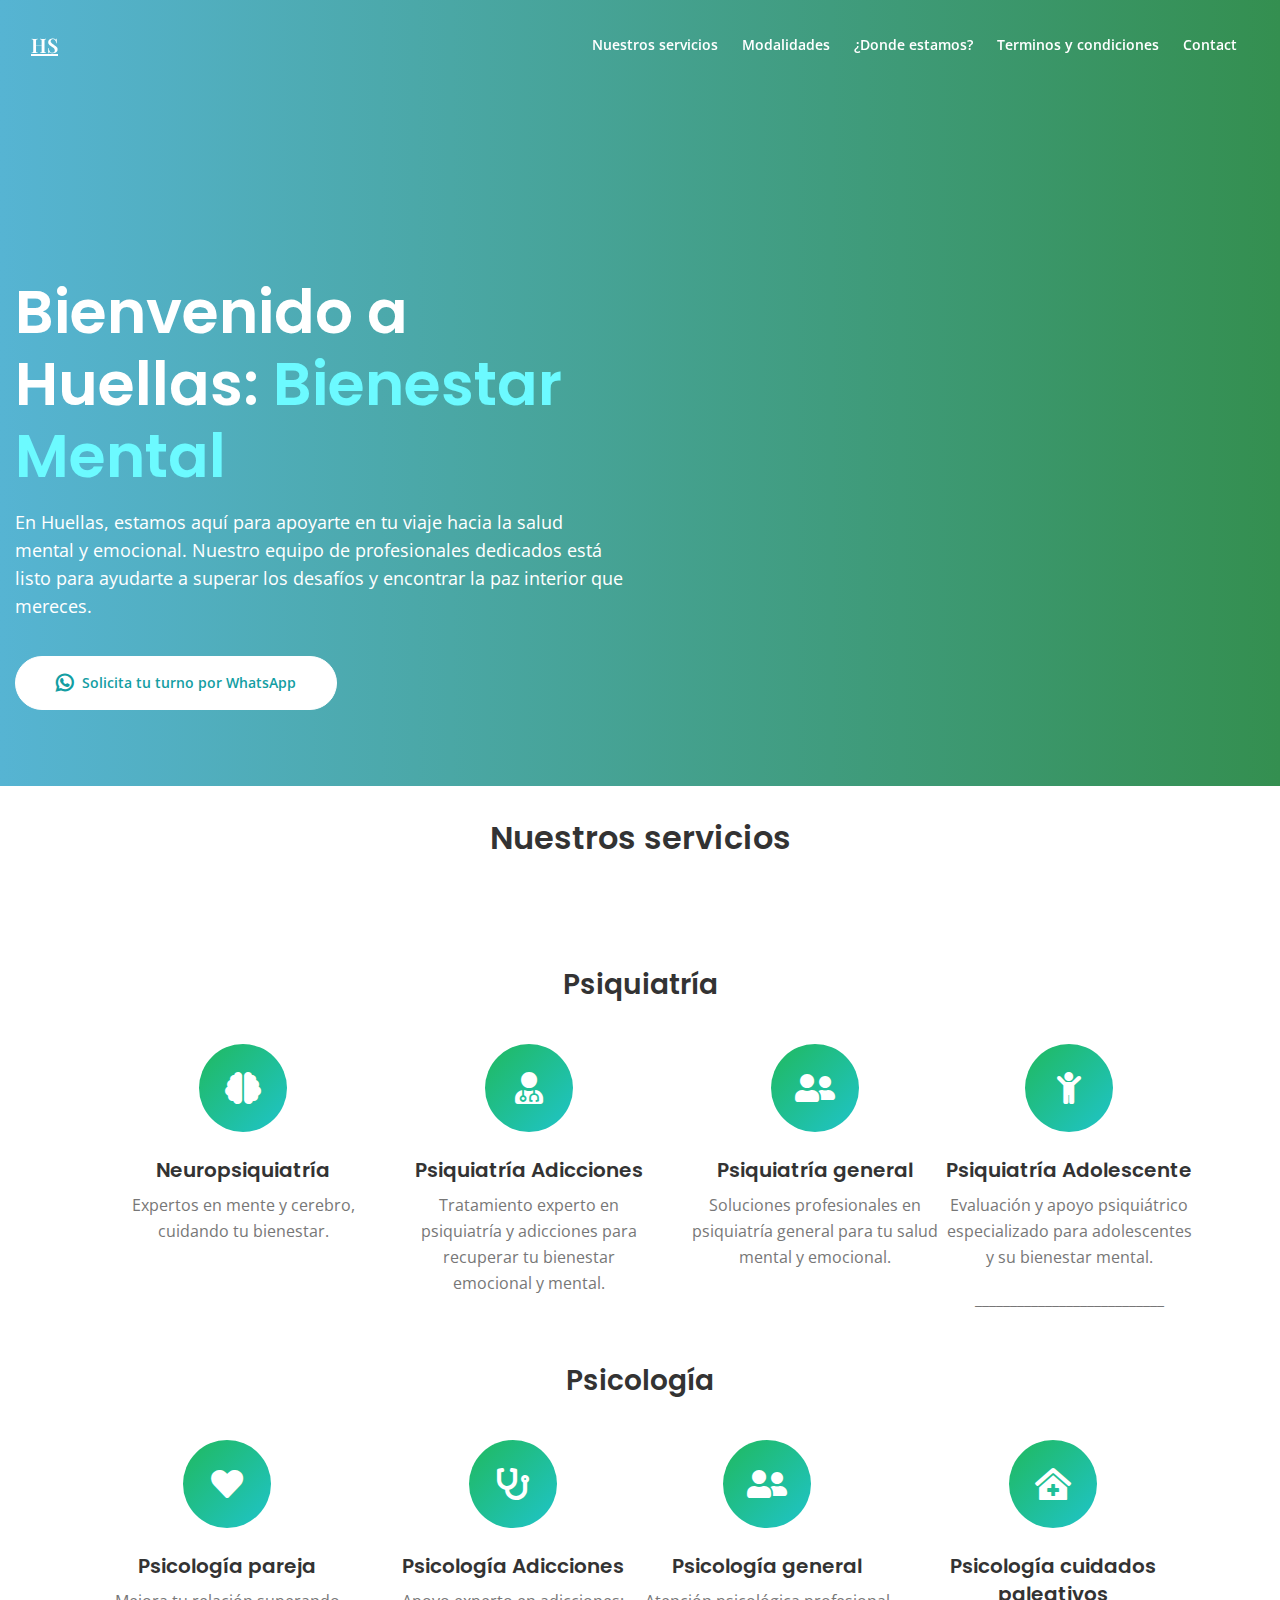
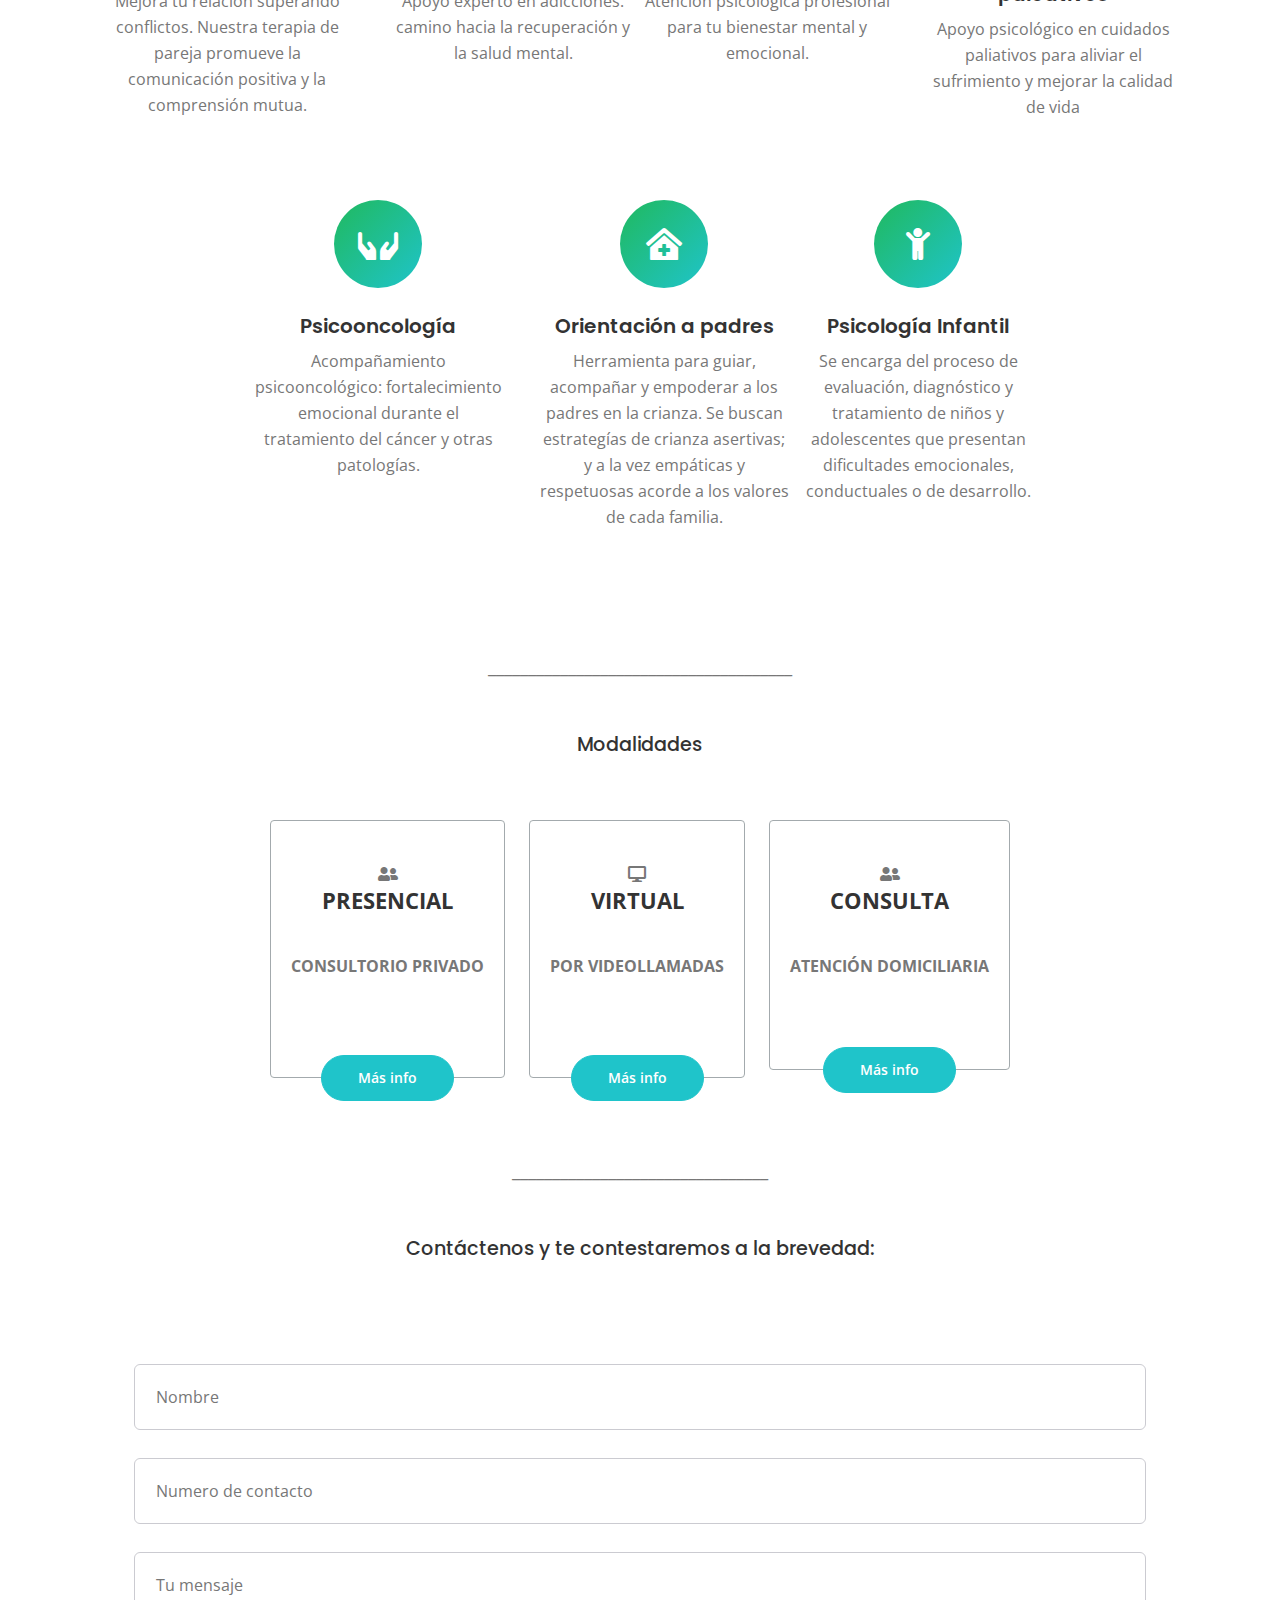
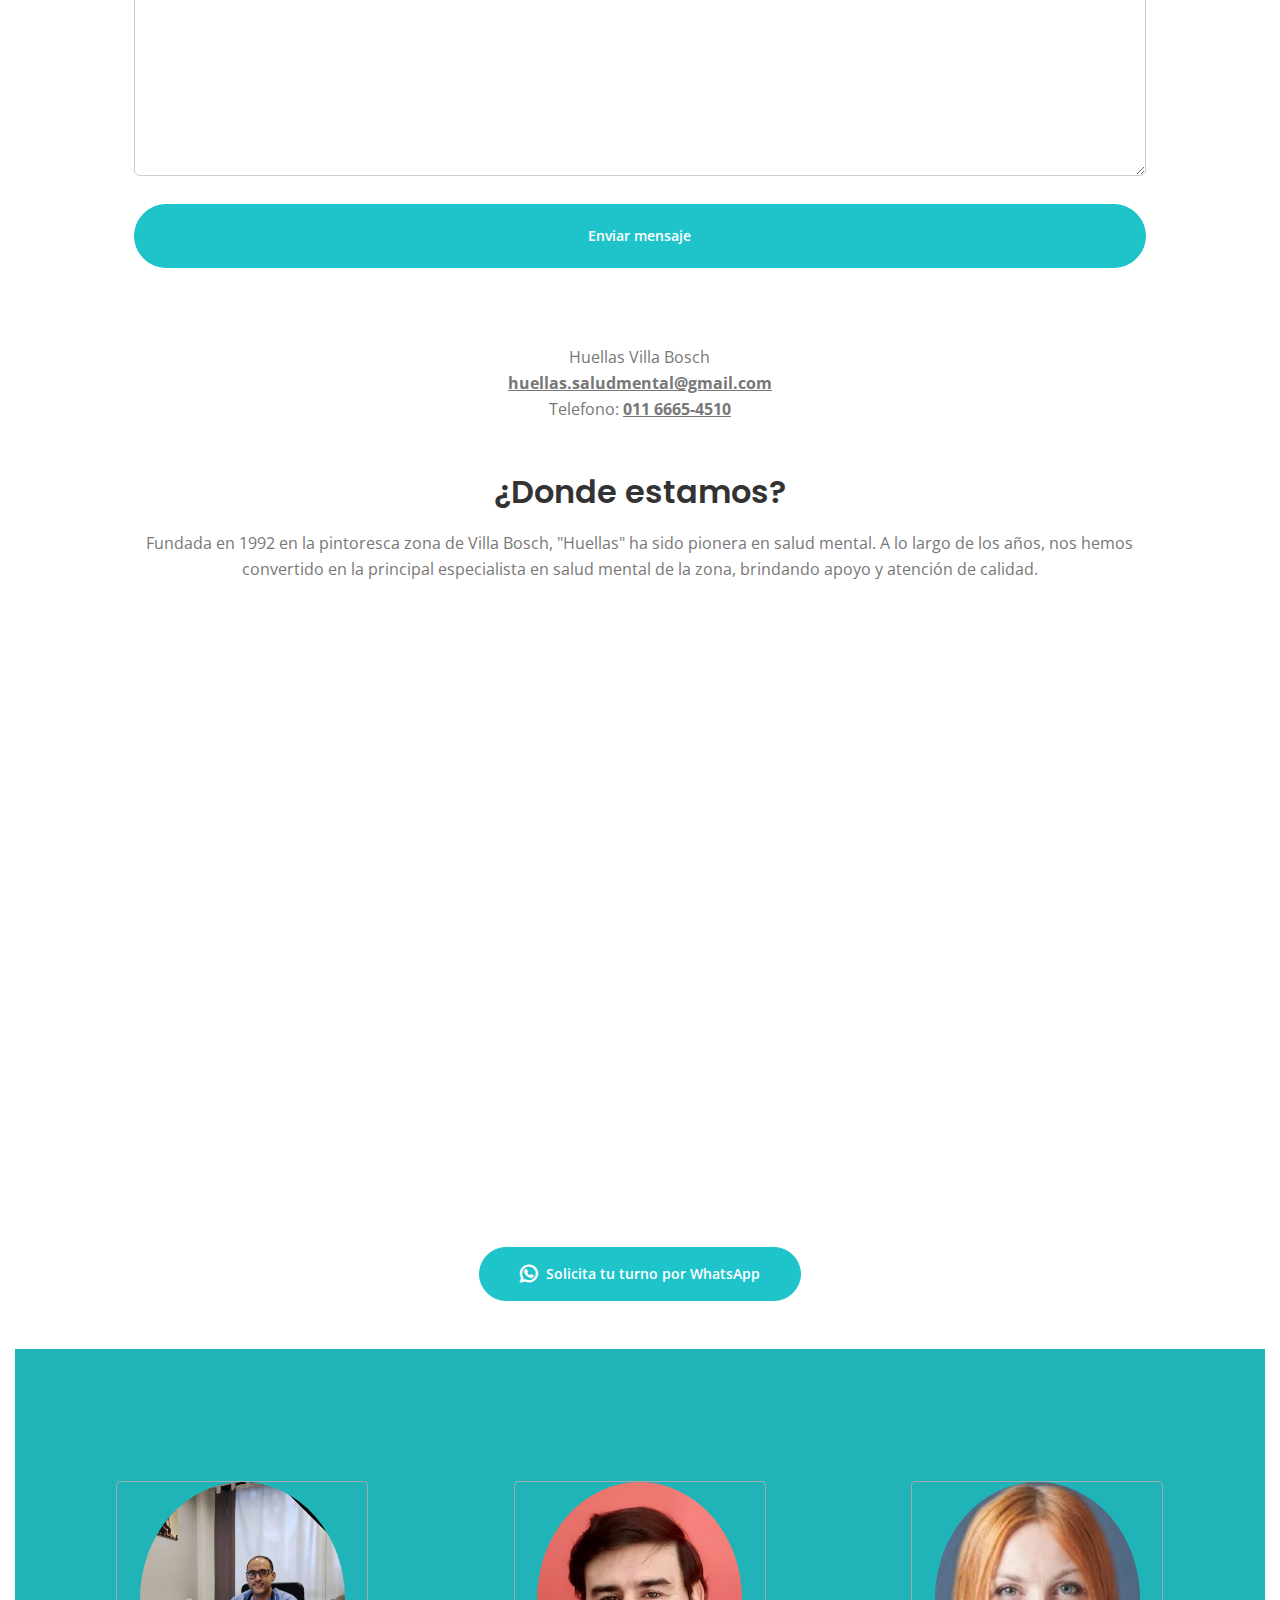
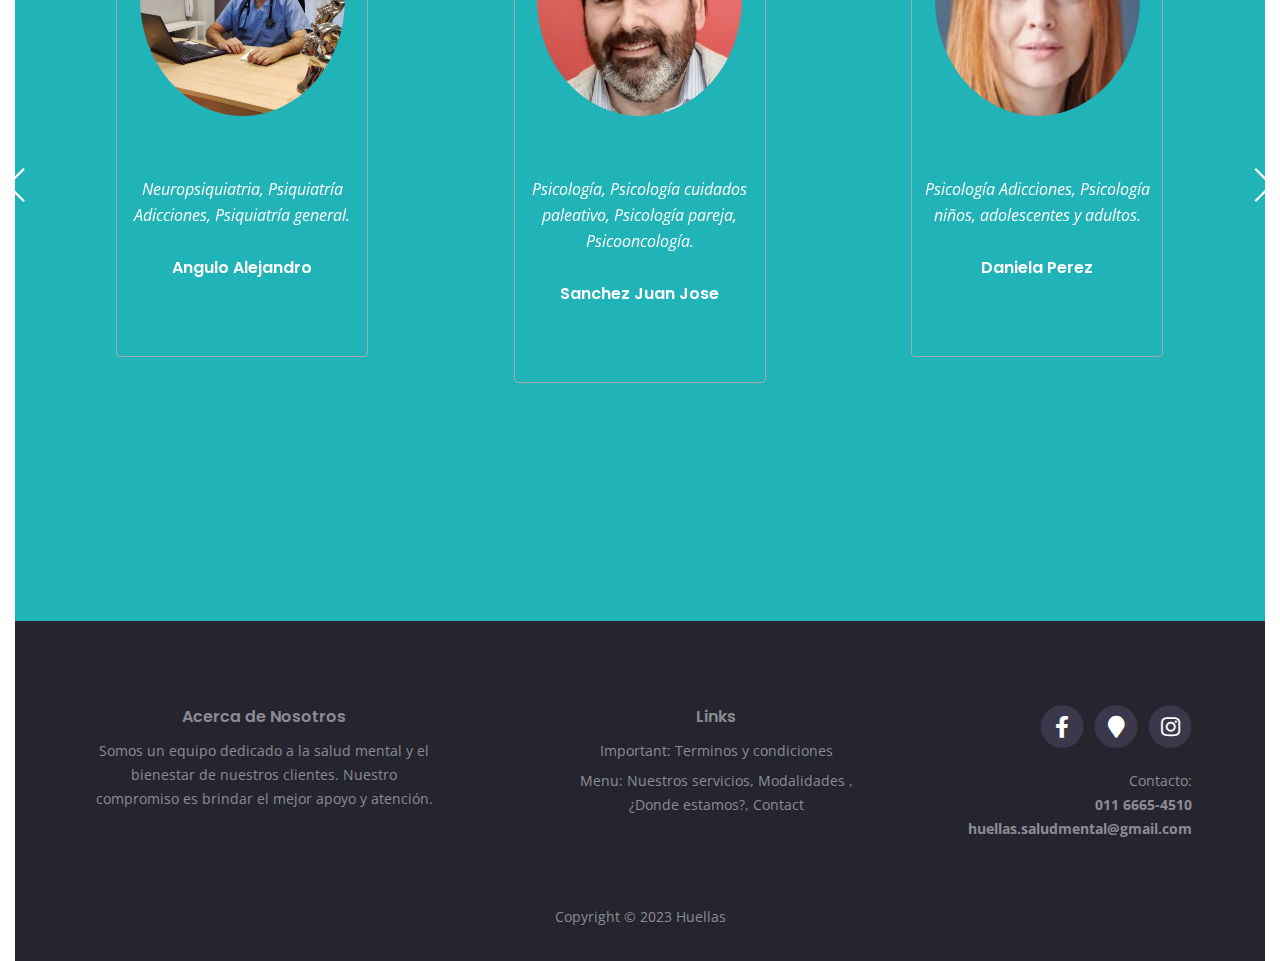
==== commit ff1cf78f: "1" ====
--- a/index.html
+++ b/index.html
@@ -145,18 +145,6 @@
                     <!-- Card -->
                     <div class="card">
                         <div class="card-image">
-                            <i class="fas fa-child"></i>
-                        </div>
-                        <div class="card-body">
-                            <h5 class="card-title">Psiquiatría Infantojuvenil</h5>
-                            <p>Atención especializada en psiquiatría infantojuvenil para el bienestar de tus hijos.</p>
-                        </div>
-                    </div>
-                    <!-- end of card -->
-
-                    <!-- Card -->
-                    <div class="card">
-                        <div class="card-image">
                             <i class="fas fa-user-friends"></i>
                         </div>
                         <div class="card-body">
@@ -238,7 +226,7 @@
                         <div class="card-body">
                             <h5 class="card-title">Psicooncología</h5>
                             <p>Acompañamiento psicooncológico: fortalecimiento emocional durante el tratamiento del
-                                cáncer.</p>
+                                cáncer y otras patologías.</p>
                         </div>
                     </div>
                     <!-- end of card -->
@@ -248,11 +236,23 @@
                             <i class="fas fa-clinic-medical"></i>
                         </div>
                         <div class="card-body">
-                            <h5 class="card-title">Psicología Infantil y Orientación a padres</h5>
-                            <p>Te brindamos herramientas para una crianza más efectiva y gratificante.</p>
-                        </div>
-                    </div>
-                    <!-- end of card -->
+                            <h5 class="card-title">Orientación a padres</h5>
+                            <p>Herramienta para guiar, acompañar y empoderar a los padres en la crianza. Se buscan estrategías de crianza asertivas; y a la vez empáticas y respetuosas acorde a los valores de cada familia.</p>
+                        </div>
+                    </div>
+                    <!-- end of card -->
+
+                                        <!-- Card -->
+                                        <div class="card">
+                                            <div class="card-image">
+                                                <i class="fas fa-child"></i>
+                                            </div>
+                                            <div class="card-body">
+                                                <h5 class="card-title">Psicología Infantil</h5>
+                                                <p>Se encarga del proceso de evaluación, diagnóstico y tratamiento de niños y adolescentes que presentan dificultades emocionales, conductuales o de desarrollo.</p>
+                                            </div>
+                                        </div>
+                                        <!-- end of card -->
 
 
                 </div> <!-- end of col -->
--- a/css/styles.css
+++ b/css/styles.css
@@ -1176,8 +1176,10 @@
 }
 
 .slider-1 .card-image {
-    width: 109px;
-    height: 117px;
+    width: 205px;
+    height: 234px;
+	object-fit: cover;
+	object-position: top;
 	margin-right: auto;
 	margin-bottom: 1.25rem;
 	margin-left: auto;
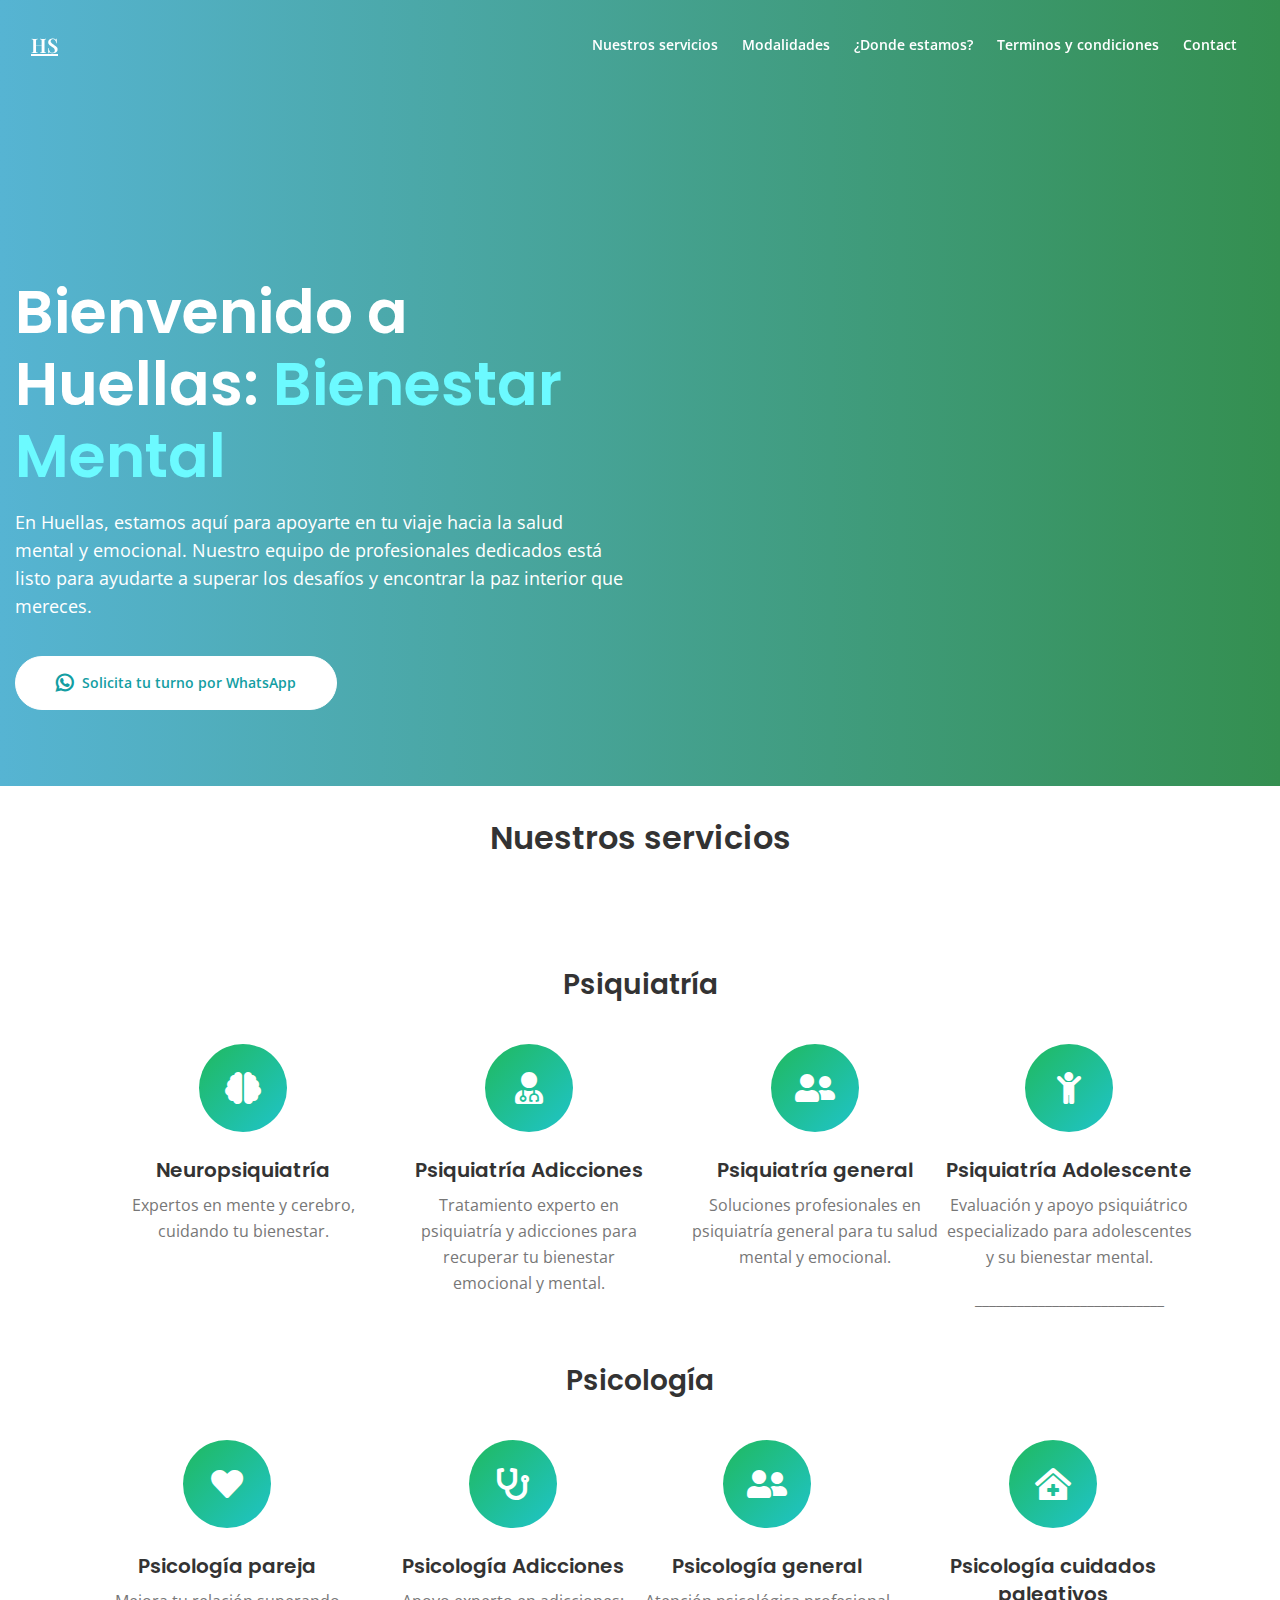
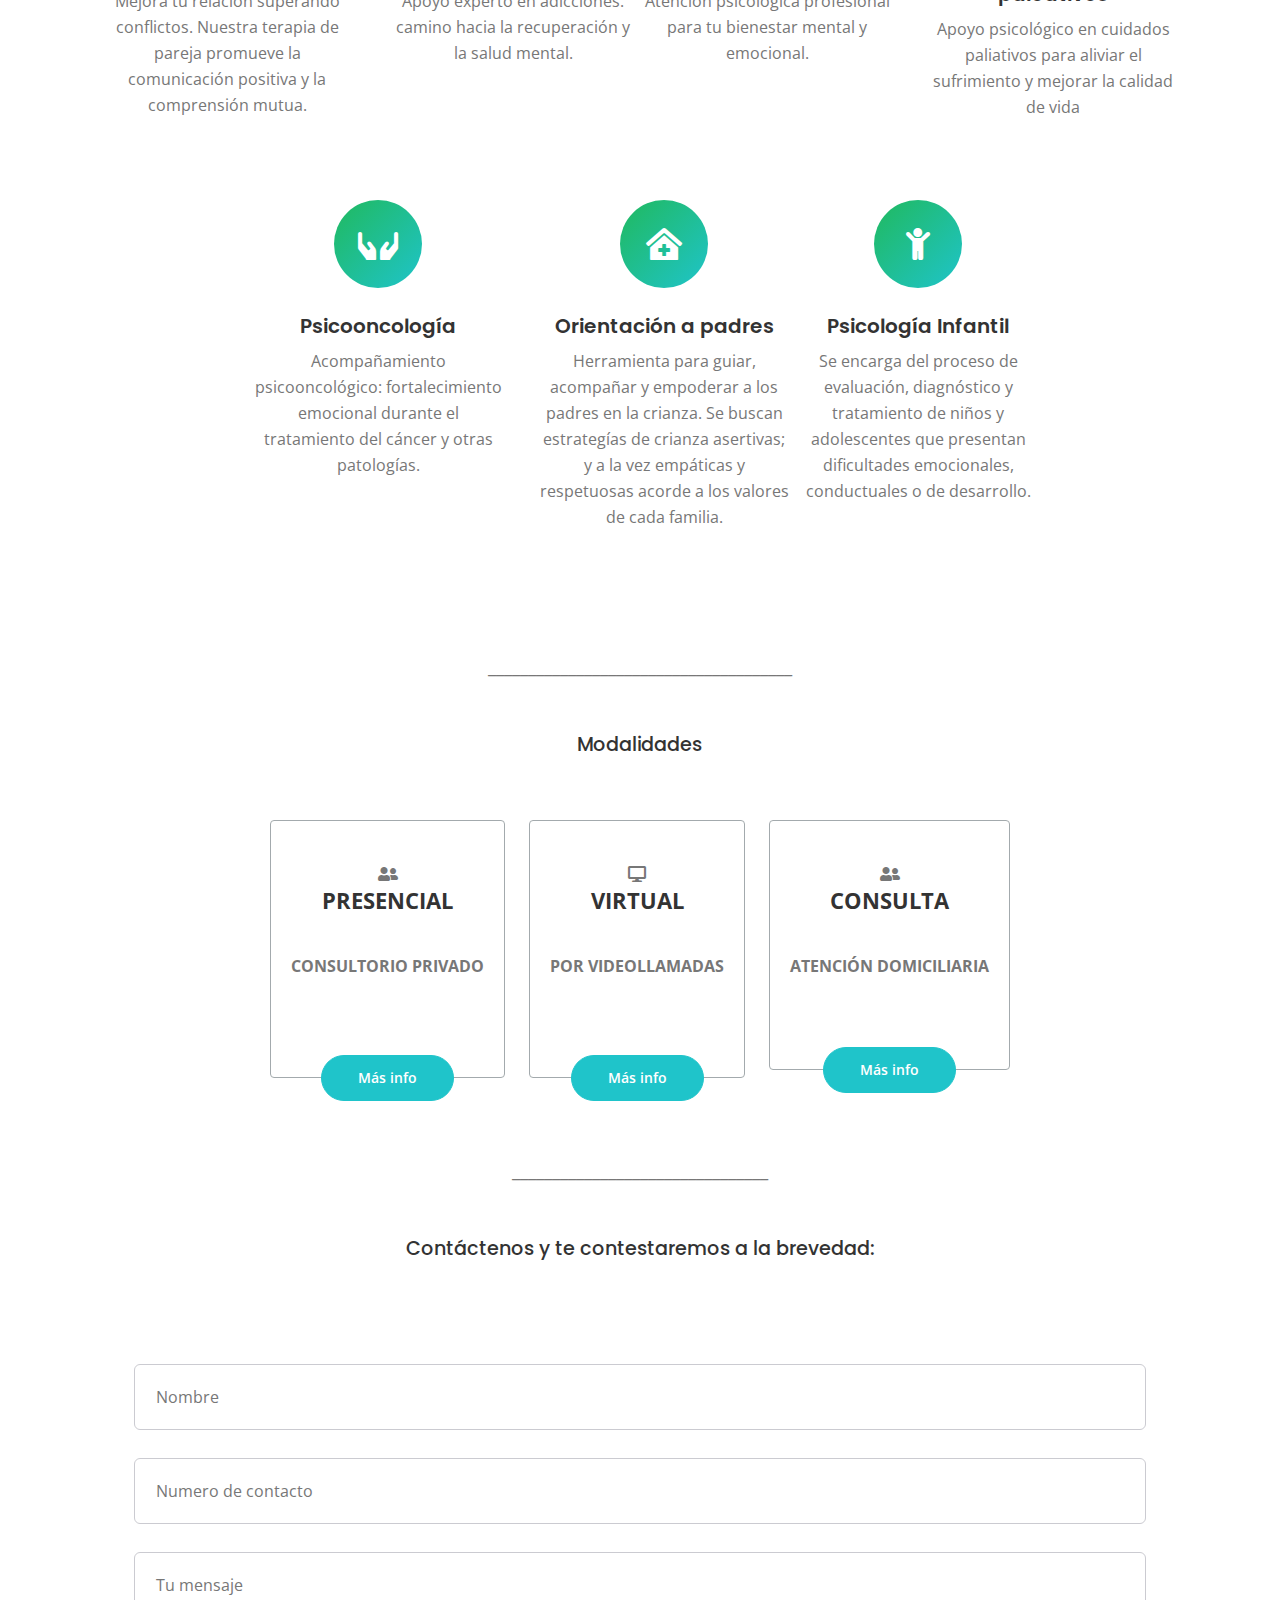
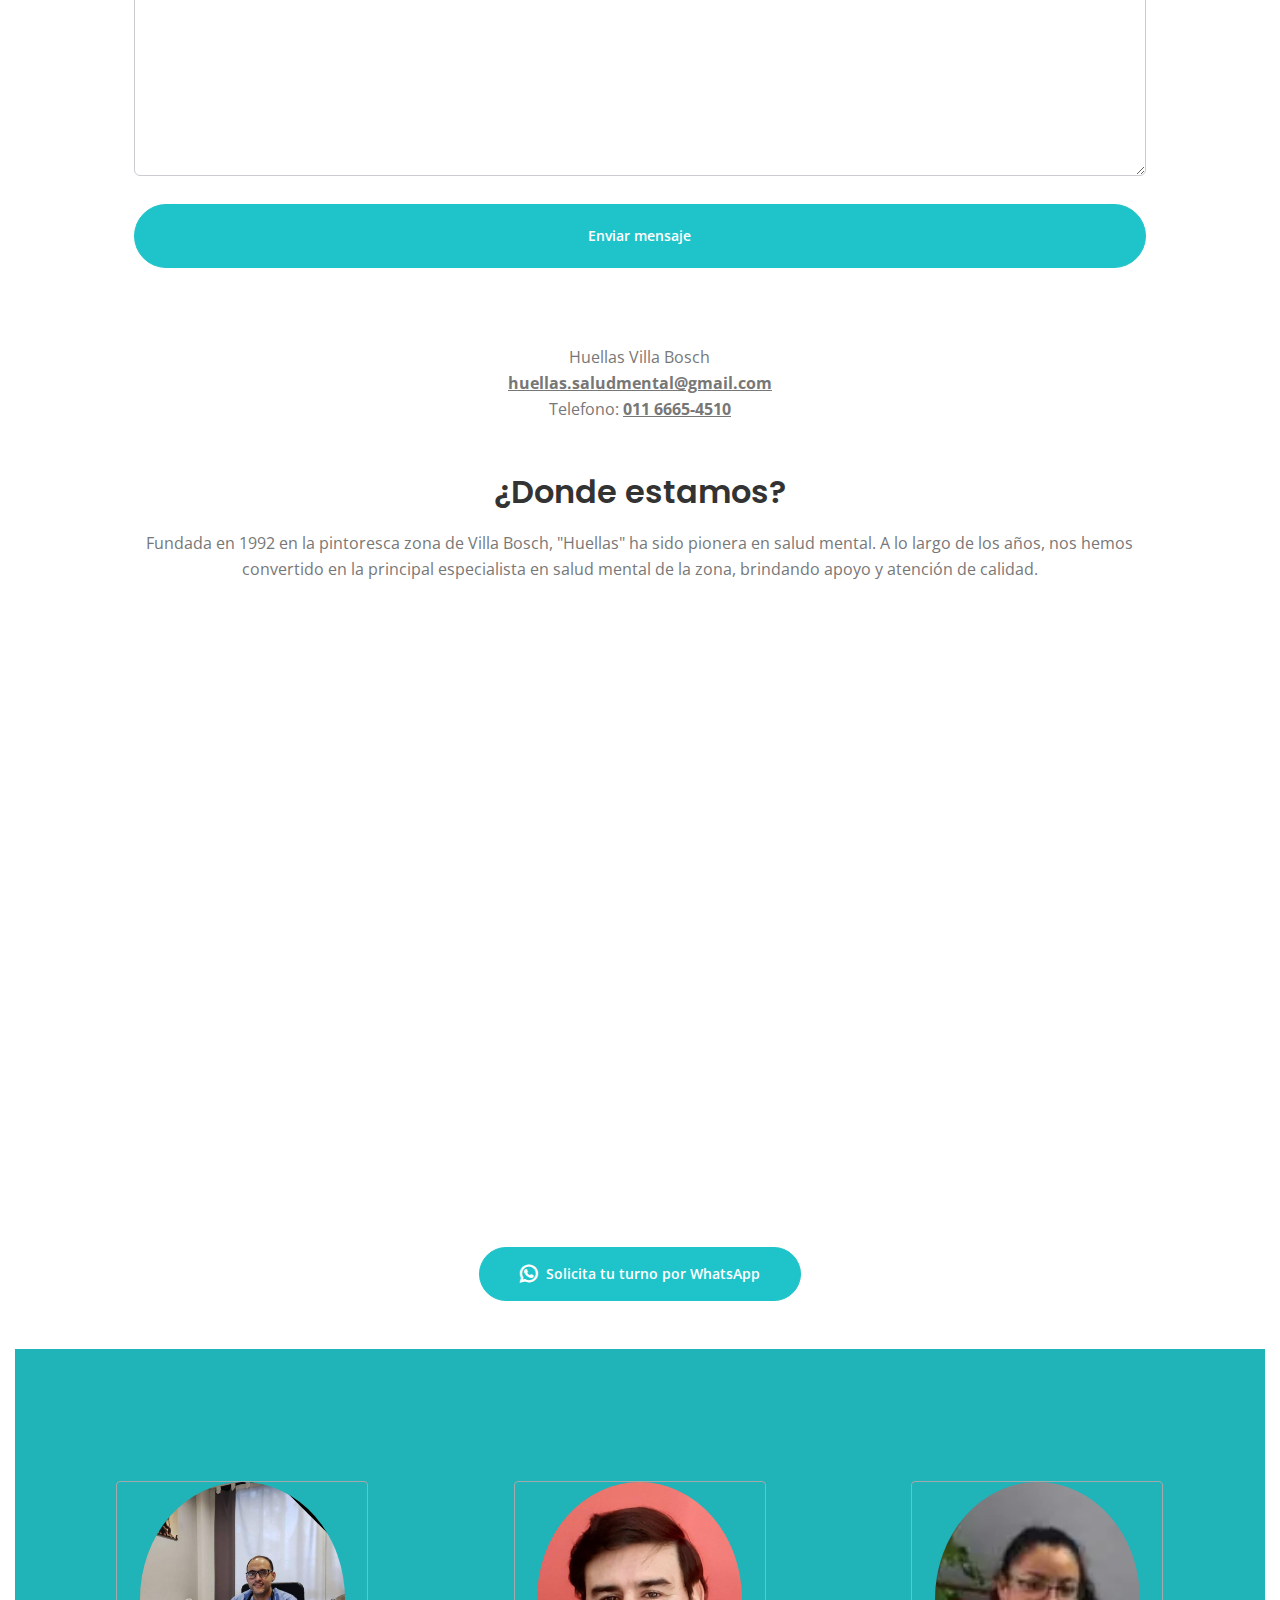
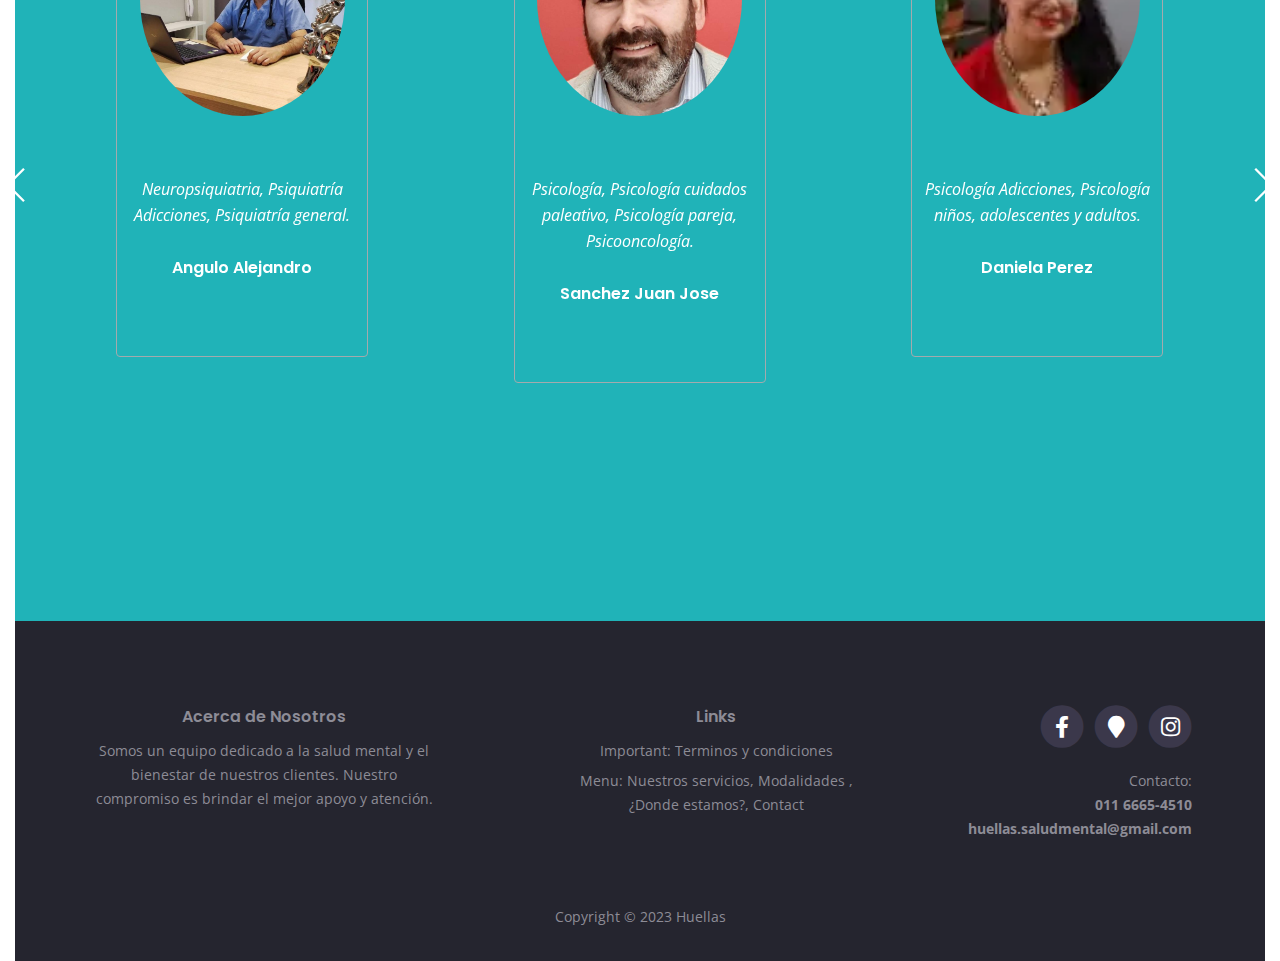
==== commit de675925: "casi fin" ====
--- a/index.html
+++ b/index.html
@@ -33,7 +33,7 @@
 
     <!-- Favicon  -->
     <link rel="icon" href="./images/favicon-32x32.png" type="image/x-icon">
-
+<meta name="google-site-verification" content="_lm9b9rAKL7e9_QSeYxH29L9A4wpF5QWiAvWGSk6acY" />
 </head>
 
 <body data-spy="scroll" data-target=".fixed-top">
@@ -459,7 +459,7 @@
                                                 <!-- Slide -->
                                                 <div class="swiper-slide">
                                                     <div class="card">
-                                                        <img class="card-image" src="images/testimonial-3.jpg"
+                                                        <img class="card-image" src="images/dani.jpg"
                                                             alt="alternative">
                                                         <div class="card-body">
                                                             <p class="testimonial-text">Psicología Adicciones, Psicología niños, adolescentes y adultos.</p>
@@ -472,11 +472,11 @@
                                                 <!-- Slide -->
                                                 <div class="swiper-slide">
                                                     <div class="card">
-                                                        <img class="card-image" src="images/testimonial-4.jpg"
+                                                        <img class="card-image" src="images/matlob.jpg"
                                                             alt="alternative">
                                                         <div class="card-body">
                                                             <p class="testimonial-text">Psicología general, Psicología niños, Psicología pareja.</p>
-                                                            <p class="testimonial-author">Matloc Nora</p>
+                                                            <p class="testimonial-author">Matlob Nora</p>
                                                         </div>
                                                     </div>
                                                 </div> <!-- end of swiper-slide -->
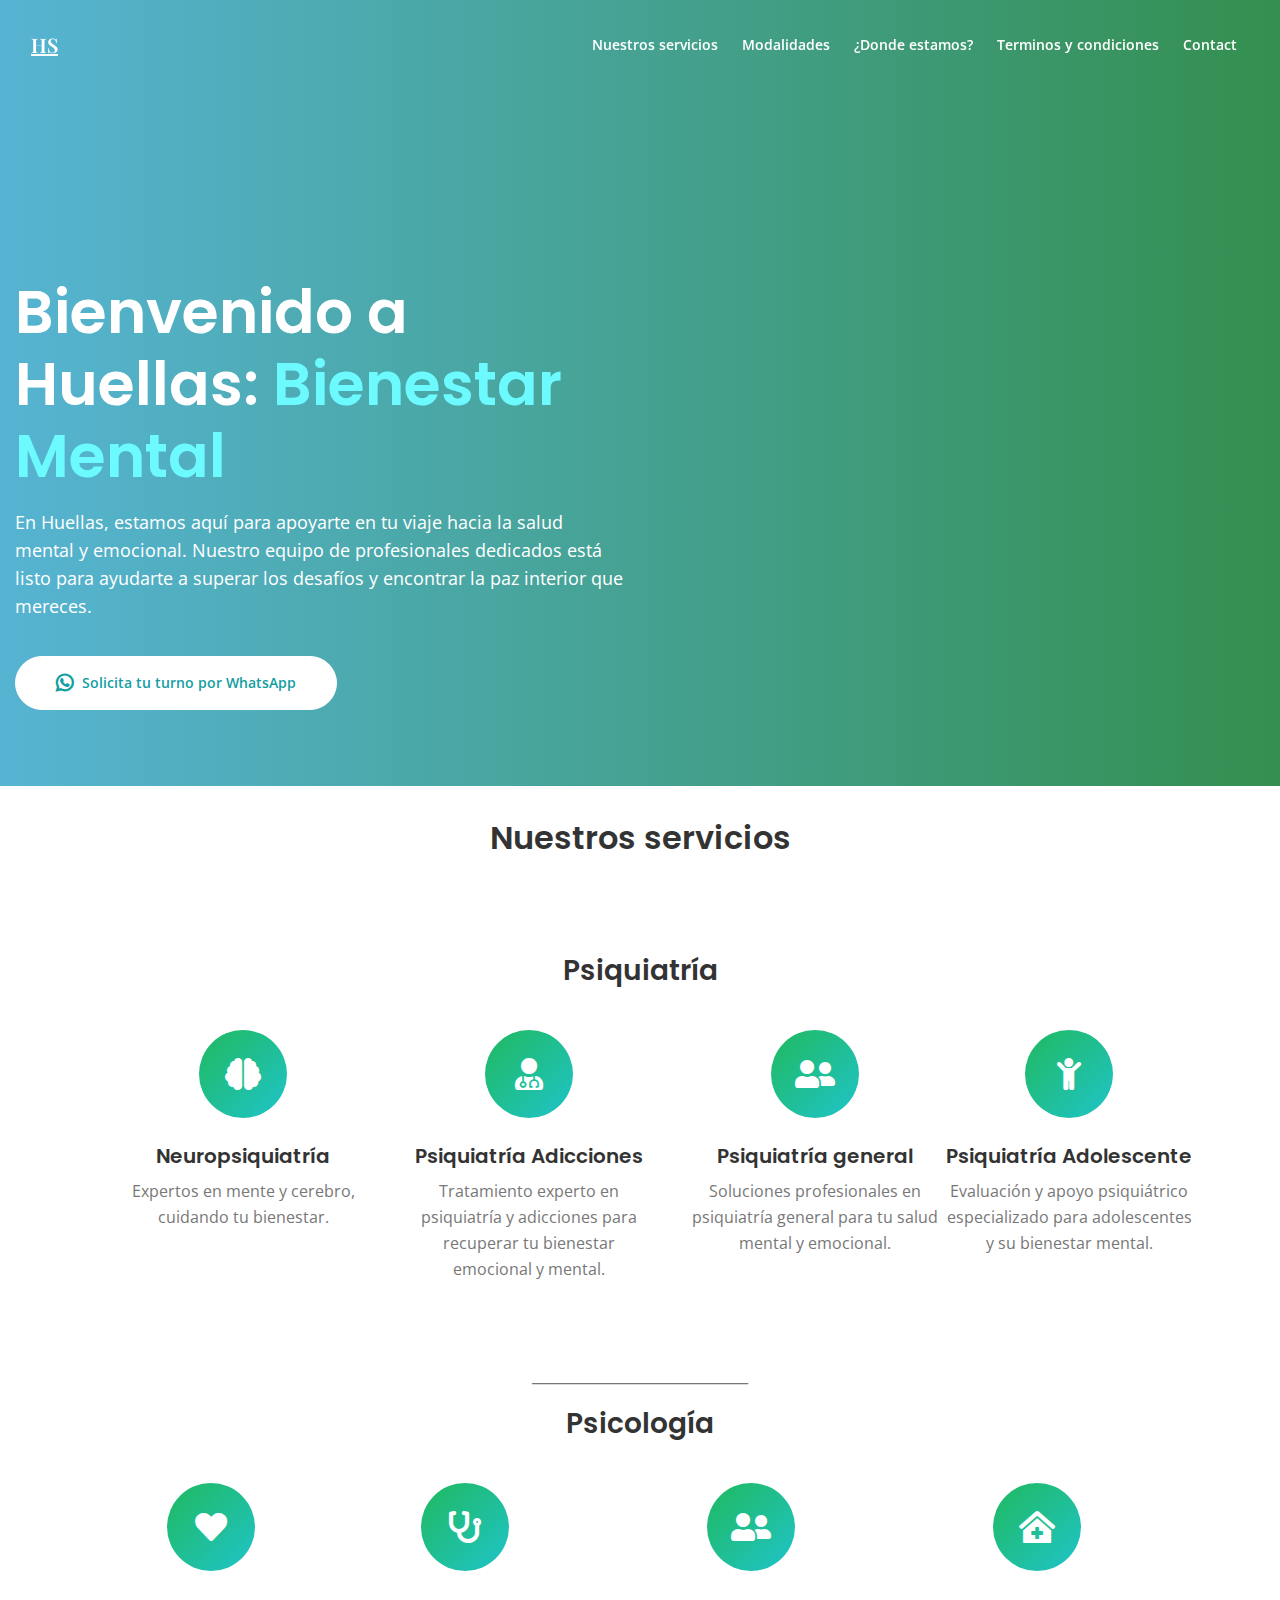
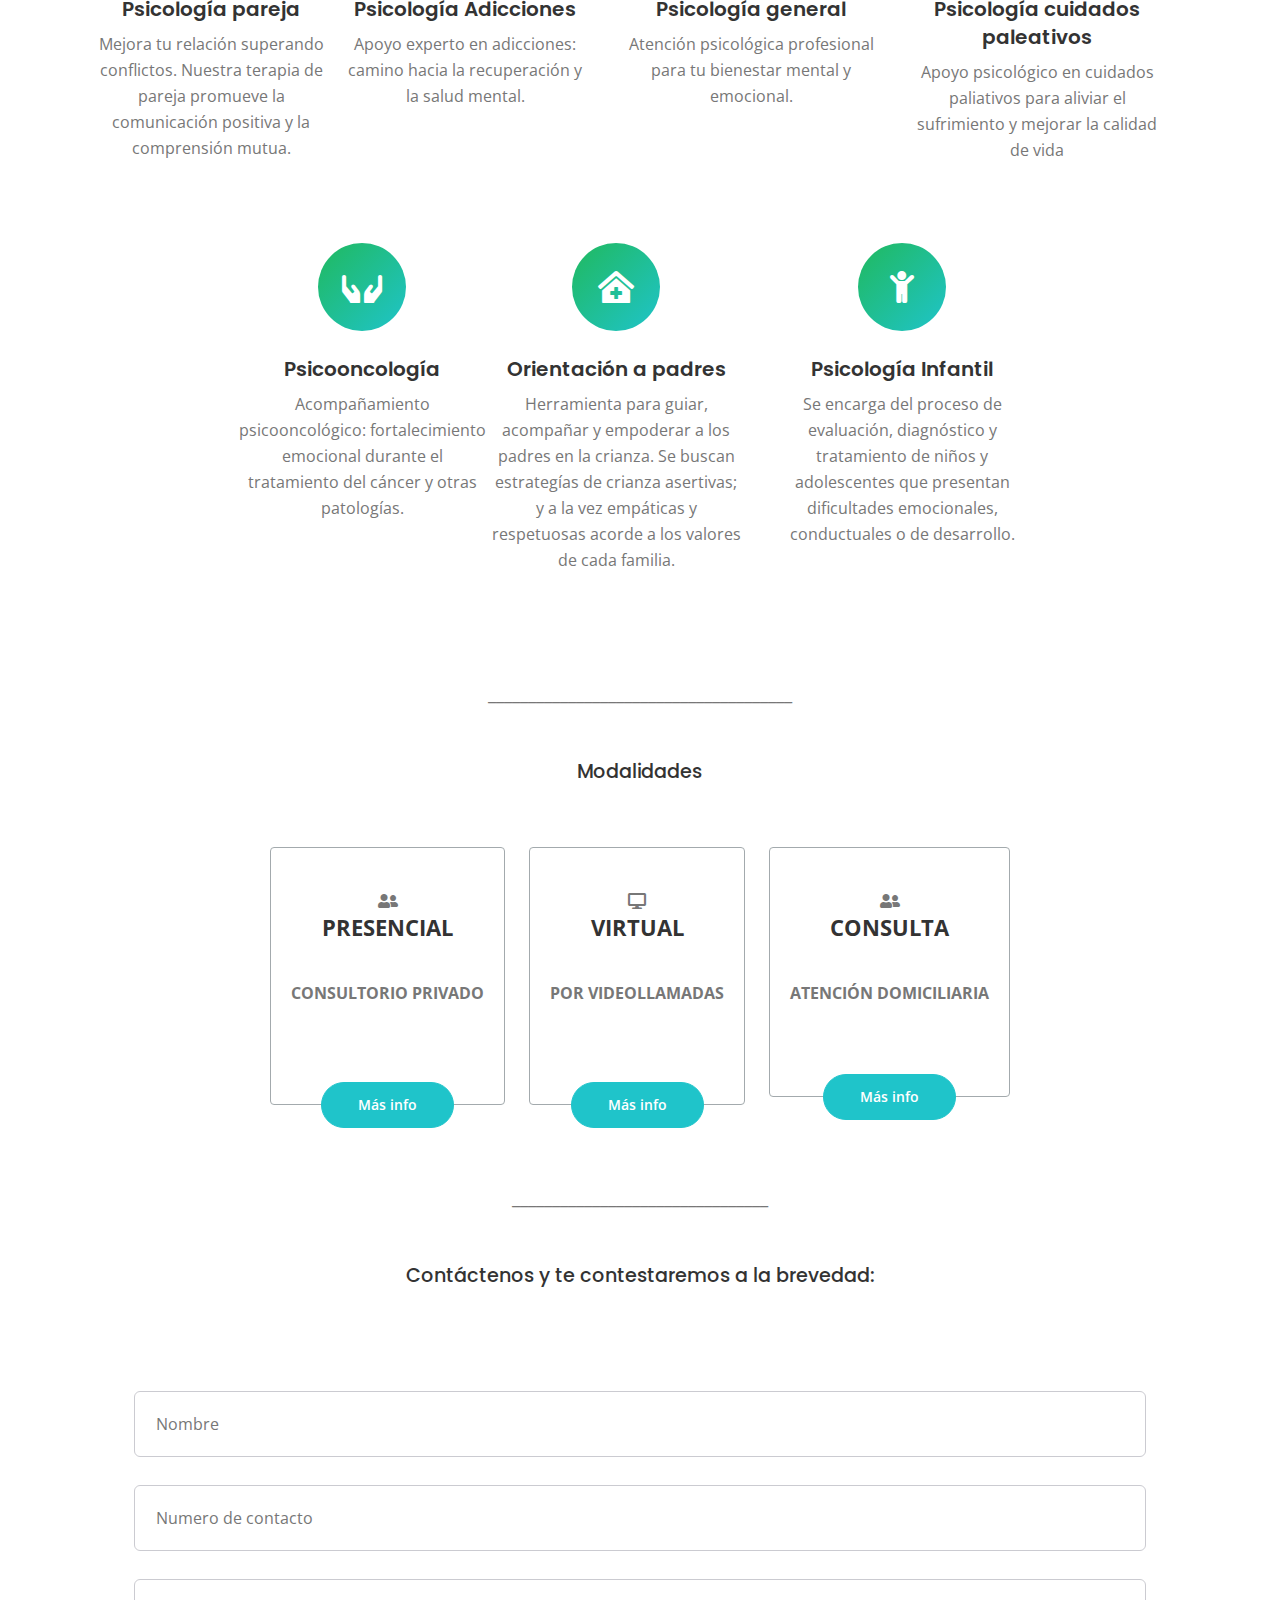
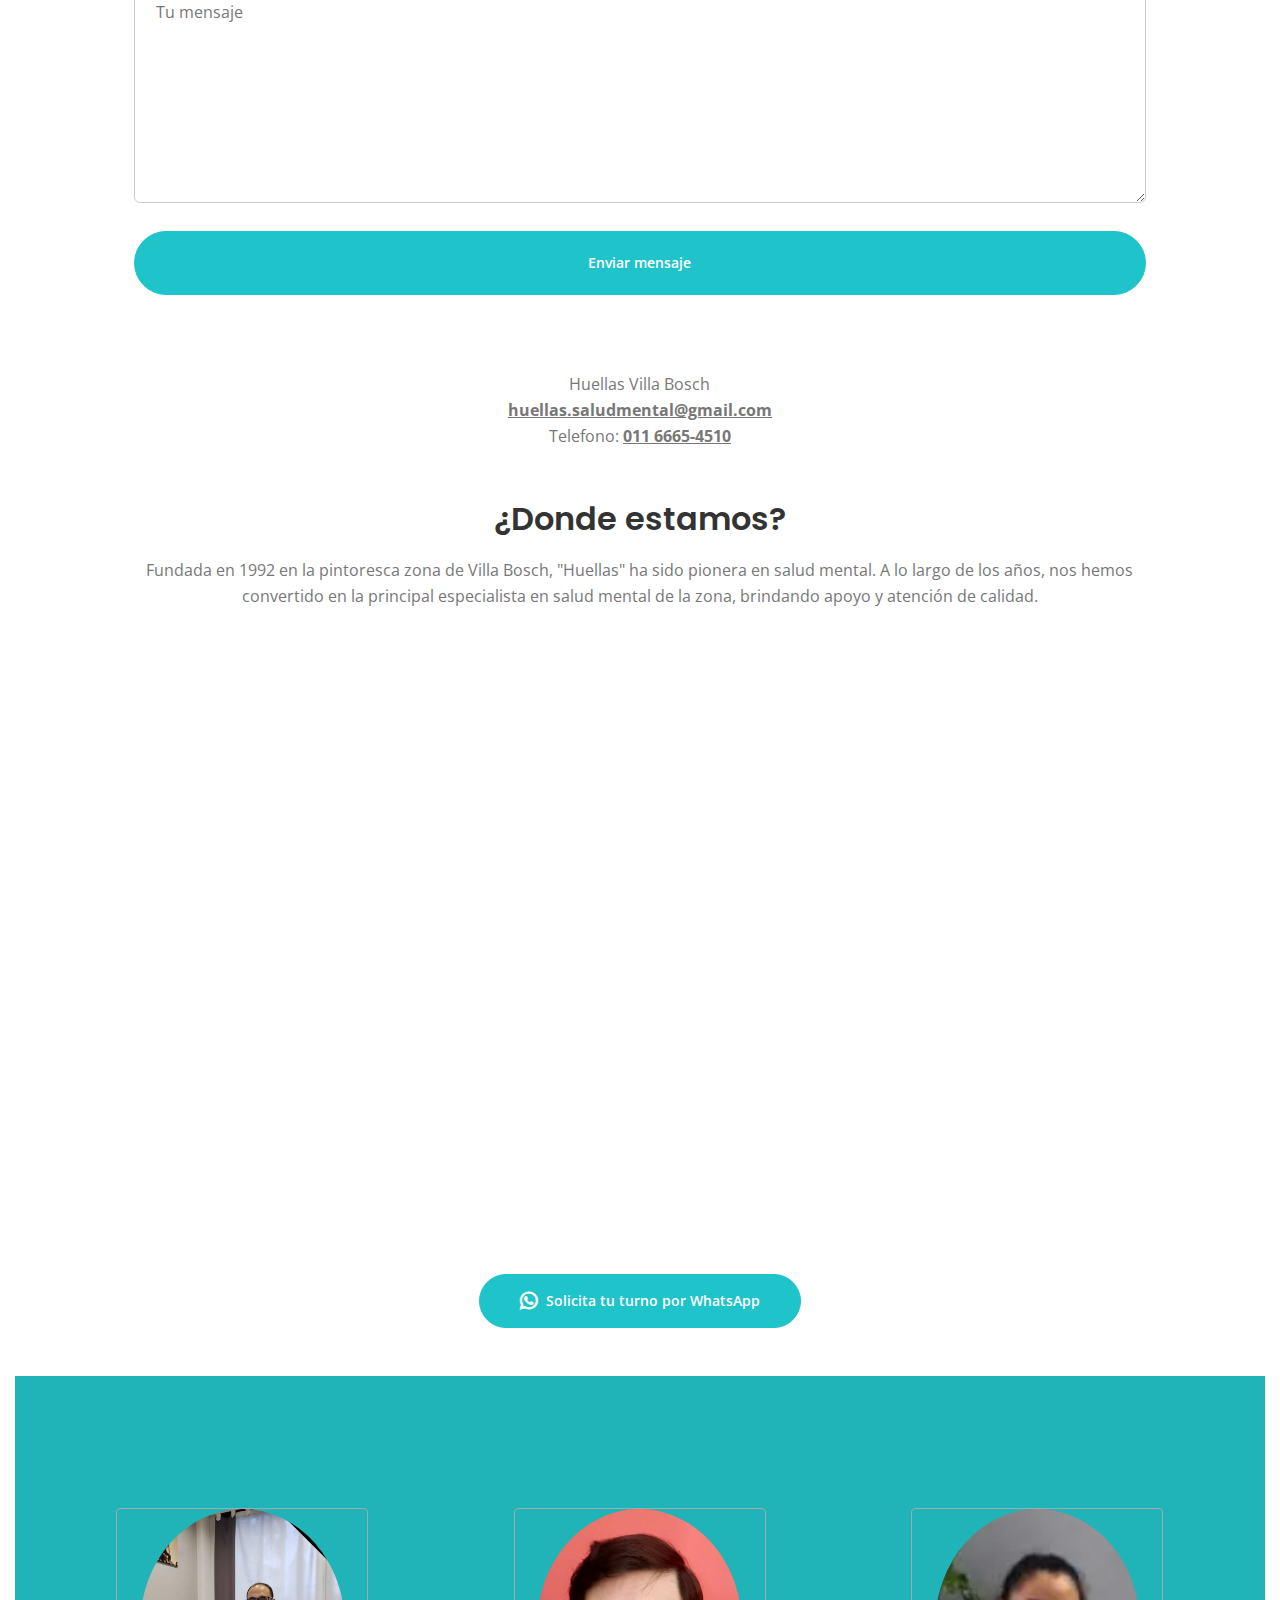
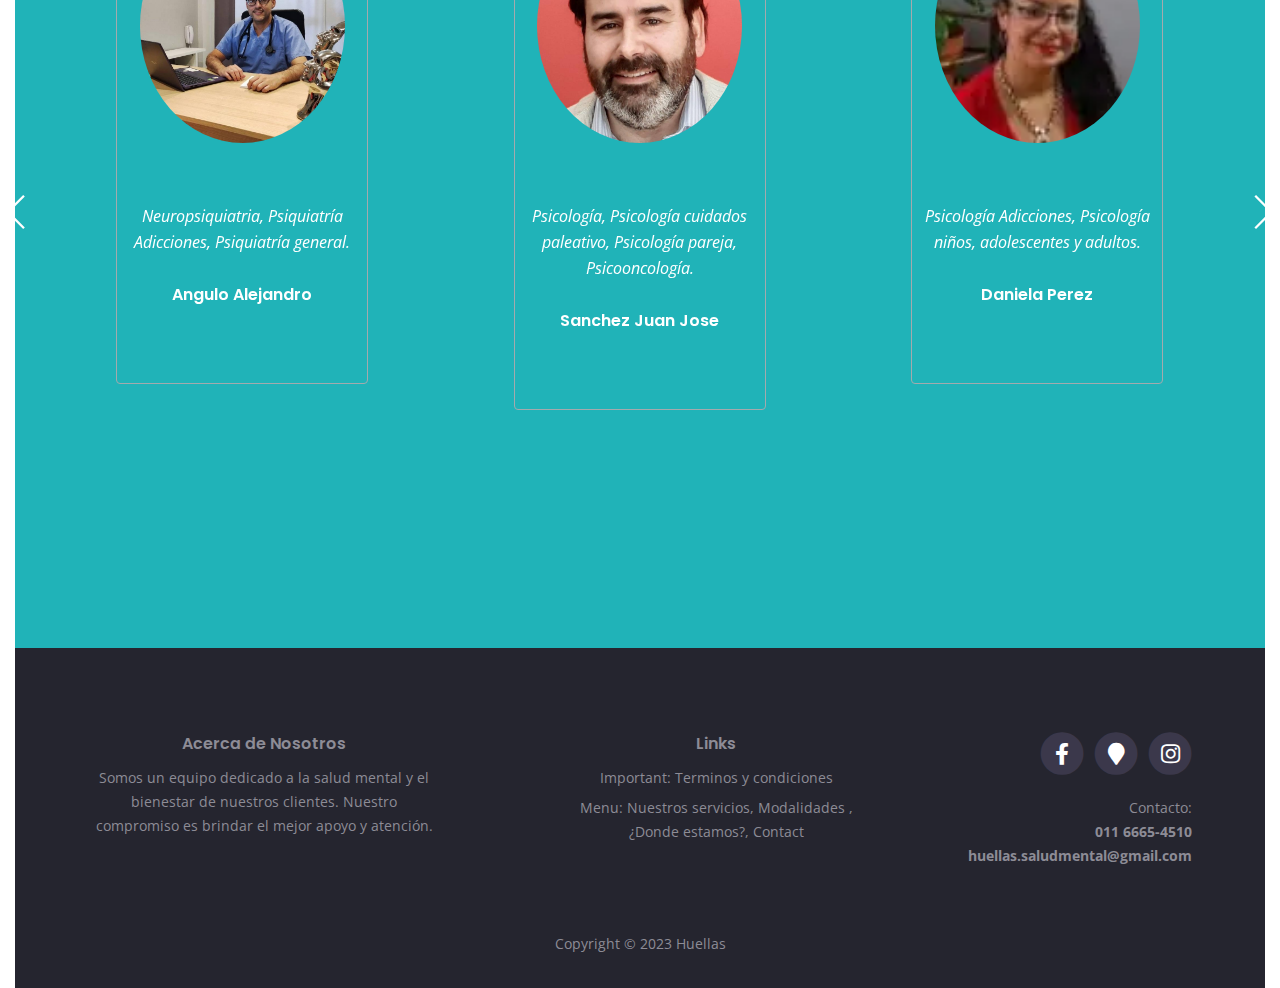
==== commit a9b69ee7: "Ok!" ====
--- a/index.html
+++ b/index.html
@@ -164,9 +164,11 @@
                             <p>Evaluación y apoyo psiquiátrico especializado para adolescentes y su bienestar mental.
                             </p>
                         </div>
-                        <p>___________________________</p>
-                    </div>
-                    
+                    </div>
+                    <div>
+                        <p class="h1">___________________________</p>
+                    </div>
+              
                     <!-- end of card -->
                     <div><h3 class="servis">Psicología</h3></div>
 
--- a/css/styles.css
+++ b/css/styles.css
@@ -90,7 +90,7 @@
 	font: 600 1.25rem/1.75rem "Poppins", sans-serif;
 }
 .servis{
-	margin: -30px 0px 40px 0px;
+	margin: 20px 0px 40px 0px;
 }
 
 h6 {
@@ -696,8 +696,8 @@
 /*     Small Features     */
 /**************************/
 .cards-1 {
-	padding-top: 8rem;
-	padding-bottom: 2.75rem;
+	padding-top: 4rem;
+	padding-bottom: 1.75rem;
 	text-align: center;
 }
 
